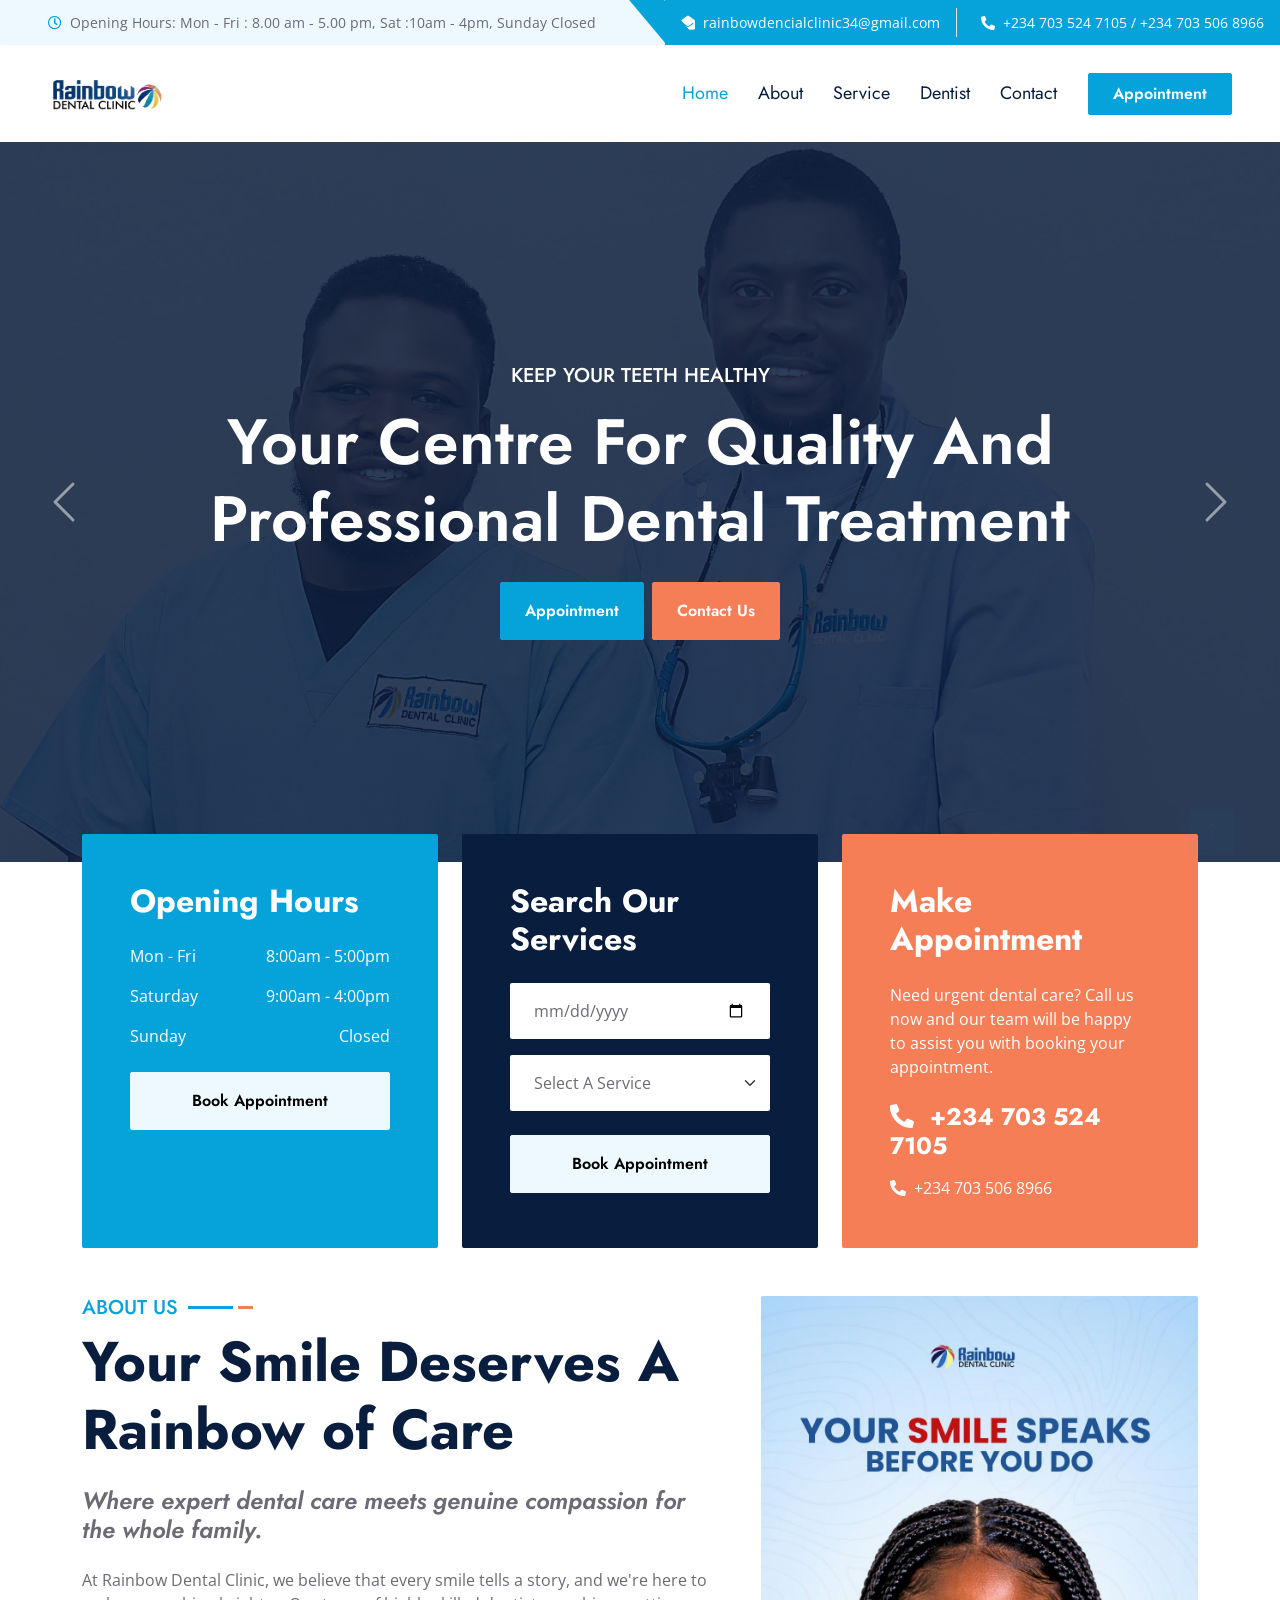
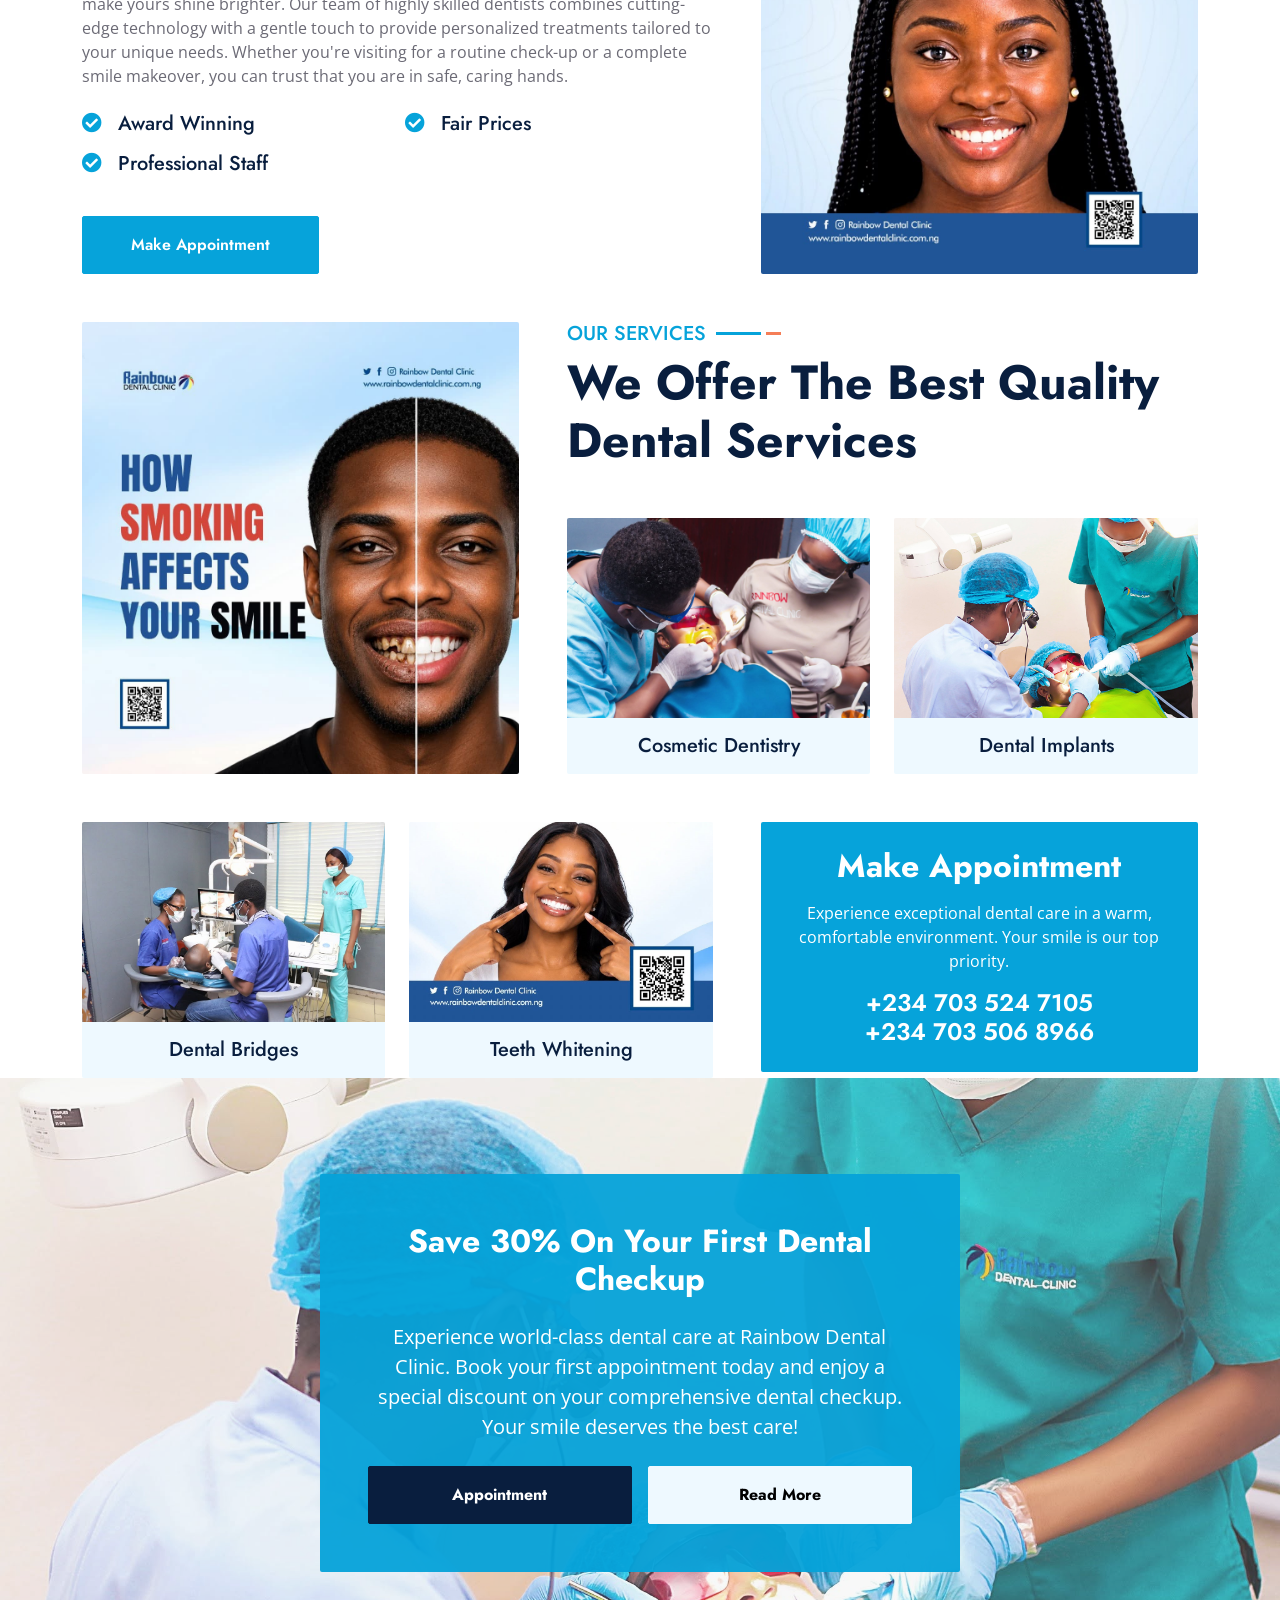
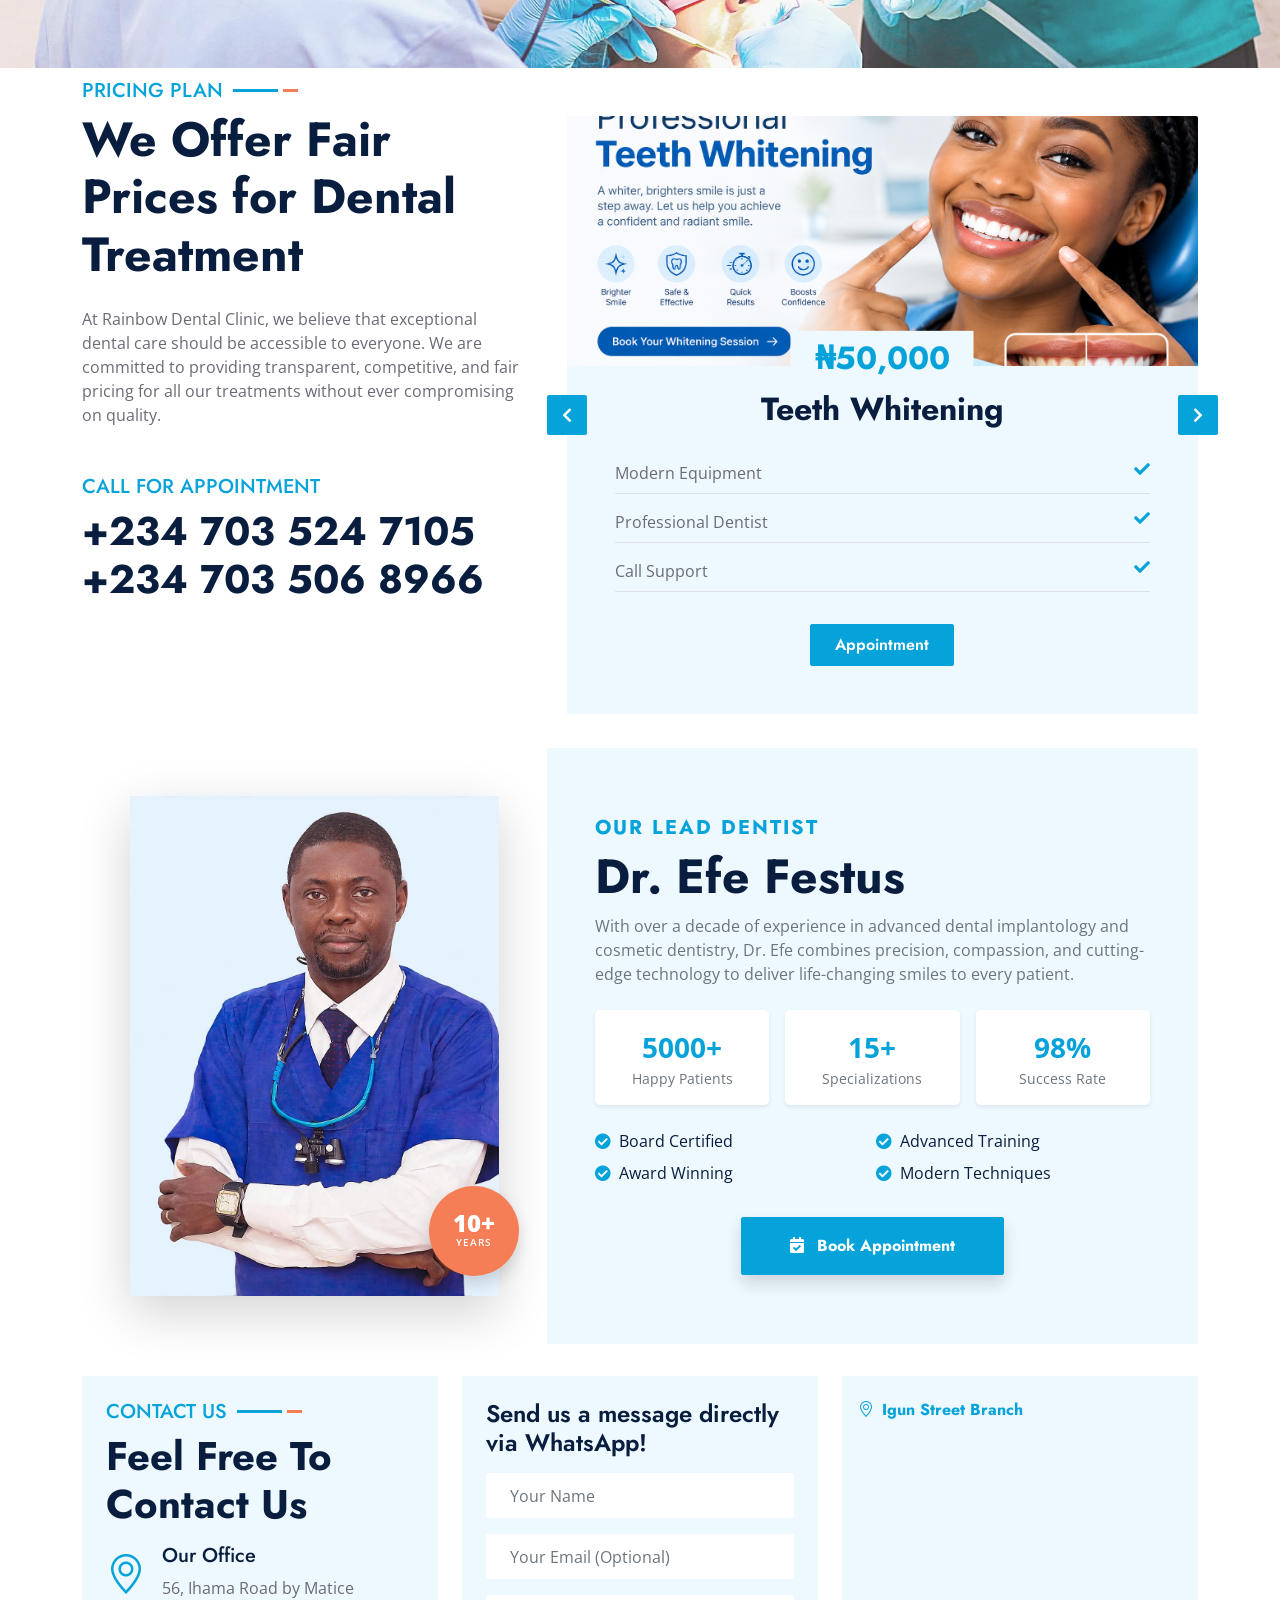
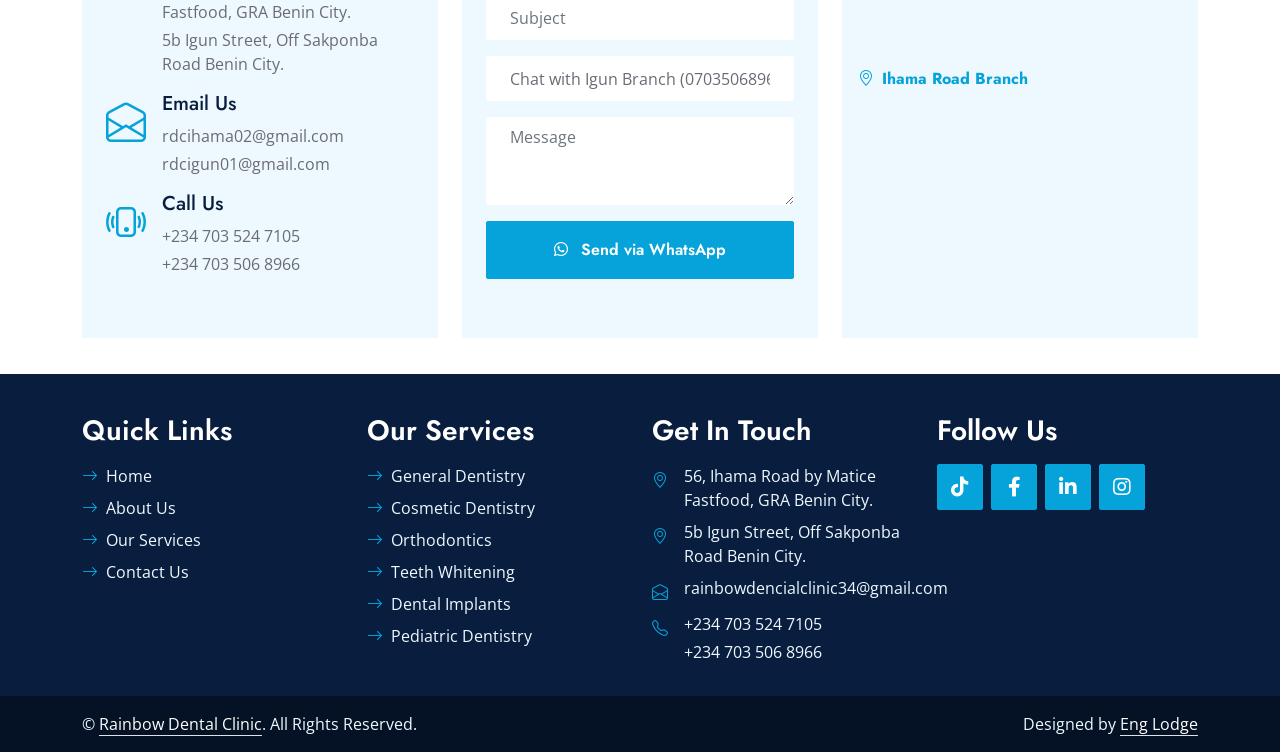
==== index.html @ a0eca693 "Add files via upload" ====
<!DOCTYPE html>
<html lang="en">

<head>
    <meta charset="utf-8">
    <title>Rainbow Dental Clinic</title>
    <meta content="width=device-width, initial-scale=1.0, maximum-scale=5.0" name="viewport">
    <meta content="Dental Clinic, Dentist, Benin City, Rainbow Dental Clinic" name="keywords">
    <meta content="Professional and compassionate dental care in Benin City. Book your appointment today." name="description">

    <!-- Favicon -->
    <link href="img/favicon.png" rel="icon" type="image/png">

    <!-- Google Web Fonts -->
    <link rel="preconnect" href="https://fonts.gstatic.com">
    <link href="https://fonts.googleapis.com/css2?family=Jost:wght@500;600;700&family=Open+Sans:wght@400;600&display=swap" rel="stylesheet"> 

    <!-- Icon Font Stylesheet -->
    <link href="https://cdnjs.cloudflare.com/ajax/libs/font-awesome/5.10.0/css/all.min.css" rel="stylesheet">
    <link href="https://cdn.jsdelivr.net/npm/bootstrap-icons@1.4.1/font/bootstrap-icons.css" rel="stylesheet">

    <!-- Libraries Stylesheet -->
    <link href="lib/animate/animate.min.css" rel="stylesheet">

    <!-- Customized Bootstrap Stylesheet -->
    <link href="css/bootstrap.min.css" rel="stylesheet">

    <!-- Template Stylesheet -->
    <link href="css/style.css" rel="stylesheet">

</head>

<body>
    <!-- Spinner Start -->
    <div id="spinner" class="show bg-white position-fixed translate-middle w-100 vh-100 top-50 start-50 d-flex align-items-center justify-content-center">
        <div class="spinner-grow text-primary m-1" role="status">
            <span class="sr-only">Loading...</span>
        </div>
        <div class="spinner-grow text-dark m-1" role="status">
            <span class="sr-only">Loading...</span>
        </div>
        <div class="spinner-grow text-secondary m-1" role="status">
            <span class="sr-only">Loading...</span>
        </div>
    </div>
    <!-- Spinner End -->

        <!-- Topbar Start (Hidden on mobile by default, which is best practice) -->
    <div class="container-fluid bg-light ps-3 ps-lg-5 pe-0 d-none d-lg-block">
        <div class="row gx-0 align-items-center">
            <!-- Opening Hours -->
            <div class="col-lg-6 text-center text-lg-start mb-2 mb-lg-0">
                <div class="d-inline-flex align-items-center">
                    <small class="py-2">
                        <i class="far fa-clock text-primary me-2"></i>Opening Hours: Mon - Fri : 8.00 am - 5.00 pm, Sat :10am - 4pm, Sunday Closed
                    </small>
                </div>
            </div>
            
            <!-- Email & Phone -->
            <div class="col-lg-6 text-center text-lg-end">
                <div class="position-relative d-inline-flex flex-wrap align-items-center justify-content-center justify-content-lg-end bg-primary text-white top-shape px-3 py-2">
                    <div class="me-3 pe-3 border-end border-white-50 py-1">
                        <!-- text-break ensures the long email wraps cleanly without overflowing -->
                        <p class="m-0 small text-break">
                            <i class="fa fa-envelope-open me-2"></i>rainbowdencialclinic34@gmail.com
                        </p>
                    </div>
                    <div class="py-1 ps-2">
                        <!-- text-nowrap keeps the phone numbers on a single, clean line -->
                        <p class="m-0 small text-nowrap">
                            <i class="fa fa-phone-alt me-2"></i>+234 703 524 7105 / +234 703 506 8966
                        </p>
                    </div>
                </div>
            </div>
        </div>
    </div>
    <!-- Topbar End -->

    <!-- Navbar Start -->
    <nav class="navbar navbar-expand-lg bg-white navbar-light shadow-sm px-3 px-lg-5 py-3 py-lg-0">
        <a href="index.html" class="navbar-brand p-0 d-flex align-items-center">
            <img src="img/logo.png.png" alt="Rainbow Logo" style="height: 75px; width: auto; margin-right: 12px;">
            <!-- <h1 class="m-0 text-primary" style="font-size: 1.25rem;">Rainbow Dental Clinic</h1> -->
        </a>
        <button class="navbar-toggler" type="button" data-bs-toggle="collapse" data-bs-target="#navbarCollapse">
            <span class="navbar-toggler-icon"></span>
        </button>
        <div class="collapse navbar-collapse" id="navbarCollapse">
            <div class="navbar-nav ms-auto py-0">
                <a href="index.html" class="nav-item nav-link active">Home</a>
                <a href="about.html" class="nav-item nav-link">About</a>
                <a href="service.html" class="nav-item nav-link">Service</a>
                <a href="team.html" class="nav-item nav-link">Dentist</a>
                <a href="contact.html" class="nav-item nav-link">Contact</a>
            </div>
            <a href="appointment.html" class="btn btn-primary py-2 px-4 ms-lg-3 mt-3 mt-lg-0">Appointment</a>
        </div>
    </nav>
    <!-- Navbar End -->

    <!-- Carousel Start -->
    <div class="container-fluid p-0 mb-5">
        <div id="header-carousel" class="carousel slide carousel-fade" data-bs-ride="carousel">
            <div class="carousel-inner">
                <div class="carousel-item active">
                    <img class="w-100 carousel-img-mobile" src="img/services_101.jpg" alt="Image" style="height: 80vh; object-fit: cover;">
                    <div class="carousel-caption d-flex flex-column align-items-center justify-content-center">
                        <div class="p-3" style="max-width: 900px;">
                            <h5 class="text-white text-uppercase mb-3 animated slideInDown">Keep Your Teeth Healthy</h5>
                            <h3 class="display-3 display-md-1 text-white mb-md-4 animated zoomIn hero-display-text">Your Centre For Quality And Professional Dental Treatment</h3>
                            <!-- Mobile-friendly button stacking -->
                            <div class="d-flex flex-column flex-md-row justify-content-center gap-2 mt-3">
                                <a href="appointment.html" class="btn btn-primary py-3 px-4 animated slideInLeft">Appointment</a>
                                <a href="contact.html" class="btn btn-secondary py-3 px-4 animated slideInRight">Contact Us</a>
                            </div>
                        </div>
                    </div>
                </div>
                <div class="carousel-item">
                    <img class="w-100 carousel-img-mobile" src="img/service_222.jpg" alt="Image" style="height: 80vh; object-fit: cover;">
                    <div class="carousel-caption d-flex flex-column align-items-center justify-content-center">
                        <div class="p-3" style="max-width: 900px;">
                            <h5 class="text-white text-uppercase mb-3 animated slideInDown">Keep Your Teeth Healthy</h5>
                            <h1 class="display-3 display-md-1 text-white mb-md-4 animated zoomIn hero-display-text">Take The Best Quality Dental Treatment</h1>
                            <!-- Mobile-friendly button stacking -->
                            <div class="d-flex flex-column flex-md-row justify-content-center gap-2 mt-3">
                                <a href="appointment.html" class="btn btn-primary py-3 px-4 animated slideInLeft">Appointment</a>
                                <a href="contact.html" class="btn btn-secondary py-3 px-4 animated slideInRight">Contact Us</a>
                            </div>
                        </div>
                    </div>
                </div>
            </div>
            <button class="carousel-control-prev" type="button" data-bs-target="#header-carousel" data-bs-slide="prev">
                <span class="carousel-control-prev-icon" aria-hidden="true"></span>
                <span class="visually-hidden">Previous</span>
            </button>
            <button class="carousel-control-next" type="button" data-bs-target="#header-carousel" data-bs-slide="next">
                <span class="carousel-control-next-icon" aria-hidden="true"></span>
                <span class="visually-hidden">Next</span>
            </button>
        </div>
    </div>
    <!-- Carousel End -->

    <!-- Booking Start -->
    <div class="container-fluid py-5 py-lg-0 position-relative booking-section" style="margin-top: -100px; z-index: 10;">
        <div class="container">
            <div class="row g-4">
                <!-- 1. Opening Hours Box (Blue) -->
                <div class="col-lg-4 wow slideInUp" data-wow-delay="0.5s">
                    <div class="bg-primary h-100 p-4 p-lg-5 rounded">
                        <h2 class="text-white mb-4">Opening Hours</h2>
                        <div class="d-flex justify-content-between text-white mb-3">
                            <p class="m-0">Mon - Fri</p>
                            <p class="m-0">8:00am - 5:00pm</p>
                        </div>
                        <div class="d-flex justify-content-between text-white mb-3">
                            <p class="m-0">Saturday</p>
                            <p class="m-0">9:00am - 4:00pm</p>
                        </div>
                        <div class="d-flex justify-content-between text-white mb-4">
                            <p class="m-0">Sunday</p>
                            <p class="m-0">Closed</p>
                        </div>
                        <a href="appointment.html" class="btn btn-light py-3 px-4 w-100">Book Appointment</a>
                    </div>
                </div>

                <!-- 2. Search A Doctor Box (Dark Navy) -->
                <div class="col-lg-4 wow slideInUp" data-wow-delay="0.5s">
                    <div class="bg-dark h-100 p-4 p-lg-5 rounded" style="background-color: #091E3E !important;">
                        <h2 class="text-white mb-4">Search Our Services</h2>
                        <form>
                            <div class="form-group mb-3">
                                <input type="date" class="form-control border-0 py-3 px-4" placeholder="Appointment Date">
                            </div>
                            <div class="form-group mb-4">
                                <select class="form-select border-0 py-3 px-4">
                                    <option selected>Select A Service</option>
                                    <option value="1">General Dentistry</option>
                                    <option value="2">Cosmetic Dentistry</option>
                                    <option value="3">Orthodontics</option>
                                    <option value="4">Dental Implants</option>
                                    <option value="5">Pediatric Dentistry</option>
                                    <option value="6">Emergency Care</option>
                                </select>
                            </div>
                            <a href="appointment.html" class="btn btn-light py-3 px-4 w-100">Book Appointment</a>
                            <!-- <button type="submit" class="btn btn-light py-3 px-4 w-100">Book Appointment</button> -->
                        </form>
                    </div>
                </div>

                <!-- 3. Make Appointment Box (Orange) -->
                <div class="col-lg-4 wow slideInUp" data-wow-delay="0.5s">
                    <div class="h-100 p-4 p-lg-5 rounded" style="background-color: #F57E57 !important;">
                        <h2 class="text-white mb-4">Make Appointment</h2>
                        <p class="text-white mb-4">Need urgent dental care? Call us now and our team will be happy to assist you with booking your appointment.</p>
                        <h2 class="text-white mb-0" style="font-size: 1.5rem; font-weight: 700;">
                            <i class="fa fa-phone-alt me-3"></i>+234 703 524 7105
                        </h2>
                        <p class="text-white mt-3 mb-0">
                            <i class="fa fa-phone-alt me-2"></i>+234 703 506 8966
                        </p>
                    </div>
                </div>
            </div>
        </div>
    </div>
    <!-- Booking End -->

    <!-- About Start -->
    <div class="container-fluid py-5 wow fadeInUp" data-wow-delay="0.1s">
        <div class="container">
            <div class="row g-5">
                <div class="col-lg-7">
                    <div class="section-title mb-4">
                        <h5 class="position-relative d-inline-block text-primary text-uppercase">About Us</h5>
                        <h1 class="display-4 mb-0">Your Smile Deserves A Rainbow of Care</h1>
                    </div>
                    <h4 class="text-body fst-italic mb-4">Where expert dental care meets genuine compassion for the whole family.</h4>
                    <p class="mb-4">At Rainbow Dental Clinic, we believe that every smile tells a story, and we're here to make yours shine brighter. Our team of highly skilled dentists combines cutting-edge technology with a gentle touch to provide personalized treatments tailored to your unique needs. Whether you're visiting for a routine check-up or a complete smile makeover, you can trust that you are in safe, caring hands.</p>
                    <div class="row g-3">
                        <div class="col-sm-6 wow zoomIn" data-wow-delay="0.3s">
                            <h5 class="mb-3"><i class="fa fa-check-circle text-primary me-3"></i>Award Winning</h5>
                            <h5 class="mb-3"><i class="fa fa-check-circle text-primary me-3"></i>Professional Staff</h5>
                        </div>
                        <div class="col-sm-6 wow zoomIn" data-wow-delay="0.6s">
                            <h5 class="mb-3"><i class="fa fa-check-circle text-primary me-3"></i>Fair Prices</h5>
                        </div>
                    </div>
                    <a href="appointment.html" class="btn btn-primary py-3 px-5 mt-4 wow zoomIn" data-wow-delay="0.6s">Make Appointment</a>
                </div>
                <div class="col-lg-5 about-img-col" style="min-height: 500px;">
                    <div class="position-relative h-100">
                        <img class="position-absolute w-100 h-100 rounded wow zoomIn" data-wow-delay="0.9s" src="img/smile.jpg" style="object-fit: cover;">
                    </div>
                </div>
            </div>
        </div>
    </div>
    <!-- About End -->

    <!-- Service Start - FIXED MOBILE ORDER -->
    <div class="container-fluid py-6 wow fadeInUp" data-wow-delay="0.1s">
        <div class="container service-mobile-container">
            <!-- Row 1 -->
            <div class="row g-5 mb-5 service-row-1">
                <div class="col-lg-5 service-img-col wow zoomIn order-2 order-lg-1" data-wow-delay="0.3s" style="min-height: 400px;">
                    <div class="h-100 position-relative">
                        <img class="w-100 h-100 rounded" src="img/image_002.jpg" style="object-fit: cover; min-height:400px;">
                    </div>
                </div>
                <div class="col-lg-7 order-1 order-lg-2">
                    <div class="section-title mb-5 wow fadeInUp" data-wow-delay="0.1s">
                        <h5 class="position-relative d-inline-block text-primary text-uppercase">Our Services</h5>
                        <h1 class="display-5 mb-0">We Offer The Best Quality Dental Services</h1>
                    </div>
                    <div class="row g-4">
                        <div class="col-6 service-item wow zoomIn" data-wow-delay="0.6s">
                            <div class="rounded-top overflow-hidden">
                                <img class="img-fluid w-100" src="img/cosmetic.jpg" alt="" style="height:200px; object-fit: cover;">
                            </div>
                            <div class="position-relative bg-light rounded-bottom text-center p-3">
                                <h5 class="m-0">Cosmetic Dentistry</h5>
                            </div>
                        </div>
                        <div class="col-6 service-item wow zoomIn" data-wow-delay="0.9s">
                            <div class="rounded-top overflow-hidden">
                                <img class="img-fluid w-100" src="img/images_07.jpg" alt="" style="height:200px; object-fit: cover;">
                            </div>
                            <div class="position-relative bg-light rounded-bottom text-center p-3">
                                <h5 class="m-0">Dental Implants</h5>
                            </div>
                        </div>
                    </div>
                </div>
            </div>
            <!-- Row 2 -->
            <div class="row g-5 wow fadeInUp service-row-2" data-wow-delay="0.1s">
                <div class="col-lg-7 order-1 order-lg-1">
                    <div class="row g-4">
                        <div class="col-6 service-item wow zoomIn" data-wow-delay="0.3s">
                            <div class="rounded-top overflow-hidden">
                                <img class="img-fluid w-100" src="img/image_01.jpg" alt="" style="height:200px; object-fit: cover;">
                            </div>
                            <div class="position-relative bg-light rounded-bottom text-center p-3">
                                <h5 class="m-0">Dental Bridges</h5>
                            </div>
                        </div>
                        <div class="col-6 service-item wow zoomIn" data-wow-delay="0.6s">
                            <div class="rounded-top overflow-hidden">
                                <img class="img-fluid w-100" src="img/teeth.jpg" alt="" style="height:200px; object-fit: cover;">
                            </div>
                            <div class="position-relative bg-light rounded-bottom text-center p-3">
                                <h5 class="m-0">Teeth Whitening</h5>
                            </div>
                        </div>
                    </div>
                </div>
                <div class="col-lg-5 service-item wow zoomIn order-2 order-lg-2 service-phone-col" data-wow-delay="0.9s">
                    <div class="position-relative bg-primary rounded d-flex flex-column align-items-center justify-content-center text-center p-4" style="min-height: 250px; height: 100%;">                        <h2 class="text-white mb-3">Make Appointment</h2>
                        <p class="text-white mb-3">Experience exceptional dental care in a warm, comfortable environment. Your smile is our top priority.</p>
                        <h4 class="text-white mb-0">+234 703 524 7105</h4> 
                        <h4 class="text-white mb-0">+234 703 506 8966</h4>
                    </div>
                </div>
            </div>
        </div>
    </div>
    <!-- Service End -->


    <!-- Promo Banner Start -->
    <div class="container-fluid py-5" style="background: url('img/images_07.jpg') center center no-repeat; background-size: cover; position: relative;">
        <div style="position: absolute; top: 0; left: 0; width: 100%; height: 100%; background: rgba(226, 226, 228, 0.217);"></div>
        <div class="container py-5 position-relative" style="z-index: 1;">
            <div class="row justify-content-center">
                <div class="col-lg-7 wow zoomIn" data-wow-delay="0.2s">
                    <div class="p-4 p-md-5 text-center rounded" style="background-color: rgba(6, 163, 218, 0.95) !important;">
                        <h1 class="display-4 text-white mb-4" style="font-weight: 700; font-size: 2rem;">Save 30% On Your First Dental Checkup</h1>
                        <p class="text-white mb-4 fs-5">Experience world-class dental care at Rainbow Dental Clinic. Book your first appointment today and enjoy a special discount on your comprehensive dental checkup. Your smile deserves the best care!</p>
                        <!-- Mobile-friendly button stacking -->
                        <div class="d-flex flex-column flex-md-row justify-content-center gap-3 mt-4">
                            <a href="appointment.html" class="btn btn-dark py-3 px-4 fs-6 fw-bold w-100 w-md-auto">Appointment</a>
                            <a href="about.html" class="btn btn-light py-3 px-4 fs-6 fw-bold w-100 w-md-auto">Read More</a>
                        </div>
                    </div>
                </div>
            </div>
        </div>
    </div>
    <!-- Promo Banner End -->

    <!-- Pricing Start -->
    <div class="container-fluid py-5">
        <div class="container">
            <div class="row g-5 align-items-center">
                <!-- Left Side: Text Content -->
                <div class="col-lg-5 wow slideInLeft pricing-text-col" data-wow-delay="0.5s" style="margin-top: -100px;">
                    <div class="section-title mb-4">
                        <h5 class="position-relative d-inline-block text-primary text-uppercase">Pricing Plan</h5>
                        <h1 class="display-5 mb-0">We Offer Fair Prices for Dental Treatment</h1>
                    </div>
                    <p class="mb-5">At Rainbow Dental Clinic, we believe that exceptional dental care should be accessible to everyone. We are committed to providing transparent, competitive, and fair pricing for all our treatments without ever compromising on quality.</p>
                    <h5 class="text-primary text-uppercase mb-2">Call For Appointment</h5>
                    <h1 class="display-6 mb-0">+234 703 524 7105</h1>
                    <h1 class="display-6 mb-0">+234 703 506 8966</h1>
                </div>

                <!-- Right Side: Pricing Slider -->
                <div class="col-lg-7 wow slideInRight" data-wow-delay="0.5s">
                    <div id="pricingCarousel" class="carousel slide" data-bs-ride="carousel" data-bs-interval="5000">
                        <div class="carousel-inner">
                            <!-- Slide 1: Teeth Whitening -->
                            <div class="carousel-item active">
                                <div class="pricing-item bg-light rounded overflow-hidden position-relative shadow-sm">
                                    <div class="position-relative">
                                        <img class="img-fluid w-100" src="img/Teeth white.png" alt="Teeth Whitening" style="height: 250px; object-fit: cover;">
                                        <div class="position-absolute top-100 start-50 translate-middle bg-light px-4 py-2" style="margin-top: -8px; min-width: 100px;">
                                            <h2 class="text-primary mb-0 fw-bold text-center">₦50,000</h2>
                                        </div>
                                    </div>
                                    <!-- Adjusted padding for mobile -->
                                    <div class="text-center p-4 pt-4 p-md-5 pt-md-4">
                                        <h2 class="mb-4 fw-bold">Teeth Whitening</h2>
                                        <div class="d-flex justify-content-between border-bottom py-2 mb-2">
                                            <span>Modern Equipment</span>
                                            <i class="fa fa-check text-primary"></i>
                                        </div>
                                        <div class="d-flex justify-content-between border-bottom py-2 mb-2">
                                            <span>Professional Dentist</span>
                                            <i class="fa fa-check text-primary"></i>
                                        </div>
                                        <div class="d-flex justify-content-between border-bottom py-2 mb-4">
                                            <span>Call Support</span>
                                            <i class="fa fa-check text-primary"></i>
                                        </div>
                                        <a href="appointment.html" class="btn btn-primary py-2 px-4 mt-2">Appointment</a>
                                    </div>
                                </div>
                            </div>

                            <!-- Slide 2: Dental Implant -->
                            <div class="carousel-item">
                                <div class="pricing-item bg-light rounded overflow-hidden position-relative shadow-sm">
                                    <div class="position-relative">
                                        <img class="img-fluid w-100" src="img/images_07.jpg" alt="Dental Implant" style="height: 250px; object-fit: cover;">
                                        <div class="position-absolute top-100 start-50 translate-middle bg-light px-4 py-2" style="margin-top: -8px; min-width: 100px;">
                                            <h2 class="text-primary mb-0 fw-bold text-center">₦40,000</h2>
                                        </div>
                                    </div>
                                    <div class="text-center p-4 pt-4 p-md-5 pt-md-4">
                                        <h2 class="mb-4 fw-bold">Dental Implant</h2>
                                        <div class="d-flex justify-content-between border-bottom py-2 mb-2">
                                            <span>Modern Equipment</span>
                                            <i class="fa fa-check text-primary"></i>
                                        </div>
                                        <div class="d-flex justify-content-between border-bottom py-2 mb-2">
                                            <span>Professional Dentist</span>
                                            <i class="fa fa-check text-primary"></i>
                                        </div>
                                        <div class="d-flex justify-content-between border-bottom py-2 mb-4">
                                            <span>Call Support</span>
                                            <i class="fa fa-check text-primary"></i>
                                        </div>
                                        <a href="appointment.html" class="btn btn-primary py-2 px-4 mt-2">Appointment</a>
                                    </div>
                                </div>
                            </div>

                            <!-- Slide 3: Root Canal -->
                            <div class="carousel-item">
                                <div class="pricing-item bg-light rounded overflow-hidden position-relative shadow-sm">
                                    <div class="position-relative">
                                        <img class="img-fluid w-100" src="https://images.unsplash.com/photo-1588776814546-1ffcf47267a5?ixlib=rb-4.0.3&auto=format&fit=crop&w=800&q=80" alt="Root Canal" style="height: 250px; object-fit: cover;">
                                        <div class="position-absolute top-100 start-50 translate-middle bg-light px-4 py-2" style="margin-top: -8px; min-width: 100px;">
                                            <h2 class="text-primary mb-0 fw-bold text-center">₦40,000</h2>
                                        </div>
                                    </div>
                                    <div class="text-center p-4 pt-4 p-md-5 pt-md-4">
                                        <h2 class="mb-4 fw-bold">Root Canal</h2>
                                        <div class="d-flex justify-content-between border-bottom py-2 mb-2">
                                            <span>Modern Equipment</span>
                                            <i class="fa fa-check text-primary"></i>
                                        </div>
                                        <div class="d-flex justify-content-between border-bottom py-2 mb-2">
                                            <span>Professional Dentist</span>
                                            <i class="fa fa-check text-primary"></i>
                                        </div>
                                        <div class="d-flex justify-content-between border-bottom py-2 mb-4">
                                            <span>Call Support</span>
                                            <i class="fa fa-check text-primary"></i>
                                        </div>
                                        <a href="appointment.html" class="btn btn-primary py-2 px-4 mt-2">Appointment</a>
                                    </div>
                                </div>
                            </div>
                        </div>
                        
                        <!-- Custom Blue Arrow Controls -->
                        <button class="carousel-control-prev" type="button" data-bs-target="#pricingCarousel" data-bs-slide="prev" style="width: 40px; height: 40px; top: 50%; transform: translateY(-50%); left: -20px; opacity: 1;">
                            <span class="bg-primary rounded d-flex align-items-center justify-content-center" style="width: 40px; height: 40px;">
                                <i class="fa fa-chevron-left text-white"></i>
                            </span>
                            <span class="visually-hidden">Previous</span>
                        </button>
                        <button class="carousel-control-next" type="button" data-bs-target="#pricingCarousel" data-bs-slide="next" style="width: 40px; height: 40px; top: 50%; transform: translateY(-50%); right: -20px; opacity: 1;">
                            <span class="bg-primary rounded d-flex align-items-center justify-content-center" style="width: 40px; height: 40px;">
                                <i class="fa fa-chevron-right text-white"></i>
                            </span>
                            <span class="visually-hidden">Next</span>
                        </button>
                    </div>
                </div>
            </div>
        </div>
    </div>
    <!-- Pricing End -->

   <!-- Team Start -->
<div class="container-fluid py-3 team-section" style="margin-top: -30px;">
    <div class="container">
        <div class="row g-0 align-items-stretch">
            
            <!-- Left Side: Doctor Image -->
            <div class="col-lg-5 wow slideInUp" data-wow-delay="0.1s">
                <div class="position-relative h-100 p-4 p-lg-5 d-flex align-items-center justify-content-center" style="background: #ffffff;">
                    
                    <!-- Doctor Image (Added team-doctor-img class for mobile CSS targeting) -->
                    <div class="position-relative" style="z-index: 2;">
                        <img src="img/Dr.Efe.jpg" alt="Dr. Efe Festus" 
                             class="rounded-4 shadow-lg team-doctor-img"
                             style="width: 100%; height: 500px; object-fit: cover; object-position: top center;">
                        
                        <!-- Floating Badge -->
                        <div class="position-absolute d-flex align-items-center justify-content-center rounded-circle shadow" 
                             style="bottom: 20px; right: -20px; width: 90px; height: 90px; background: #F57E57; z-index: 3;">
                            <div class="text-center text-white">
                                <div style="font-size: 1.5rem; font-weight: 800; line-height: 1;">10+</div>
                                <div style="font-size: 0.65rem; font-weight: 600; letter-spacing: 1px;">YEARS</div>
                            </div>
                        </div>
                    </div>
                </div>
            </div>

            <!-- Right Side: Doctor Info & Stats -->
            <div class="col-lg-7 wow slideInUp" data-wow-delay="0.3s">
                <div class="bg-light h-100 p-4 p-lg-5 d-flex flex-column justify-content-center">
                    
                    <!-- Header -->
                    <div class="mb-4">
                        <h5 class="text-primary text-uppercase fw-bold mb-2" style="letter-spacing: 2px;">Our Lead Dentist</h5>
                        <h1 class="display-5 fw-bold text-dark mb-2">Dr. Efe Festus</h1>
                        <p class="text-muted mb-0">With over a decade of experience in advanced dental implantology and cosmetic dentistry, Dr. Efe combines precision, compassion, and cutting-edge technology to deliver life-changing smiles to every patient.</p>
                    </div>

                    <!-- Stats Row -->
                    <div class="row g-3 mb-4">
                        <div class="col-4">
                            <div class="bg-white rounded-3 p-3 text-center shadow-sm">
                                <div class="text-primary fw-bold team-stats-number" style="font-size: 1.75rem;">5000+</div>
                                <div class="text-muted small fw-semibold">Happy Patients</div>
                            </div>
                        </div>
                        <div class="col-4">
                            <div class="bg-white rounded-3 p-3 text-center shadow-sm">
                                <div class="text-primary fw-bold team-stats-number" style="font-size: 1.75rem;">15+</div>
                                <div class="text-muted small fw-semibold">Specializations</div>
                            </div>
                        </div>
                        <div class="col-4">
                            <div class="bg-white rounded-3 p-3 text-center shadow-sm">
                                <div class="text-primary fw-bold team-stats-number" style="font-size: 1.75rem;">98%</div>
                                <div class="text-muted small fw-semibold">Success Rate</div>
                            </div>
                        </div>
                    </div>

                    <!-- Credentials -->
                    <div class="row g-2 mb-4">
                        <div class="col-md-6">
                            <div class="d-flex align-items-center">
                                <i class="fa fa-check-circle text-primary me-2"></i>
                                <span class="text-dark fw-semibold">Board Certified</span>
                            </div>
                        </div>
                        <div class="col-md-6">
                            <div class="d-flex align-items-center">
                                <i class="fa fa-check-circle text-primary me-2"></i>
                                <span class="text-dark fw-semibold">Advanced Training</span>
                            </div>
                        </div>
                        <div class="col-md-6">
                            <div class="d-flex align-items-center">
                                <i class="fa fa-check-circle text-primary me-2"></i>
                                <span class="text-dark fw-semibold">Award Winning</span>
                            </div>
                        </div>
                        <div class="col-md-6">
                            <div class="d-flex align-items-center">
                                <i class="fa fa-check-circle text-primary me-2"></i>
                                <span class="text-dark fw-semibold">Modern Techniques</span>
                            </div>
                        </div>
                    </div>

                    <!-- CTA Button -->
                    <!-- CTA Button - CENTERED & MOBILE FRIENDLY -->
                    <div class="text-center mt-2">
                        <a href="appointment.html" class="btn btn-primary py-3 px-5  fw-bold shadow">
                            <i class="fa fa-calendar-check me-2"></i> Book Appointment
                        </a>
                    </div>

                </div>
            </div>

        </div>
    </div>
</div>
<!-- Team End -->

    <!-- Contact Start -->
    <div class="container-fluid py-3">
        <div class="container">
            <div class="row g-4">
                <!-- 1. Contact Info Container -->
                <div class="col-xl-4 col-lg-4 wow slideInUp" data-wow-delay="0.1s">
                    <div class="bg-light rounded h-100 p-4">
                        <div class="section-title">
                            <h5 class="position-relative d-inline-block text-primary text-uppercase">Contact Us</h5>
                            <h1 class="display-6 mb-3">Feel Free To Contact Us</h1>
                        </div>
                        <div class="d-flex align-items-start mb-3">
                            <i class="bi bi-geo-alt fs-1 text-primary me-3"></i>
                            <div class="text-start">
                                <h5 class="mb-2">Our Office</h5>
                                <p class="mb-1">56, Ihama Road by Matice Fastfood, GRA Benin City.</p>
                                <p class="mb-0">5b Igun Street, Off Sakponba Road Benin City.</p>
                            </div>
                        </div>
                        <div class="d-flex align-items-start mb-3">
                            <i class="bi bi-envelope-open fs-1 text-primary me-3"></i>
                            <div class="text-start">
                                <h5 class="mb-2">Email Us</h5>
                                <p class="mb-1">rdcihama02@gmail.com</p>
                                <p class="mb-0">rdcigun01@gmail.com</p>
                            </div>
                        </div>
                        <div class="d-flex align-items-start">
                            <i class="bi bi-phone-vibrate fs-1 text-primary me-3"></i>
                            <div class="text-start">
                                <h5 class="mb-2">Call Us</h5>
                                <p class="mb-1">+234 703 524 7105</p>
                                <p class="mb-0">+234 703 506 8966</p>
                            </div>
                        </div>
                    </div>
                </div>

                <!-- 2. WhatsApp Form Container -->
                <div class="col-xl-4 col-lg-4 wow slideInUp" data-wow-delay="0.3s">
                    <div class="bg-light rounded h-100 p-4">
                        <h4 class="mb-3">Send us a message directly via WhatsApp!</h4>
                        <form onsubmit="sendToWhatsApp(event)">
                            <div class="row g-3">
                                <div class="col-12">
                                    <input type="text" id="wa-name" class="form-control border-0 bg-white px-4" placeholder="Your Name" style="height: 45px;" required>
                                </div>
                                <div class="col-12">
                                    <input type="email" id="wa-email" class="form-control border-0 bg-white px-4" placeholder="Your Email (Optional)" style="height: 45px;">
                                </div>
                                <div class="col-12">
                                    <input type="text" id="wa-subject" class="form-control border-0 bg-white px-4" placeholder="Subject" style="height: 45px;" required>
                                </div>
                                <div class="col-12">
                                    <select id="wa-number" class="form-control border-0 bg-white px-4" style="height: 45px;" required>
                                        <option value="2347035068966">Chat with Igun Branch (07035068966)</option>
                                        <option value="2347035247105">Chat with Ihama Branch (07035247105)</option>
                                    </select>
                                </div>
                                <div class="col-12">
                                    <textarea id="wa-message" class="form-control border-0 bg-white px-4 py-2" rows="3" placeholder="Message" required></textarea>
                                </div>
                                <div class="col-12">
                                    <button class="btn btn-primary w-100 py-3" type="submit">
                                        <i class="fab fa-whatsapp me-2"></i> Send via WhatsApp
                                    </button>
                                </div>
                            </div>
                        </form>                       
                    </div>
                </div>

                <!-- 3. Google Maps Container (BOTH LOCATIONS!) -->
                <div class="col-xl-4 col-lg-4 wow slideInUp" data-wow-delay="0.6s">
                    <div class="bg-light rounded h-100 p-3">
                        <h6 class="text-primary mb-2 mt-2 fw-bold">
                            <i class="bi bi-geo-alt me-2"></i>Igun Street Branch
                        </h6>
                        <iframe 
                            src="https://www.google.com/maps/embed?pb=!1m18!1m12!1m3!1d3965.4757713157696!2d5.622429273115902!3d6.332353525358964!2m3!1f0!2f0!3f0!3m2!1i1024!2i768!4f13.1!3m3!1m2!1s0x1040d39f810fd01b%3A0x724dd5a859687347!2s5%20Igun%20St%2C%20Avbiama%2C%20Benin%20City%20300102%2C%20Edo!5e0!3m2!1sen!2sng!4v1789419782314!5m2!1sen!2sng" 
                            class="position-relative rounded w-100 mb-3"
                            style="height: 220px; border:0;" 
                            allowfullscreen="" 
                            loading="lazy" 
                            referrerpolicy="strict-origin-when-cross-origin">
                        </iframe>

                        <h6 class="text-primary mb-2 fw-bold">
                            <i class="bi bi-geo-alt me-2"></i>Ihama Road Branch
                        </h6>
                        <iframe 
                            src="https://www.google.com/maps/embed?pb=!1m18!1m12!1m3!1d3965.6510062628536!2d5.613685473115751!3d6.309496825617106!2m3!1f0!2f0!3f0!3m2!1i1024!2i768!4f13.1!3m3!1m2!1s0x1040d3f45092261f%3A0xb0896c34bc5c70e3!2sRainbow%20Dental%20Clinic!5e0!3m2!1sen!2sng!4v1789420106029!5m2!1sen!2sng" 
                            class="position-relative rounded w-100"
                            style="height: 220px; border:0;" 
                            allowfullscreen="" 
                            loading="lazy" 
                            referrerpolicy="strict-origin-when-cross-origin">
                        </iframe>
                    </div>
                </div>
            </div>
        </div>
    </div>
    <!-- Contact End -->

    <!-- Footer Start -->
    <div class="container-fluid bg-dark text-light py-4 wow fadeInUp" data-wow-delay="0.3s" style="margin-top: 20px;">
        <div class="container pt-3">
            <div class="row g-4">
                <!-- 1. Quick Links -->
                <div class="col-lg-3 col-md-6">
                    <h3 class="text-white mb-3">Quick Links</h3>
                    <div class="d-flex flex-column justify-content-start">
                        <a class="text-light mb-2" href="#"><i class="bi bi-arrow-right text-primary me-2"></i>Home</a>
                        <a class="text-light mb-2" href="#"><i class="bi bi-arrow-right text-primary me-2"></i>About Us</a>
                        <a class="text-light mb-2" href="#"><i class="bi bi-arrow-right text-primary me-2"></i>Our Services</a>
                        <a class="text-light" href="#"><i class="bi bi-arrow-right text-primary me-2"></i>Contact Us</a>
                        
                    </div>
                </div>

                <!-- 2. Popular Links -->
                <div class="col-lg-3 col-md-6">
                    <h3 class="text-white mb-3">Our Services</h3>
                    <div class="d-flex flex-column justify-content-start">
                        <a class="text-light mb-2" href="#"><i class="bi bi-arrow-right text-primary me-2"></i>General Dentistry</a>
                        <a class="text-light mb-2" href="#"><i class="bi bi-arrow-right text-primary me-2"></i>Cosmetic Dentistry</a>
                        <a class="text-light mb-2" href="#"><i class="bi bi-arrow-right text-primary me-2"></i>Orthodontics</a>
                        <a class="text-light mb-2" href="#"><i class="bi bi-arrow-right text-primary me-2"></i>Teeth Whitening</a>
                        <a class="text-light mb-2" href="#"><i class="bi bi-arrow-right text-primary me-2"></i>Dental Implants</a>
                        <a class="text-light" href="#"><i class="bi bi-arrow-right text-primary me-2"></i>Pediatric Dentistry</a>
                    </div>
                </div>

                <!-- 3. Get In Touch -->
                <div class="col-lg-3 col-md-6">
                    <h3 class="text-white mb-3">Get In Touch</h3>
                    <div class="d-flex flex-column">
                        <div class="d-flex align-items-start mb-2">
                            <i class="bi bi-geo-alt text-primary me-3 mt-1"></i>
                            <p class="text-light mb-0">56, Ihama Road by Matice Fastfood, GRA Benin City.</p>
                        </div>
                        <div class="d-flex align-items-start mb-2">
                            <i class="bi bi-geo-alt text-primary me-3 mt-1"></i>
                            <p class="text-light mb-0">5b Igun Street, Off Sakponba Road Benin City.</p>
                        </div>
                        <div class="d-flex align-items-start mb-2">
                            <i class="bi bi-envelope-open text-primary me-3 mt-1"></i>
                            <p class="text-light mb-0">rainbowdencialclinic34@gmail.com</p>
                        </div>
                        <div class="d-flex align-items-start mb-2">
                            <i class="bi bi-telephone text-primary me-3 mt-1"></i>
                            <div>
                                <p class="text-light mb-1">+234 703 524 7105</p>
                                <p class="text-light mb-0">+234 703 506 8966</p>
                            </div>
                        </div>
                    </div>
                </div>

                <!-- 4. Follow Us -->
                <div class="col-lg-3 col-md-6">
                    <h3 class="text-white mb-3">Follow Us</h3>
                    <div class="d-flex">
                        <a class="btn btn-lg btn-primary btn-lg-square rounded me-2 mb-2 mb-md-0" href="https://www.tiktok.com/@rainbowdentalclinic"><i class="fab fa-tiktok fw-normal"></i></a>
                        <a class="btn btn-lg btn-primary btn-lg-square rounded me-2 mb-2 mb-md-0" href="https://www.facebook.com/rainbowdentalclinic34/"><i class="fab fa-facebook-f fw-normal"></i></a>
                        <a class="btn btn-lg btn-primary btn-lg-square rounded me-2 mb-2 mb-md-0" href="#"><i class="fab fa-linkedin-in fw-normal"></i></a>
                        <a class="btn btn-lg btn-primary btn-lg-square rounded" href="https://www.instagram.com/rainbowdentalclinic/"><i class="fab fa-instagram fw-normal"></i></a>
                    </div>
                </div>
            </div>
        </div>
    </div>

        <!-- Copyright Section -->
    <div class="container-fluid text-light py-3" style="background: #051225;">
        <div class="container">
            <div class="row g-0">
                <!-- Left side: Left-aligned on mobile AND desktop -->
                <div class="col-md-6 text-start text-md-start">
                    <p class="mb-md-0">&copy; <a class="text-white border-bottom" href="#">Rainbow Dental Clinic</a>. All Rights Reserved.</p>
                </div>
                <!-- Right side: Left-aligned on mobile, Right-aligned on desktop -->
                <div class="col-md-6 text-start text-md-end">
                    <p class="mb-0">Designed by <a class="text-white border-bottom" href="#">Eng Lodge</a></p>
                </div>
            </div>
        </div>
    </div>
    <!-- Footer End -->
   
    <!-- WhatsApp Script -->
    <script>
        function sendToWhatsApp(event) {
            event.preventDefault(); 
            
            const name = document.getElementById('wa-name').value.trim();
            const email = document.getElementById('wa-email').value.trim();
            const subject = document.getElementById('wa-subject').value.trim();
            const message = document.getElementById('wa-message').value.trim();
            
            const selectedNumber = document.getElementById('wa-number').value;
            
            if (!name || !subject || !message) {
                alert("Please fill in your Name, Subject, and Message.");
                return; 
            }

            const text = `*Rainbow Dental Clinic*\n\n*Name:* ${name}\n*Email:* ${email || "Not provided"}\n*Subject:* ${subject}\n*Message:* ${message}`;
            
            const url = `https://wa.me/${selectedNumber}?text=${encodeURIComponent(text)}`;
            window.open(url, '_blank');
        }
    </script>   
    <!-- end whatsap script -->

    <!-- Back to Top -->
    <a href="#" class="btn btn-lg btn-primary btn-lg-square rounded back-to-top"><i class="bi bi-arrow-up"></i></a>

    <!-- JavaScript Libraries -->
    <script src="https://code.jquery.com/jquery-3.4.1.min.js"></script>
    <script src="https://cdn.jsdelivr.net/npm/bootstrap@5.0.0/dist/js/bootstrap.bundle.min.js"></script>
    <script src="lib/wow/wow.min.js"></script>
    <script src="lib/easing/easing.min.js"></script>
    <script src="lib/waypoints/waypoints.min.js"></script>

    <!-- Template Javascript -->
    <script src="js/main.js"></script>
</body>
</html>
---- css/style.css ----
/********** Template CSS **********/
:root {
    --primary: #06A3DA;
    --secondary: #F57E57;
    --light: #EEF9FF;
    --dark: #091E3E;
}

/* ========================================= */
/* TYPOGRAPHY & BASE STYLES                  */
/* ========================================= */
h1, h2, .font-weight-bold { font-weight: 700 !important; }
h3, h4, .font-weight-semi-bold { font-weight: 600 !important; }
h5, h6, .font-weight-medium { font-weight: 500 !important; }

/* ========================================= */
/* BUTTONS                                   */
/* ========================================= */
.btn {
    font-family: 'Jost', sans-serif;
    font-weight: 600;
    transition: .5s;
}

.btn-primary, .btn-secondary { color: #FFFFFF; }
.btn-primary:hover { background: var(--secondary); border-color: var(--secondary); }
.btn-secondary:hover { background: var(--primary); border-color: var(--primary); }

.btn-square { width: 36px; height: 36px; }
.btn-sm-square { width: 28px; height: 28px; }
.btn-lg-square { width: 46px; height: 46px; }

.btn-square, .btn-sm-square, .btn-lg-square {
    padding-left: 0;
    padding-right: 0;
    text-align: center;
}

/* ========================================= */
/* SPINNER & BACK TO TOP                     */
/* ========================================= */
#spinner {
    opacity: 0;
    visibility: hidden;
    transition: opacity .5s ease-out, visibility 0s linear .5s;
    z-index: 99999;
}

#spinner.show {
    transition: opacity .5s ease-out, visibility 0s linear 0s;
    visibility: visible;
    opacity: 1;
}

.back-to-top {
    position: fixed;
    display: none;
    right: 45px;
    bottom: 45px;
    z-index: 99;
}

/* ========================================= */
/* NAVBAR & TOPBAR                           */
/* ========================================= */
.top-shape::before {
    position: absolute;
    content: "";
    width: 35px;
    height: 100%;
    top: 0;
    left: -17px;
    background: var(--primary);
    transform: skew(40deg);
}

.navbar-light .navbar-nav .nav-link {
    font-family: 'Jost', sans-serif;
    padding: 35px 15px;
    font-size: 18px;
    color: var(--dark);
    outline: none;
    transition: .5s;
}

.sticky-top.navbar-light .navbar-nav .nav-link { padding: 20px 15px; }

.navbar-light .navbar-nav .nav-link:hover,
.navbar-light .navbar-nav .nav-link.active { color: var(--primary); }

/* ========================================= */
/* CAROUSEL & HERO                           */
/* ========================================= */
.carousel-caption {
    top: 0; left: 0; right: 0; bottom: 0;
    background: rgba(9, 30, 62, .85);
    z-index: 1;
}

.carousel-control-prev, .carousel-control-next { width: 10%; }
.carousel-control-prev-icon, .carousel-control-next-icon { width: 3rem; height: 3rem; }

.hero-header {
    background: linear-gradient(rgba(9, 30, 62, .85), rgba(9, 30, 62, .85)), url(../img/services_101.jpg) center center no-repeat;
    background-size: cover;
}

/* ========================================= */
/* SECTION TITLES                            */
/* ========================================= */
.section-title h5::before {
    position: absolute;
    content: "";
    width: 45px;
    height: 3px;
    right: -55px;
    bottom: 11px;
    background: var(--primary);
}

.section-title h5::after {
    position: absolute;
    content: "";
    width: 15px;
    height: 3px;
    right: -75px;
    bottom: 11px;
    background: var(--secondary);
}

/* ========================================= */
/* SERVICES & TEAM ITEMS                     */
/* ========================================= */
.service-item {
    display: flex;
    flex-direction: column;
    height: 100%;
}

.service-item img,
.service-item .bg-light,
.service-item .bg-light h5,
.team-item .team-text { transition: .5s; }

.service-item .rounded-top { overflow: hidden; }
.service-item:hover img { transform: scale(1.15); }

.team-item .team-text::after,
.service-item .bg-light::after {
    position: absolute;
    content: "";
    top: 50%;
    bottom: 0;
    left: 15px;
    right: 15px;
    border-radius: 100px / 15px;
    box-shadow: 0 0 15px rgba(0, 0, 0, .7);
    opacity: 0;
    transition: .5s;
    z-index: -1;
}

.team-item:hover .team-text::after,
.service-item:hover .bg-light::after { opacity: 1; }


/* ========================================= */
/* RESPONSIVE MEDIA QUERIES (MOBILE/TABLET)  */
/* ========================================= */

/* Tablets (Max Width 991px) */
@media (max-width: 991.98px) {
    .navbar-light .navbar-nav .nav-link,
    .sticky-top.navbar-light .navbar-nav .nav-link {
        padding: 10px 0;
    }
    
    /* Team Section Tablet Fix */
    .team-section {
        margin-top: 0 !important;
    }
}

/* Mobile Devices (Max Width 767px) */
@media (max-width: 767.98px) {
    
    /* 1. Global Safety: Prevent ANY horizontal scrolling or cut-off */
    html, body {
        overflow-x: hidden !important;
        max-width: 100vw !important;
    }

    /* 2. Navbar Fixes */
    .navbar-brand { max-width: 75vw !important; }
    .navbar-brand h1 {
        font-size: 1rem !important;
        line-height: 1.2 !important;
        white-space: normal !important;
    }
    .navbar-brand img {
        height: 35px !important;
        margin-right: 8px !important;
    }

    /* 3. Carousel & Hero Fixes */
    .carousel-caption h5 {
        font-size: 0.85rem !important;
        line-height: 1.3 !important;
    }
    .hero-display-text, 
    .display-1, .display-2, .display-3, .display-4, .display-5, .display-6 {
        font-size: 1.5rem !important; 
        line-height: 1.3 !important;
        word-wrap: break-word !important;
        overflow-wrap: break-word !important;
    }
    .carousel-item img {
        height: 50vh !important;
        min-height: 350px !important;
        object-fit: cover !important;
    }

       /* 4. Booking Section Fixes - Move Opening Hours UP */
    .booking-section {
        margin-top: 0 !important;
        padding-top: 0.5rem !important; /* was 2rem */
    }
    .booking-section .rounded { border-radius: 0.5rem !important; }
    /* Opening Hours inside Booking */
    .booking-section .col-lg-6:last-child,
    .booking-section .bg-light,
    .booking-section .opening-hours,
    .booking-section .border {
        margin-top: -15px !important;
        padding-top: 0.5rem !important;
    }

        /* 5. Pricing Section Fixes */
    .pricing-text-col {
        margin-top: 0 !important; 
        margin-bottom: 1rem !important;
        text-align: center !important;
    }
    .pricing-section-wrapper,
    .container-fluid:has(.pricing-text-col) {
        margin-top: 50px !important;
        padding-top: 1rem !important;
    }
    #pricingCarousel .carousel-control-prev { left: 0 !important; }
    #pricingCarousel .carousel-control-next { right: 0 !important; }

    /* 6. Team Section Fixes (Stacked Vertical Layout) */
    .team-section {
        margin-top: 0 !important;
        padding-top: 0rem !important;
        padding-bottom: 2rem !important;
    }

    /* Right Side Content Container */
    .team-section .col-lg-7 > .bg-light {
        padding: 2rem 1.25rem !important;
        text-align: center !important;
    }

    /* Header Text */
    .team-section .col-lg-7 .mb-4 h1.display-5 {
        font-size: 1.75rem !important;
        line-height: 1.2 !important;
        margin-bottom: 0.75rem !important;
    }
    .team-section .col-lg-7 .mb-4 p {
        font-size: 0.95rem !important;
        line-height: 1.5 !important;
    }

    /* Stats Row - Make each box full width on mobile */
    .team-section .col-lg-7 .row.g-3.mb-4 .col-4 {
        width: 100% !important;
        max-width: 100% !important;
        flex: 0 0 100% !important;
        padding: 0.5rem !important;
    }
    .team-section .col-lg-7 .row.g-3.mb-4 .bg-white {
        padding: 1.25rem 1rem !important;
        display: flex !important;
        align-items: center !important;
        justify-content: space-between !important;
        text-align: left !important;
    }
    .team-section .col-lg-7 .row.g-3.mb-4 .bg-white .team-stats-number {
        font-size: 1.75rem !important;
        margin: 0 !important;
        flex: 0 0 auto !important;
    }
    .team-section .col-lg-7 .row.g-3.mb-4 .bg-white .small {
        font-size: 0.9rem !important;
        margin: 0 !important;
        flex: 1 !important;
        text-align: right !important;
    }

    /* Credentials List */
    .team-section .col-lg-7 .row.g-2.mb-4 .col-md-6 {
        margin-bottom: 0.5rem !important;
    }
    .team-section .col-lg-7 .row.g-2.mb-4 .d-flex {
        justify-content: flex-start !important;
    }

    /* CTA Button */
    .team-section .col-lg-7 .text-center.mt-2 .btn-primary {
        width: 100% !important; 
        max-width: 280px !important;
        padding: 0.75rem 1rem !important;
        font-size: 1rem !important;
    }

       /* Doctor Image - FULL WIDTH EQUAL TO OTHERS */
    .team-section .position-relative.h-100.p-4 {
        padding: 0 !important;
        width: 100% !important;
        margin-bottom: 1.5rem !important;
    }
    .team-section .position-relative.h-100 .position-relative[style*="z-index: 2"] {
        width: 100% !important;
    }
    .team-doctor-img {
        width: 100% !important;
        max-width: 100% !important;
        height: 400px !important;
        object-fit: cover !important;
        border-radius: 1rem !important;
    }
    .team-section .position-absolute.rounded-circle {
        right: 10px !important;
        bottom: 10px !important;
        width: 70px !important;
        height: 70px !important;
    }

     /* 7. About & Service Sections Fixes */
    .about-img-col, .service-img-col {
        min-height: 250px !important;
        margin-bottom: 1rem !important;
    }
    .section-title h1, 
    .section-title .display-4, 
    .section-title .display-5 {
        font-size: 1.6rem !important;
        line-height: 1.3 !important;
    }
    /* 8. Contact & Forms Fixes */
    .bg-light.rounded iframe { height: 200px !important; }
    input, select, textarea { font-size: 16px !important; }
   

    /* 9. Footer Fixes - LEFT ALIGN */
    .container-fluid.bg-dark.text-light .col-md-6 {
        text-align: left !important;
        margin-bottom: 1.5rem !important;
    }
    .container-fluid.bg-dark.text-light .d-flex.flex-column { 
        align-items: flex-start !important; 
    }
    .container-fluid.bg-dark.text-light .d-flex.align-items-start {
        flex-direction: row !important;
        align-items: flex-start !important;
        text-align: left !important;
    }
    .container-fluid.bg-dark.text-light .d-flex.align-items-start i {
        margin-right: 12px !important;
        margin-bottom: 0 !important;
    }
    .container-fluid.bg-dark.text-light .d-flex {
        justify-content: flex-start !important;
    }

    /* 10. Back to Top Button Fixes */
    .back-to-top {
        right: 15px !important;
        bottom: 15px !important;
        width: 40px !important;
        height: 40px !important;
        line-height: 40px !important;
        font-size: 1rem !important;
    }

   
}
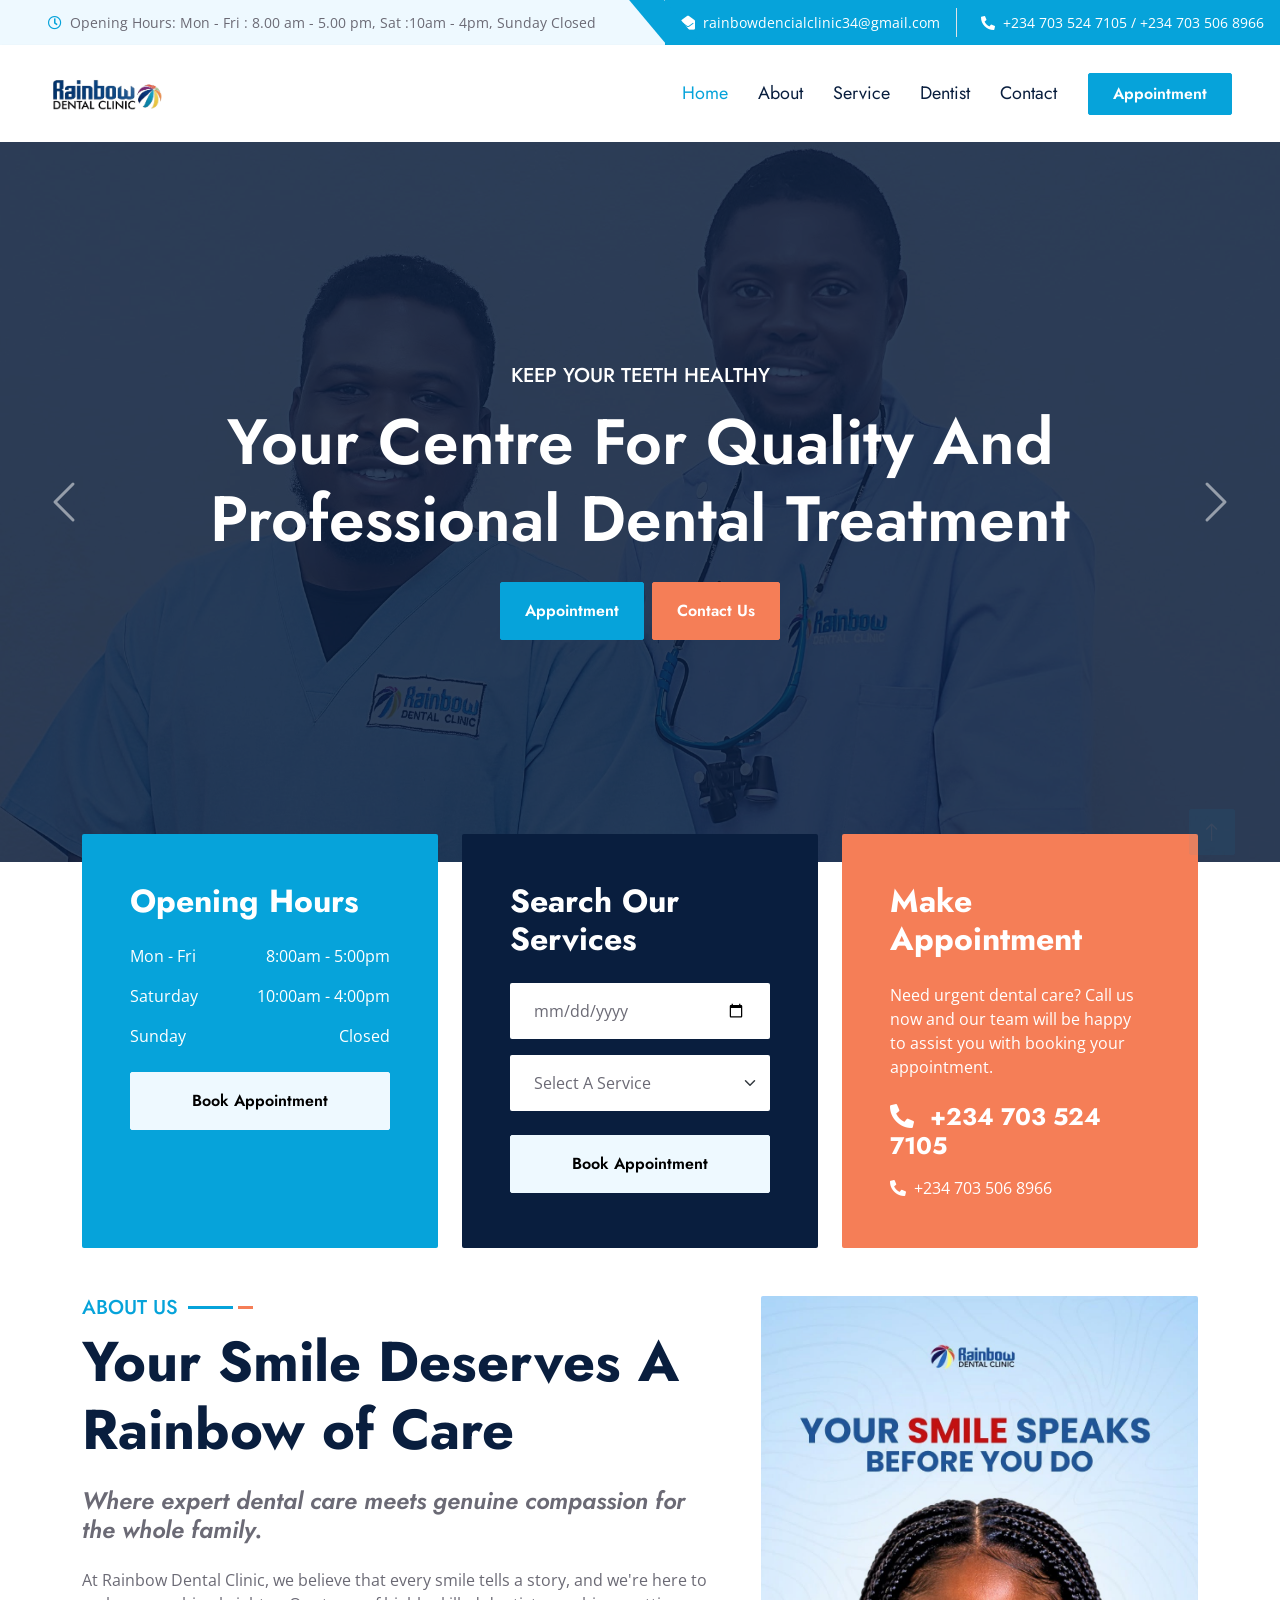
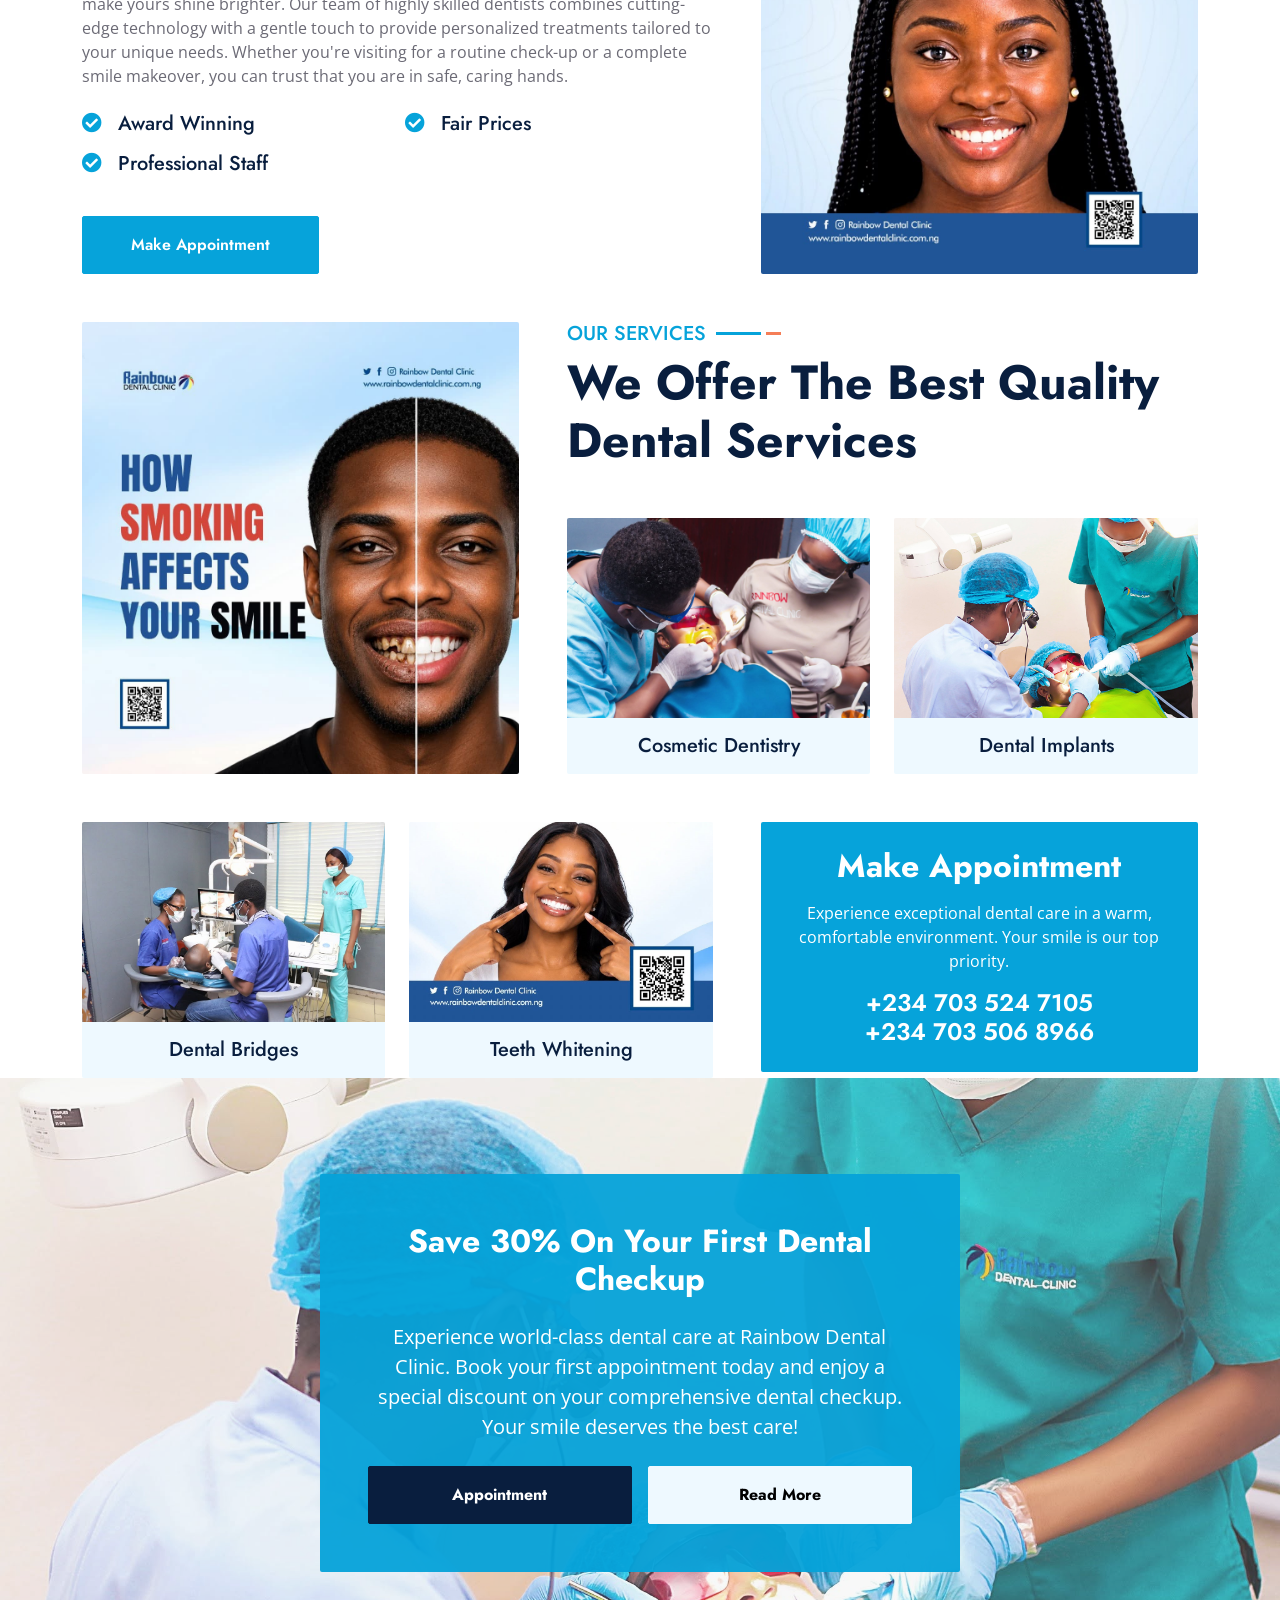
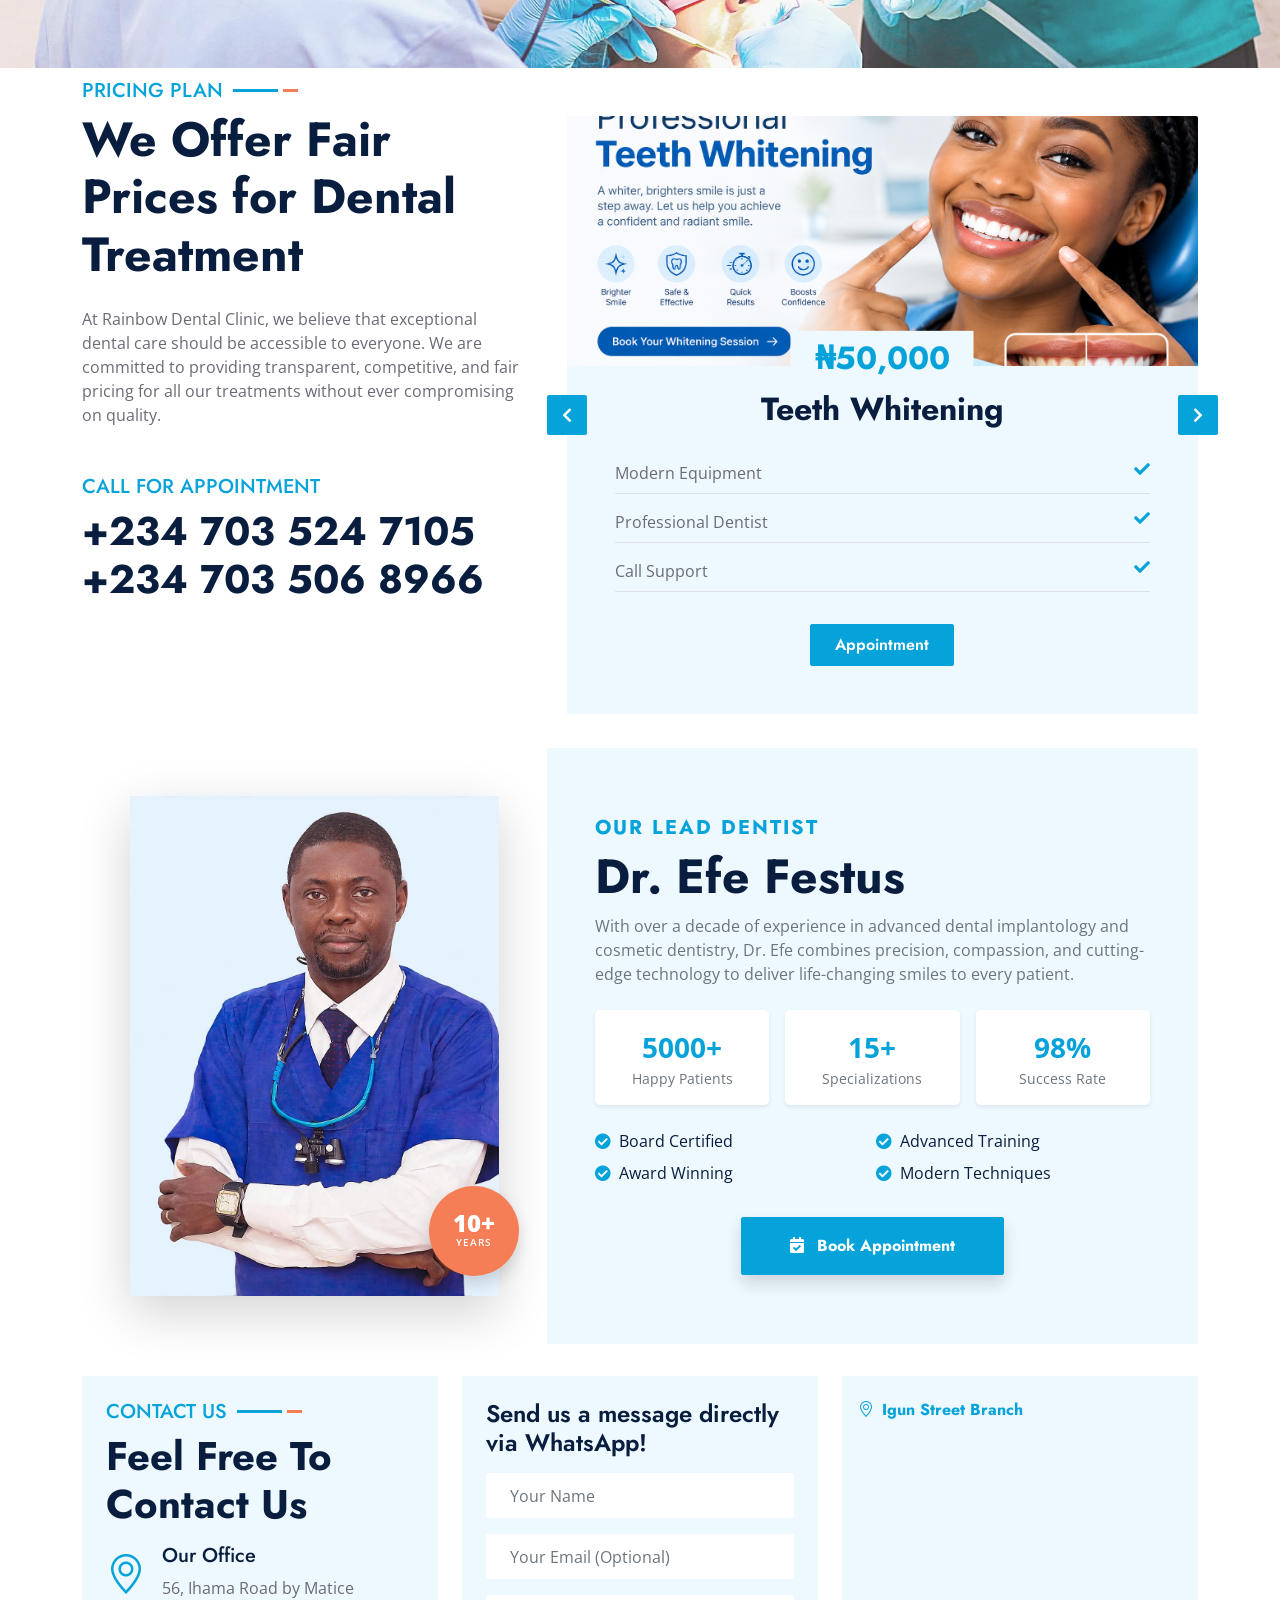
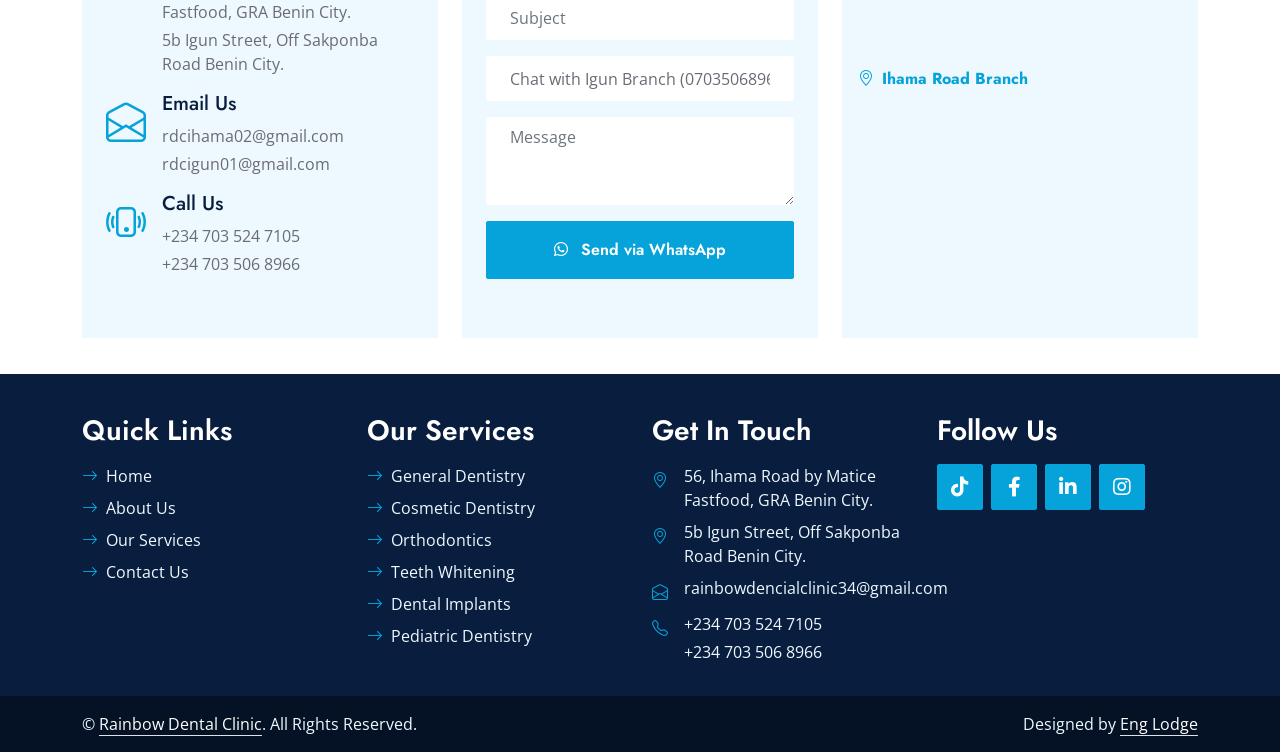
==== commit f70bb6f7: "Add files via upload" ====
--- a/index.html
+++ b/index.html
@@ -159,7 +159,7 @@
                         </div>
                         <div class="d-flex justify-content-between text-white mb-3">
                             <p class="m-0">Saturday</p>
-                            <p class="m-0">9:00am - 4:00pm</p>
+                            <p class="m-0">10:00am - 4:00pm</p>
                         </div>
                         <div class="d-flex justify-content-between text-white mb-4">
                             <p class="m-0">Sunday</p>
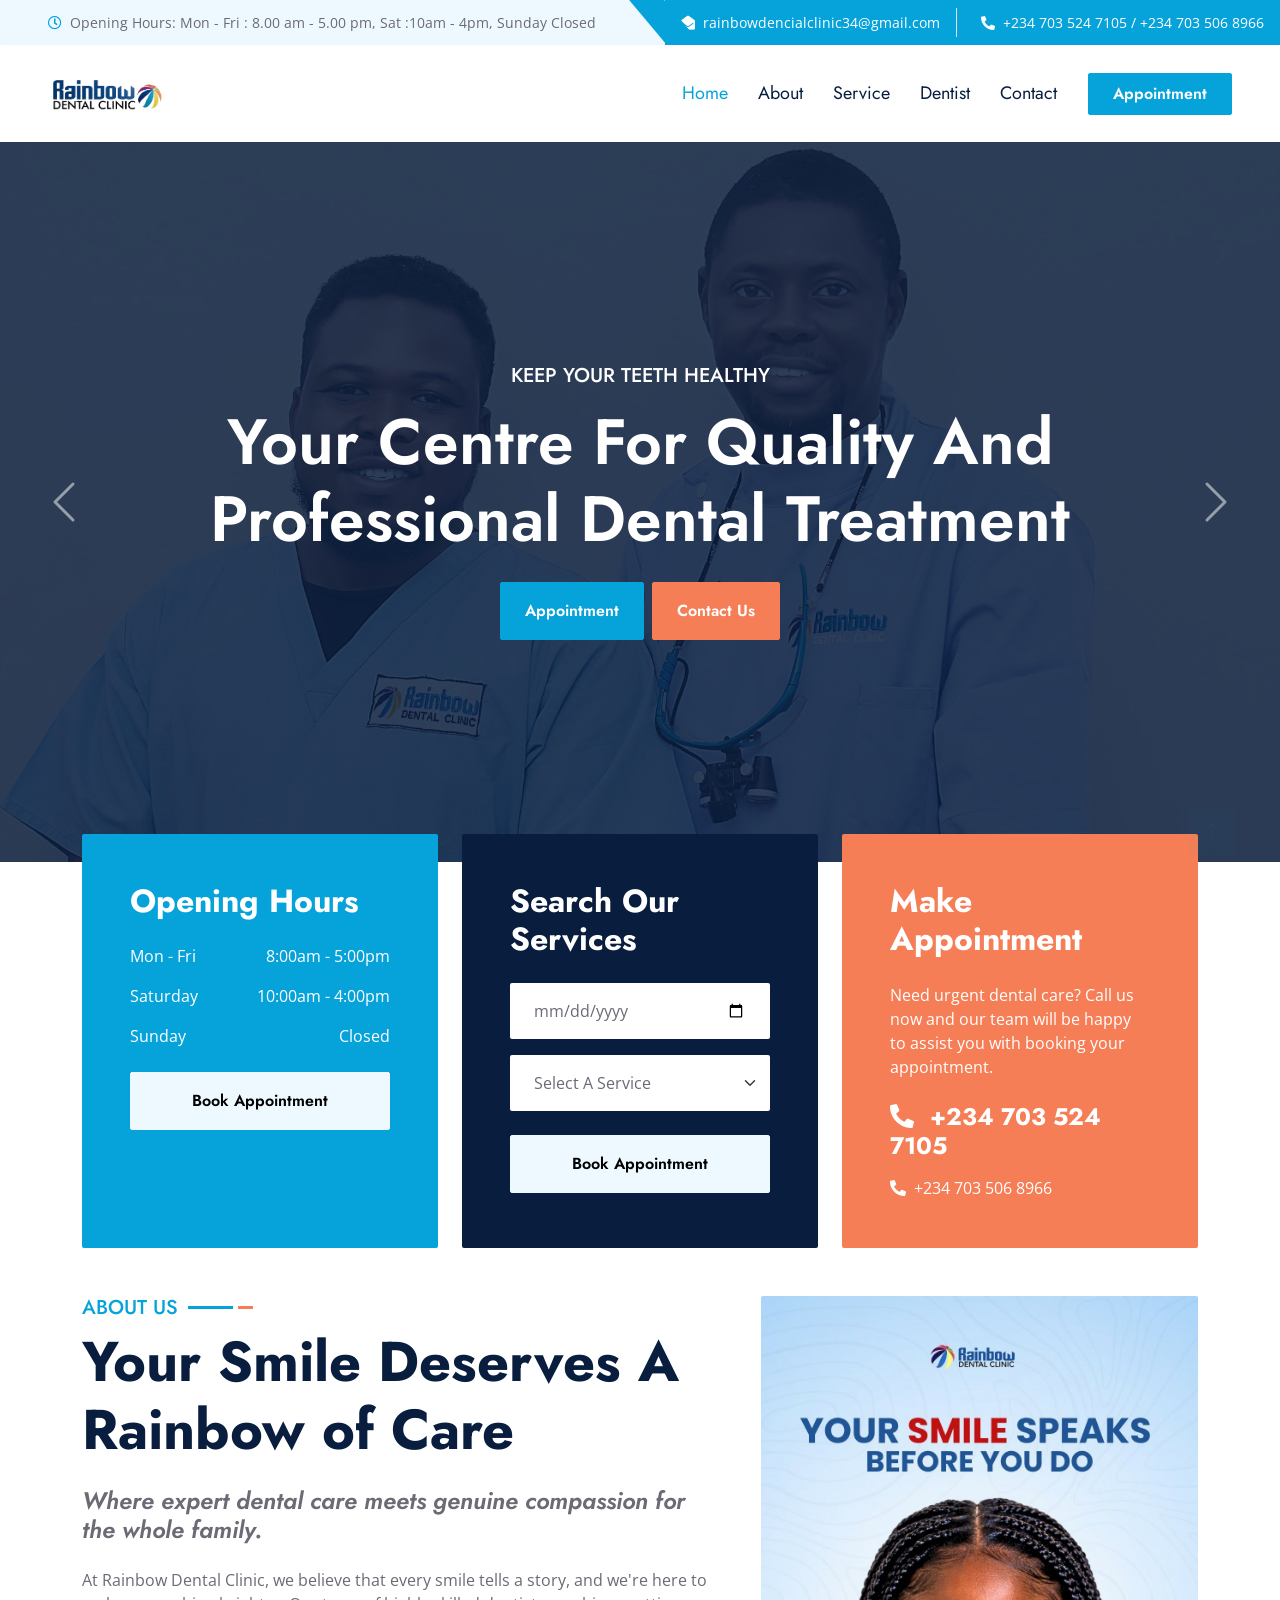
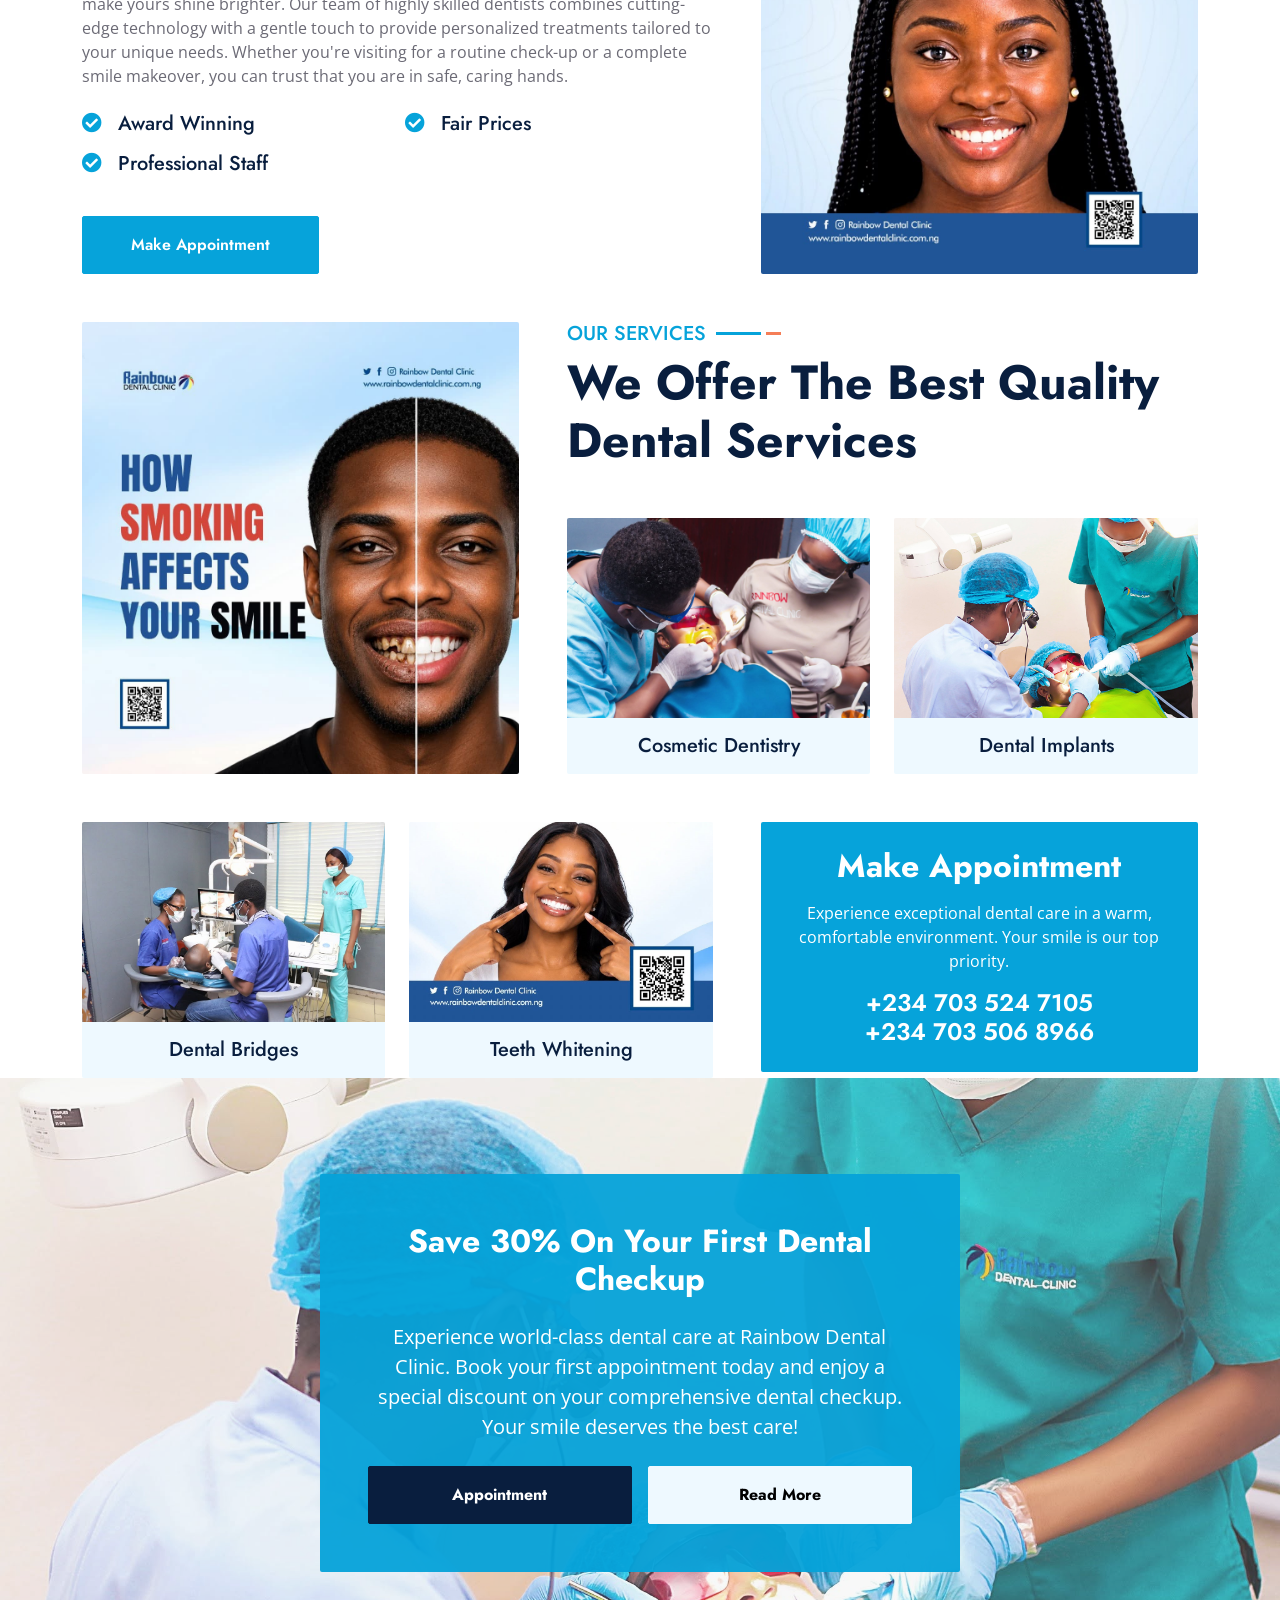
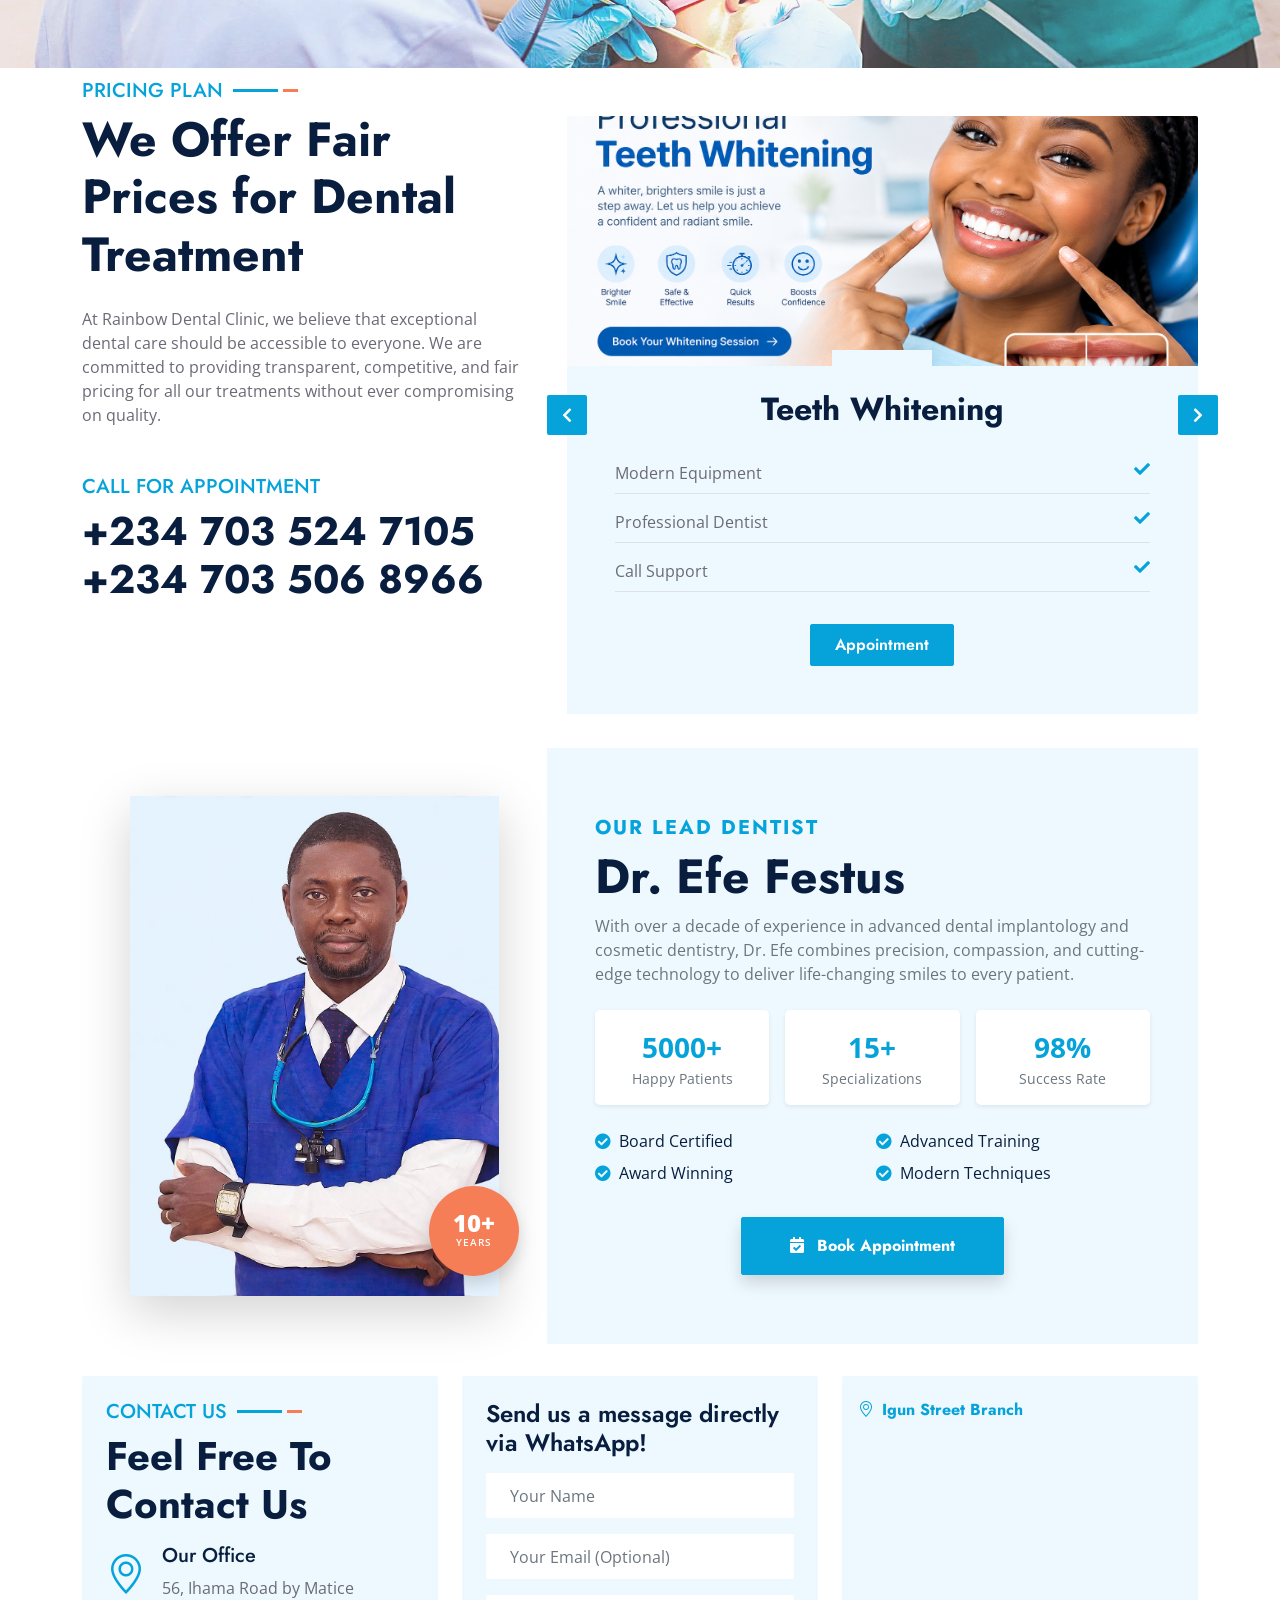
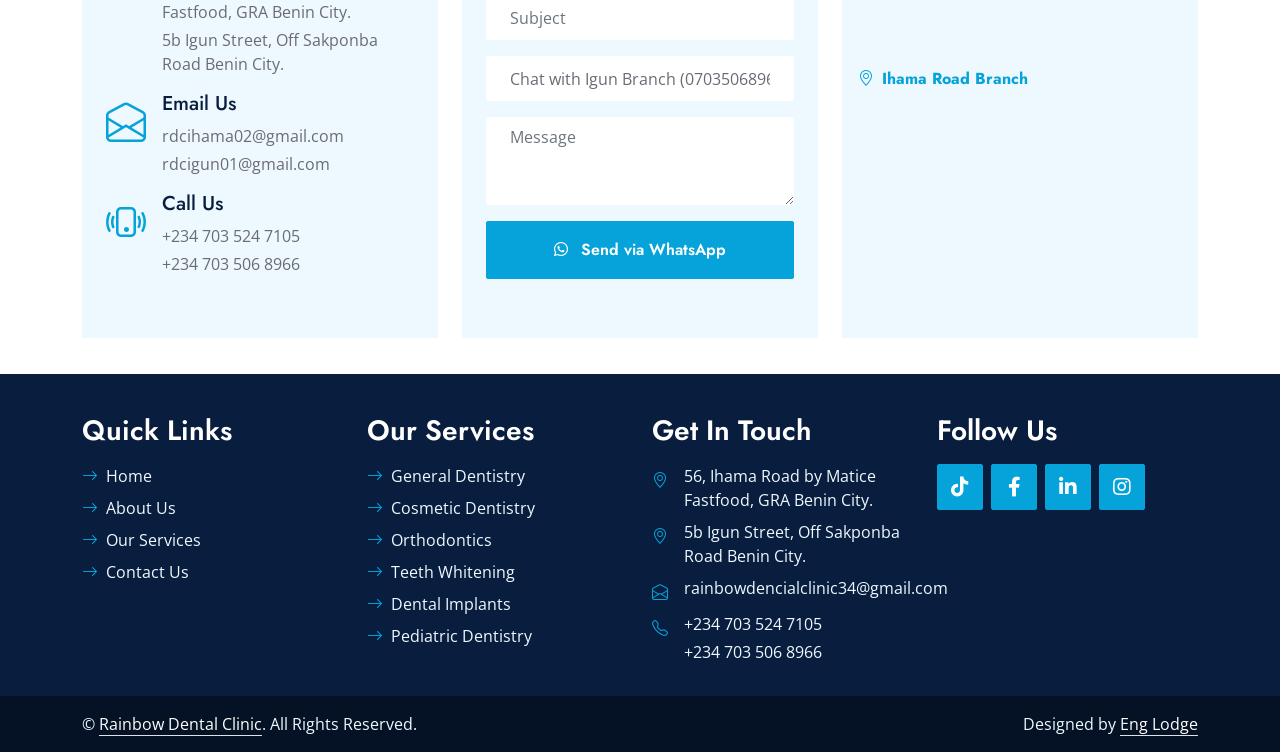
==== commit 43ec46a7: "Add files via upload" ====
--- a/index.html
+++ b/index.html
@@ -361,7 +361,6 @@
                                     <div class="position-relative">
                                         <img class="img-fluid w-100" src="img/Teeth white.png" alt="Teeth Whitening" style="height: 250px; object-fit: cover;">
                                         <div class="position-absolute top-100 start-50 translate-middle bg-light px-4 py-2" style="margin-top: -8px; min-width: 100px;">
-                                            <h2 class="text-primary mb-0 fw-bold text-center">₦50,000</h2>
                                         </div>
                                     </div>
                                     <!-- Adjusted padding for mobile -->
@@ -390,7 +389,6 @@
                                     <div class="position-relative">
                                         <img class="img-fluid w-100" src="img/images_07.jpg" alt="Dental Implant" style="height: 250px; object-fit: cover;">
                                         <div class="position-absolute top-100 start-50 translate-middle bg-light px-4 py-2" style="margin-top: -8px; min-width: 100px;">
-                                            <h2 class="text-primary mb-0 fw-bold text-center">₦40,000</h2>
                                         </div>
                                     </div>
                                     <div class="text-center p-4 pt-4 p-md-5 pt-md-4">
@@ -418,7 +416,6 @@
                                     <div class="position-relative">
                                         <img class="img-fluid w-100" src="https://images.unsplash.com/photo-1588776814546-1ffcf47267a5?ixlib=rb-4.0.3&auto=format&fit=crop&w=800&q=80" alt="Root Canal" style="height: 250px; object-fit: cover;">
                                         <div class="position-absolute top-100 start-50 translate-middle bg-light px-4 py-2" style="margin-top: -8px; min-width: 100px;">
-                                            <h2 class="text-primary mb-0 fw-bold text-center">₦40,000</h2>
                                         </div>
                                     </div>
                                     <div class="text-center p-4 pt-4 p-md-5 pt-md-4">
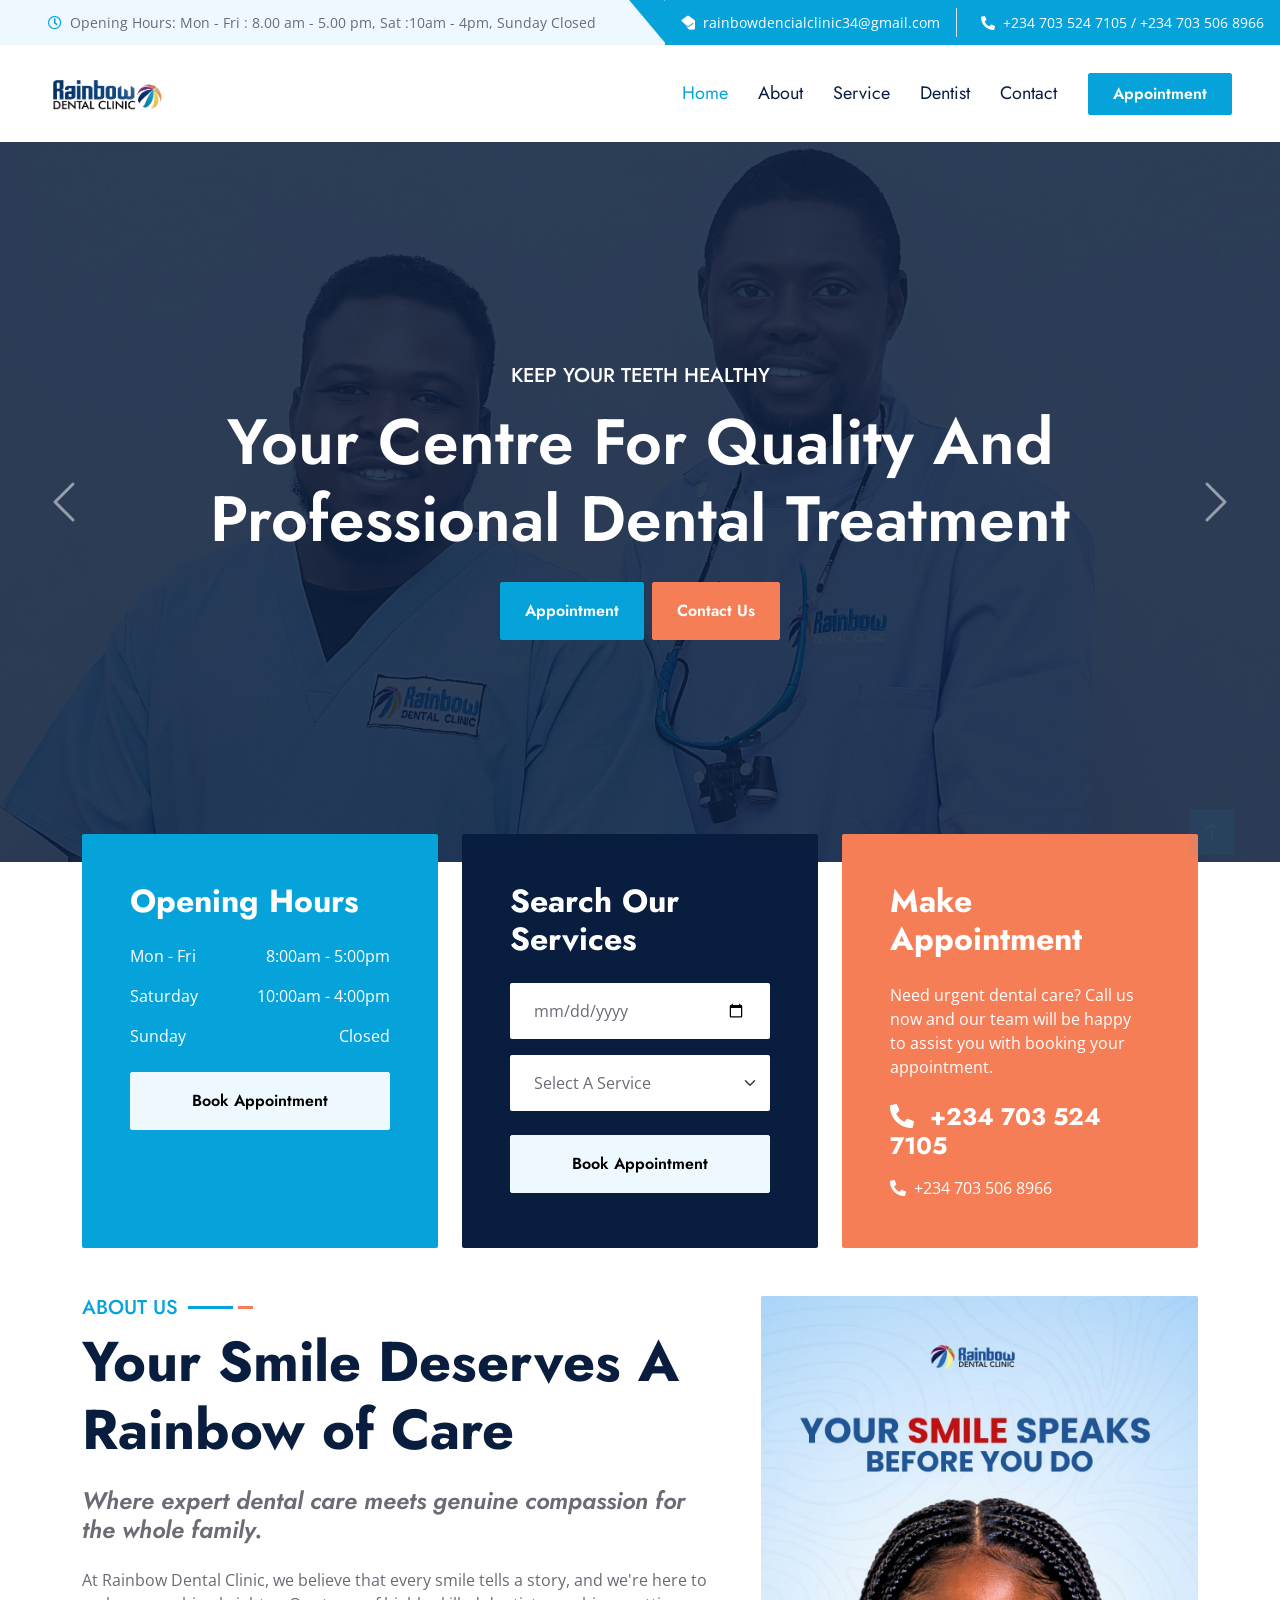
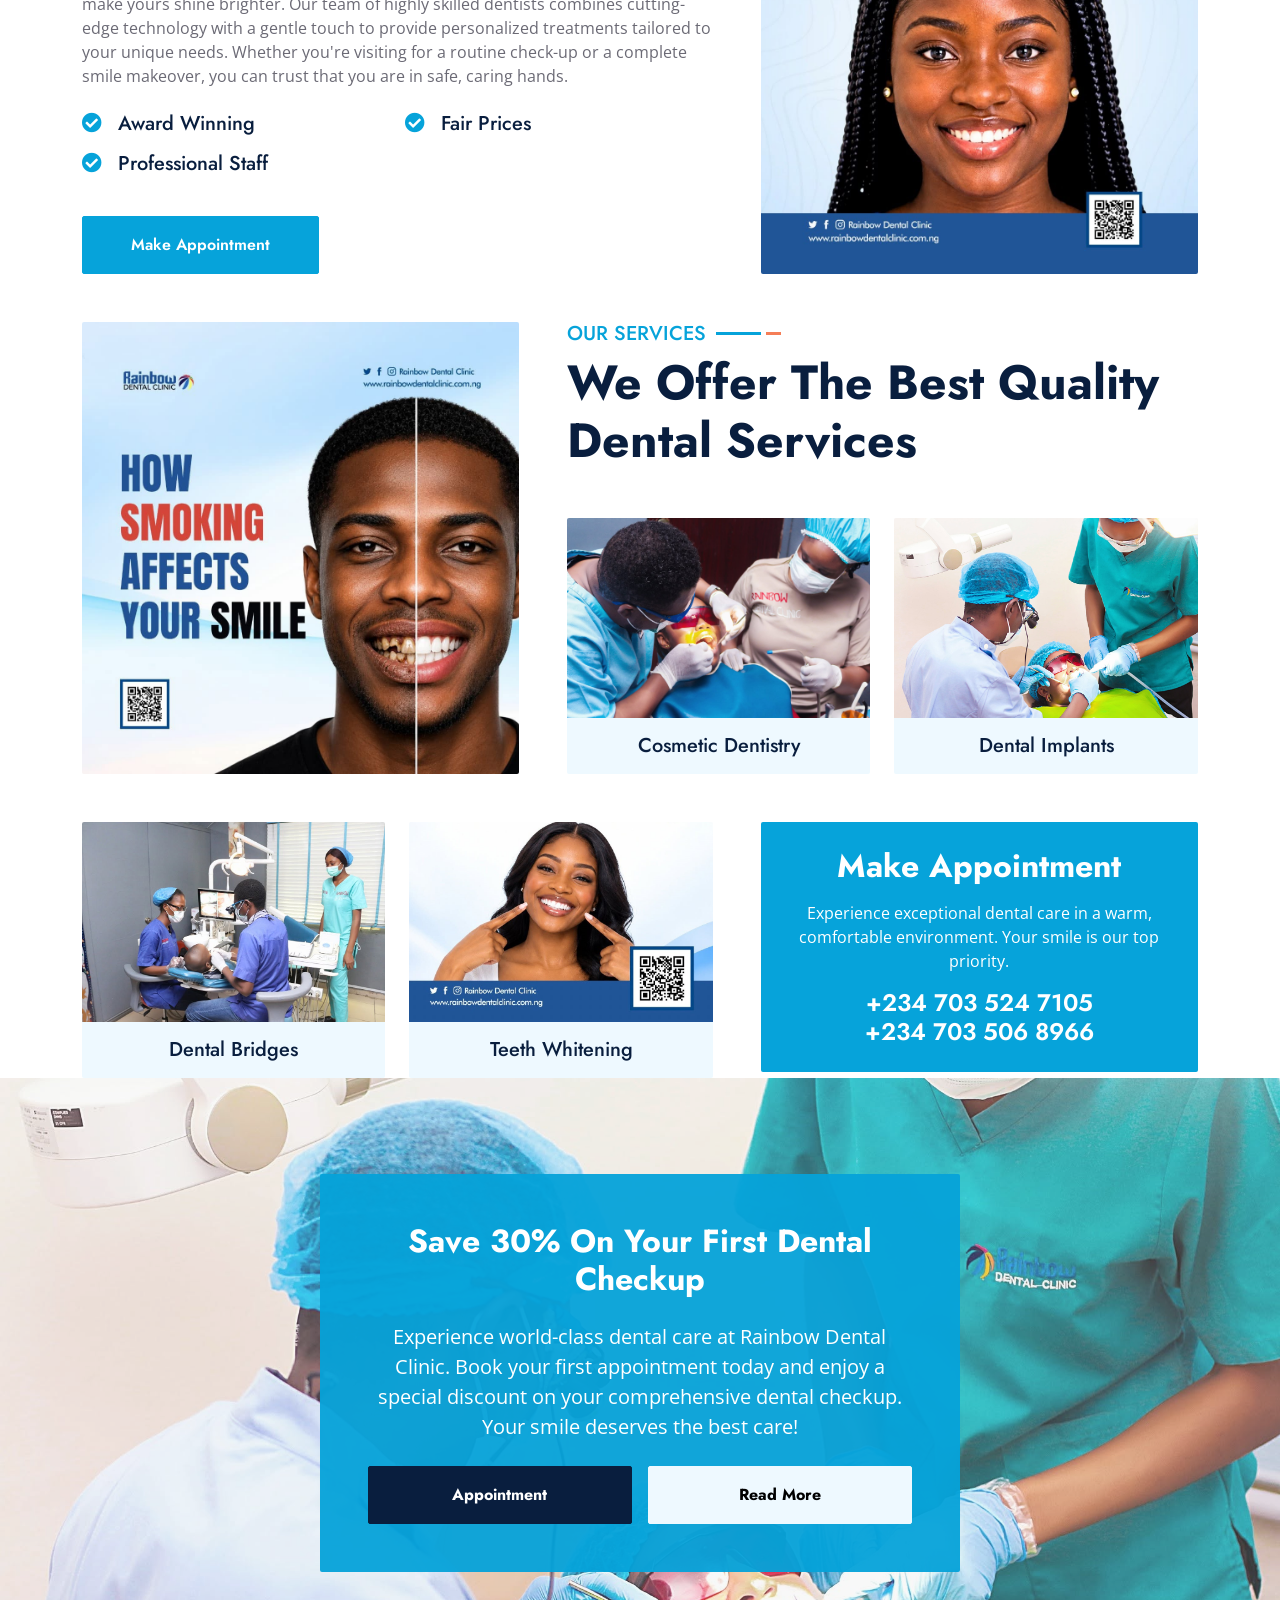
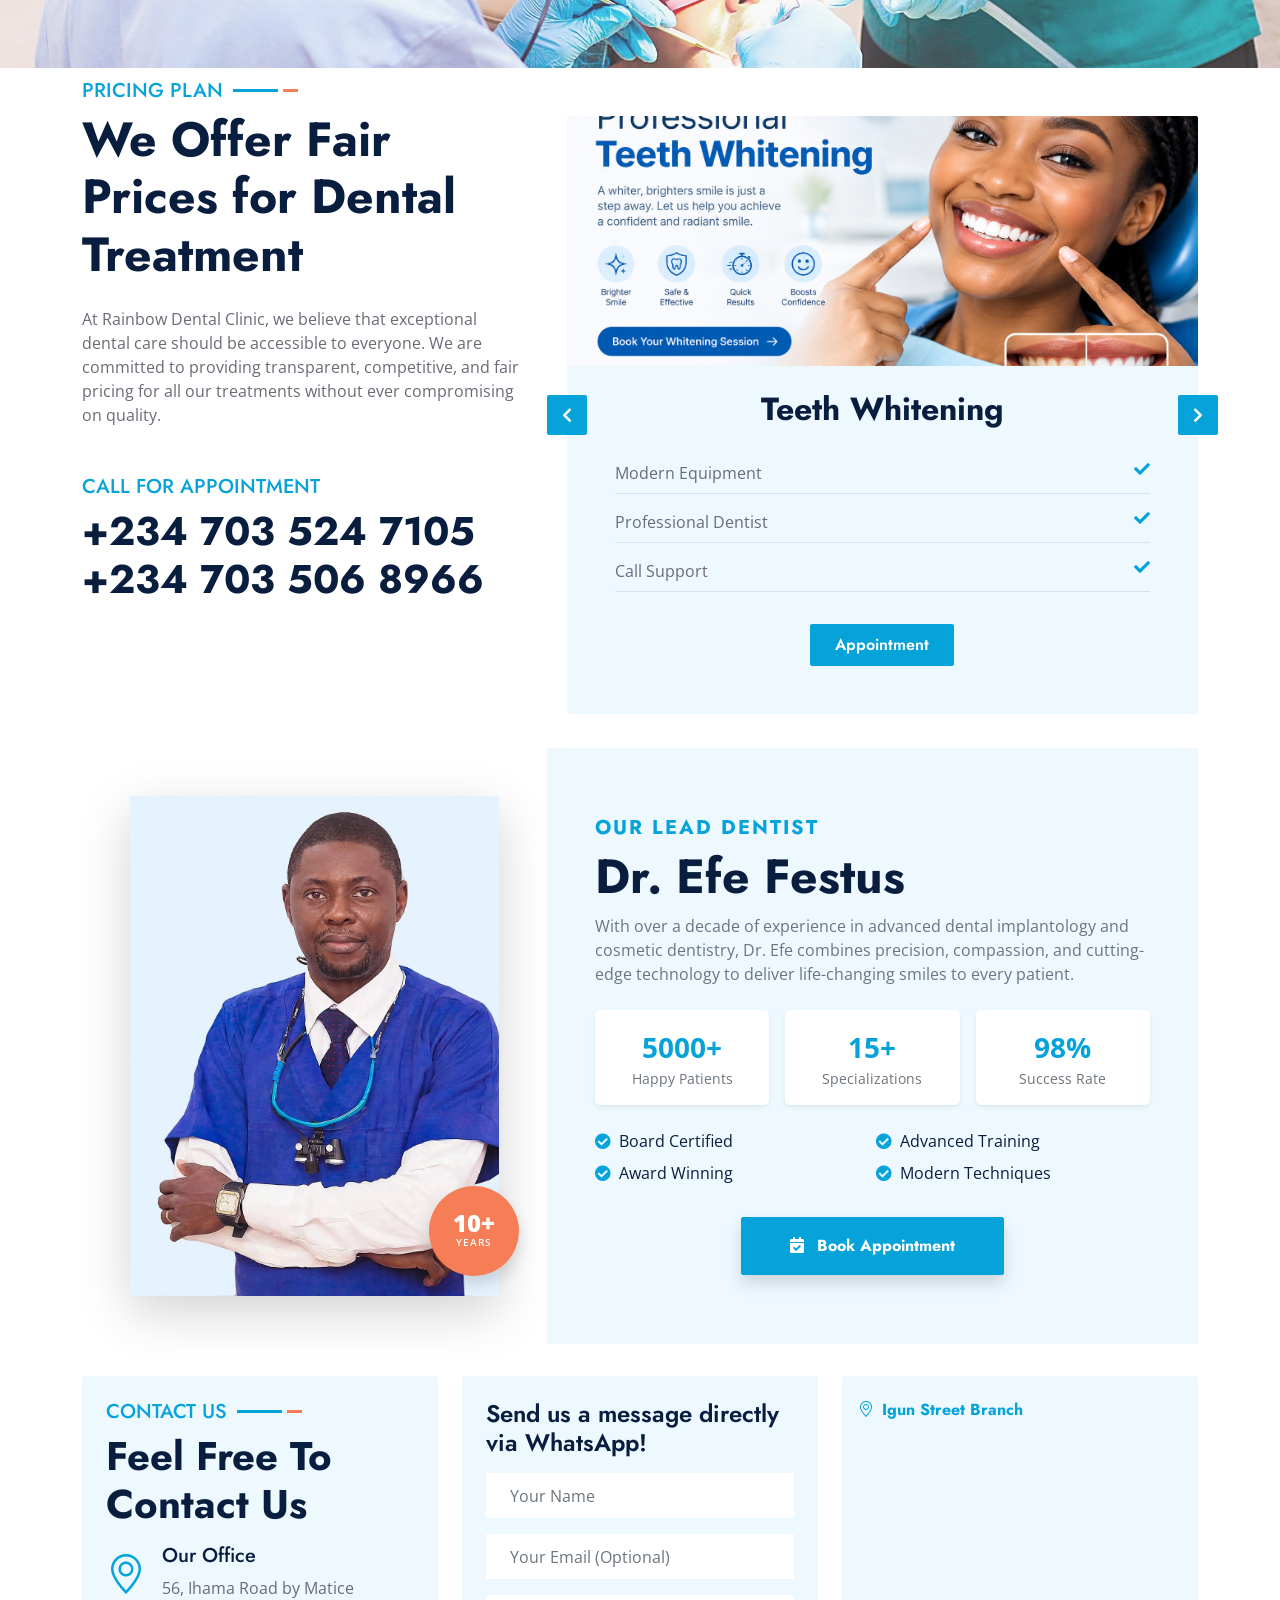
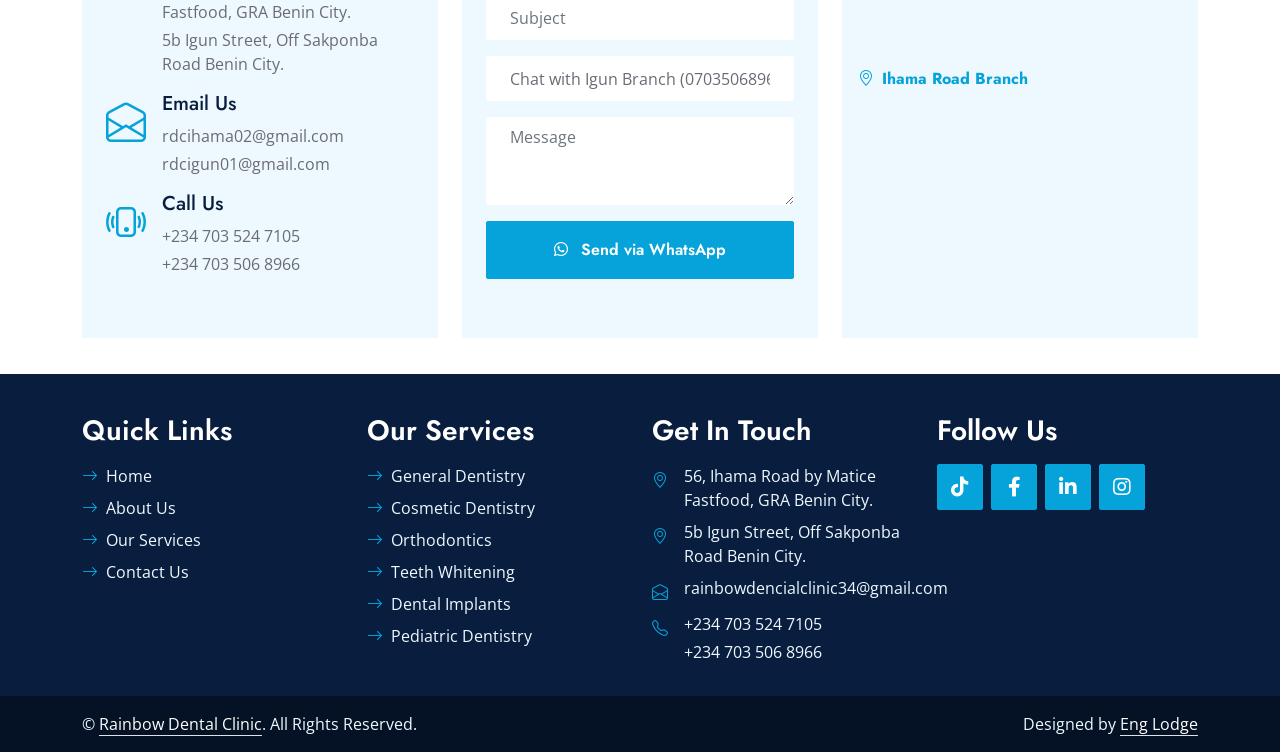
==== commit e89d6514: "Add files via upload" ====
--- a/index.html
+++ b/index.html
@@ -360,7 +360,7 @@
                                 <div class="pricing-item bg-light rounded overflow-hidden position-relative shadow-sm">
                                     <div class="position-relative">
                                         <img class="img-fluid w-100" src="img/Teeth white.png" alt="Teeth Whitening" style="height: 250px; object-fit: cover;">
-                                        <div class="position-absolute top-100 start-50 translate-middle bg-light px-4 py-2" style="margin-top: -8px; min-width: 100px;">
+                                        <div class="position-absolute top-100 start-50 translate-middle  px-4 py-2" style="margin-top: -8px; min-width: 100px;">
                                         </div>
                                     </div>
                                     <!-- Adjusted padding for mobile -->
@@ -388,7 +388,7 @@
                                 <div class="pricing-item bg-light rounded overflow-hidden position-relative shadow-sm">
                                     <div class="position-relative">
                                         <img class="img-fluid w-100" src="img/images_07.jpg" alt="Dental Implant" style="height: 250px; object-fit: cover;">
-                                        <div class="position-absolute top-100 start-50 translate-middle bg-light px-4 py-2" style="margin-top: -8px; min-width: 100px;">
+                                        <div class="position-absolute top-100 start-50 translate-middle  px-4 py-2" style="margin-top: -8px; min-width: 100px;">
                                         </div>
                                     </div>
                                     <div class="text-center p-4 pt-4 p-md-5 pt-md-4">
@@ -415,7 +415,7 @@
                                 <div class="pricing-item bg-light rounded overflow-hidden position-relative shadow-sm">
                                     <div class="position-relative">
                                         <img class="img-fluid w-100" src="https://images.unsplash.com/photo-1588776814546-1ffcf47267a5?ixlib=rb-4.0.3&auto=format&fit=crop&w=800&q=80" alt="Root Canal" style="height: 250px; object-fit: cover;">
-                                        <div class="position-absolute top-100 start-50 translate-middle bg-light px-4 py-2" style="margin-top: -8px; min-width: 100px;">
+                                        <div class="position-absolute top-100 start-50 translate-middle  px-4 py-2" style="margin-top: -8px; min-width: 100px;">
                                         </div>
                                     </div>
                                     <div class="text-center p-4 pt-4 p-md-5 pt-md-4">
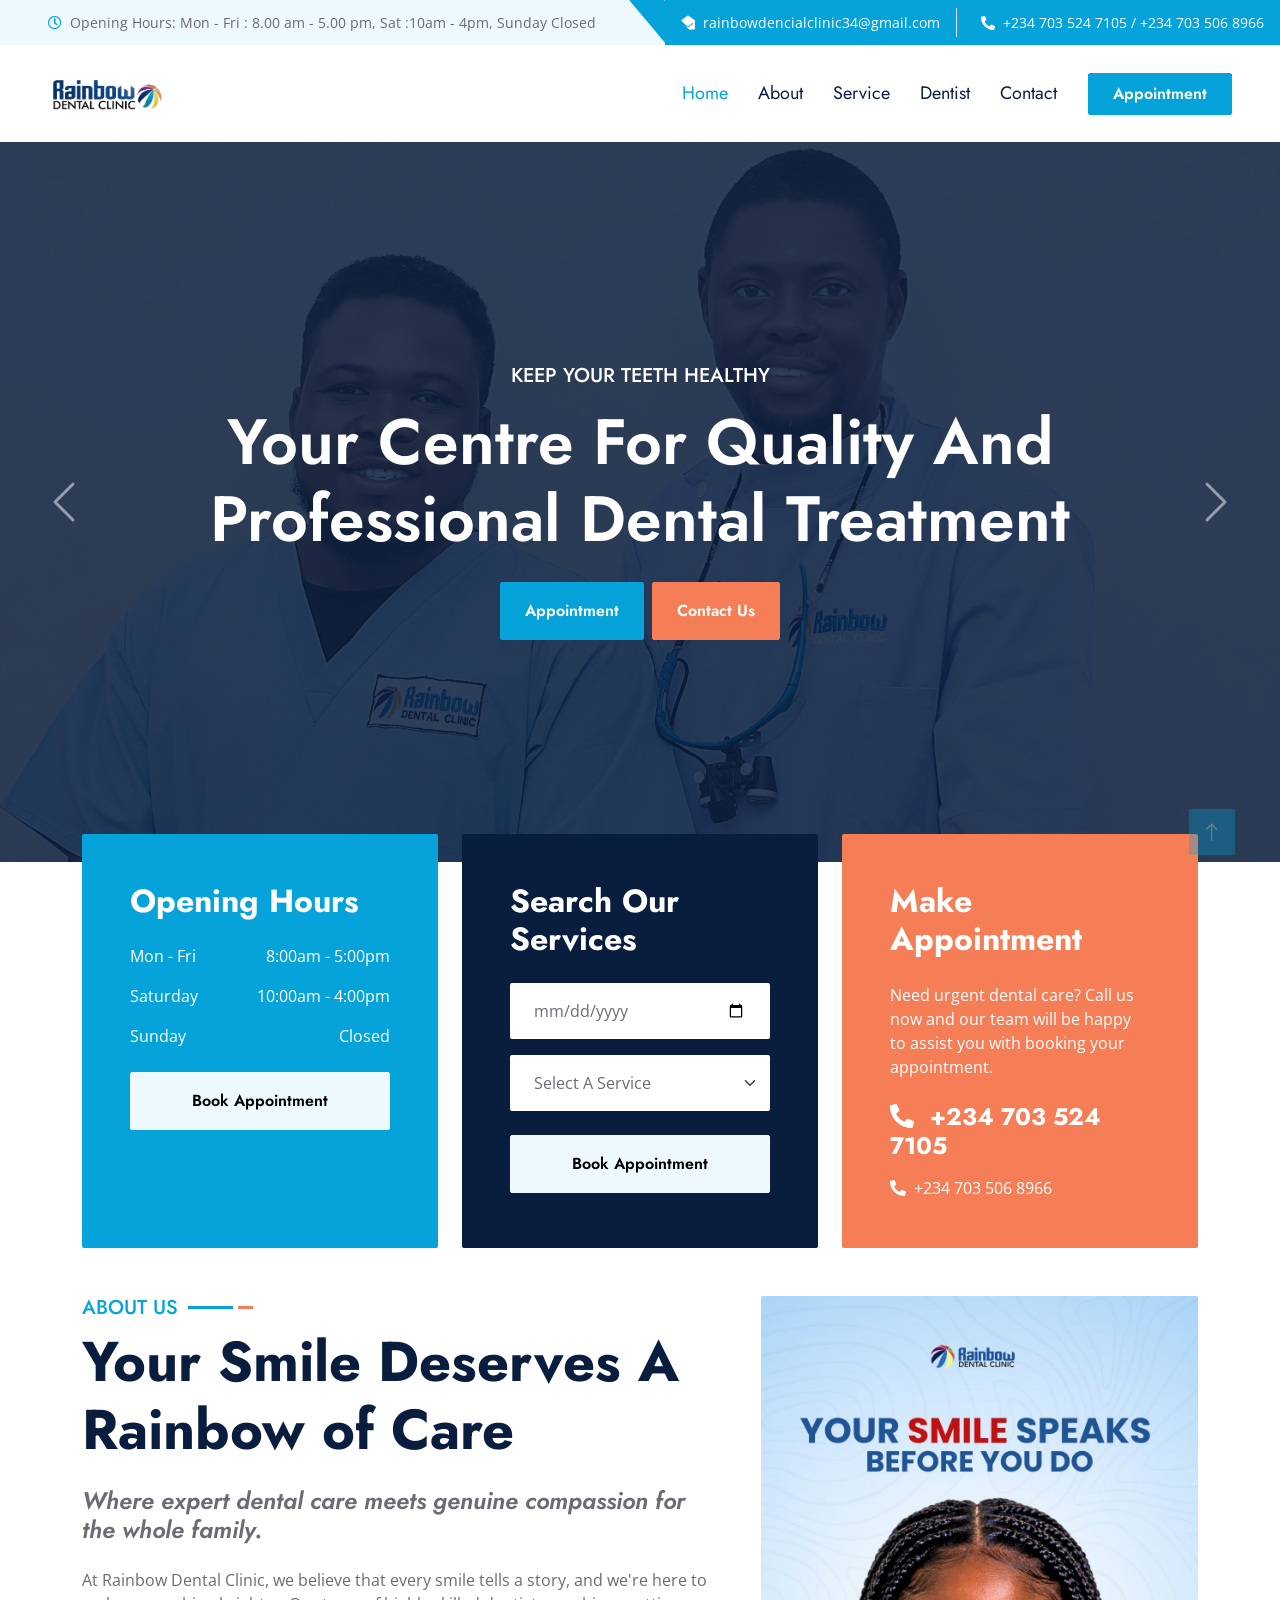
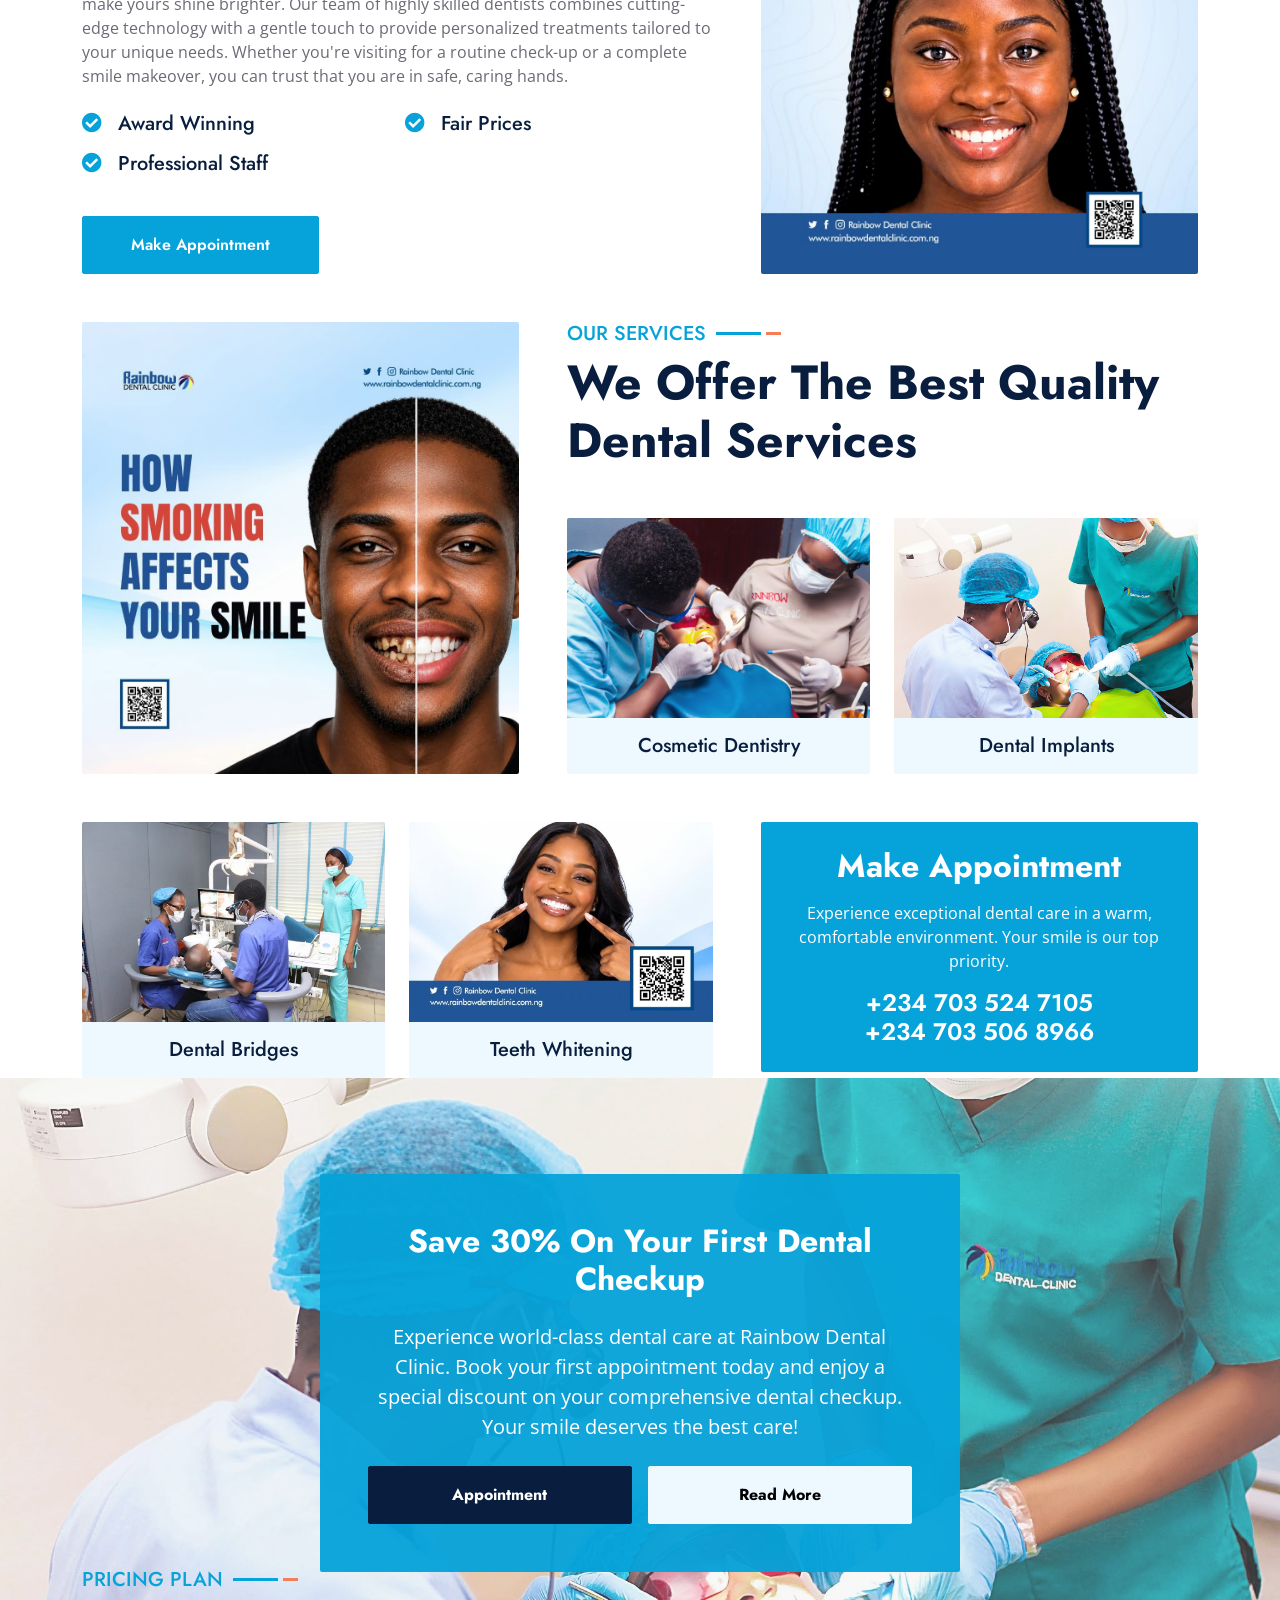
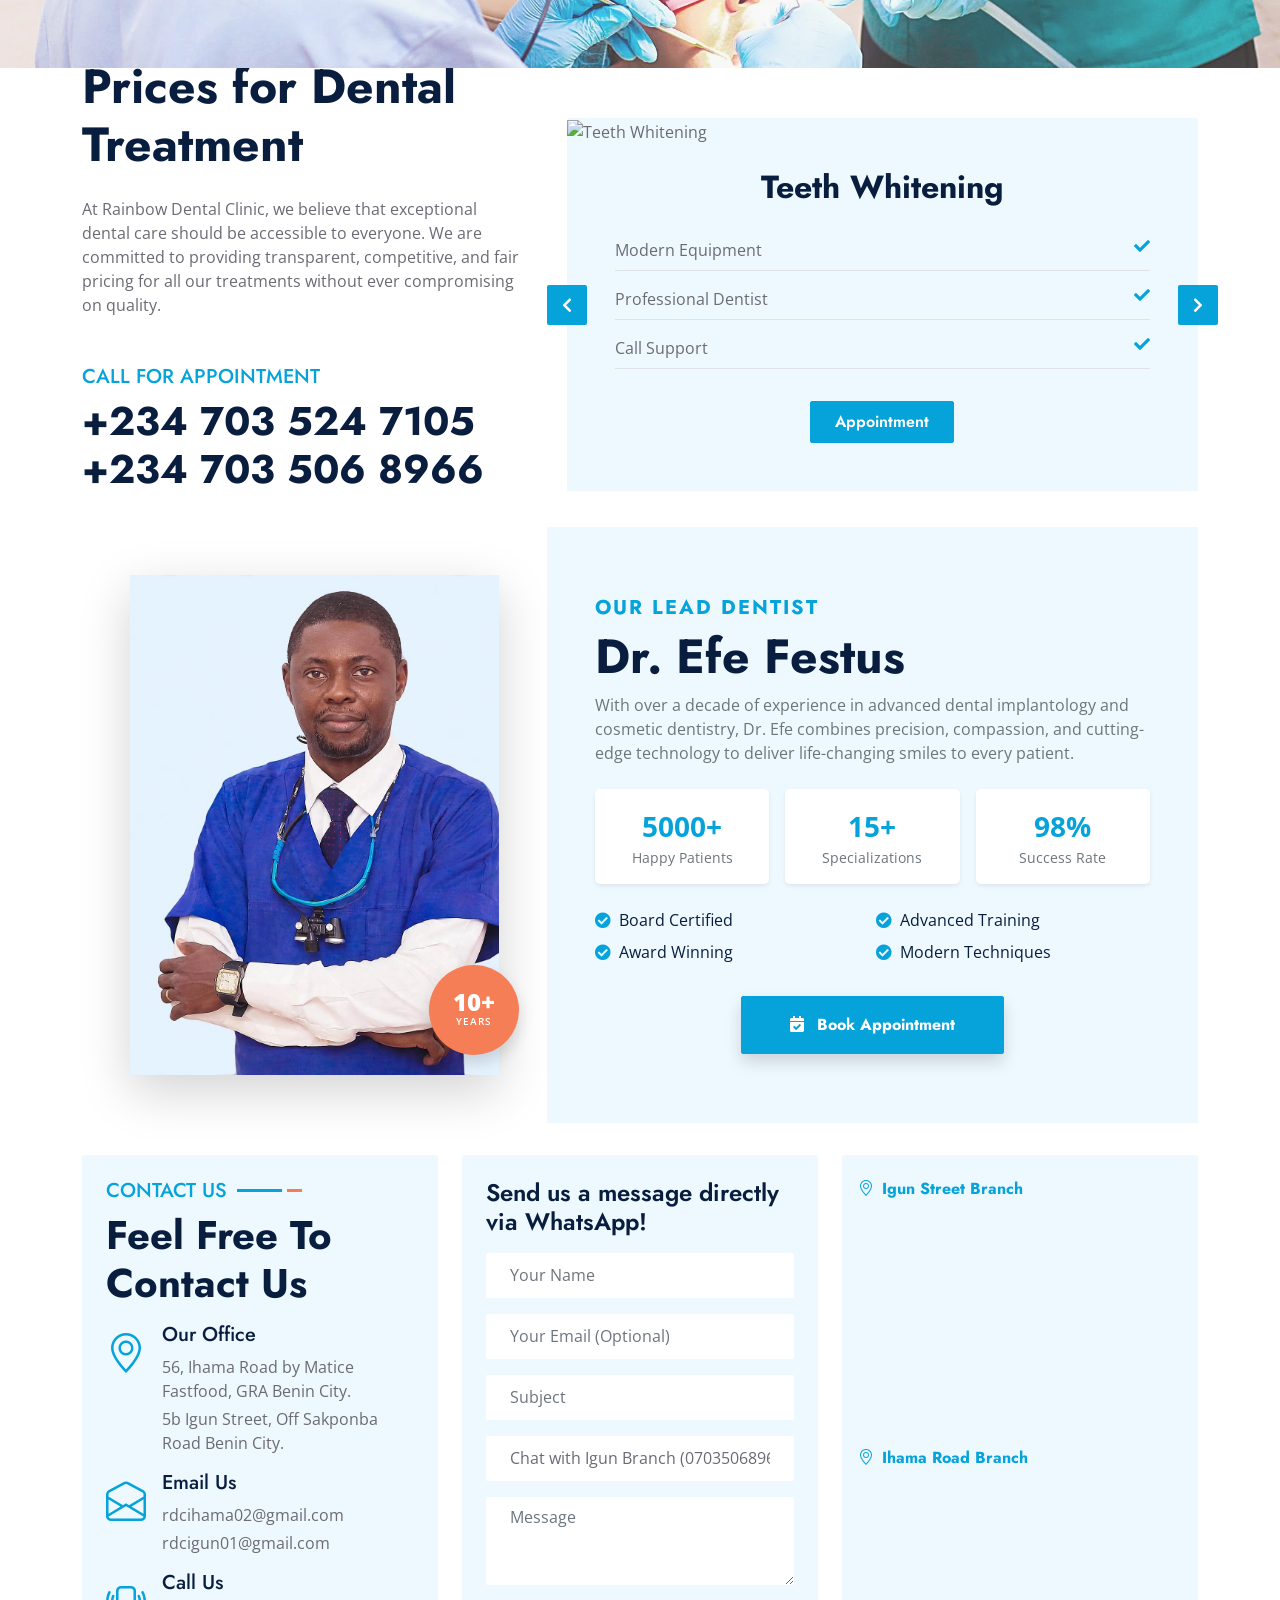
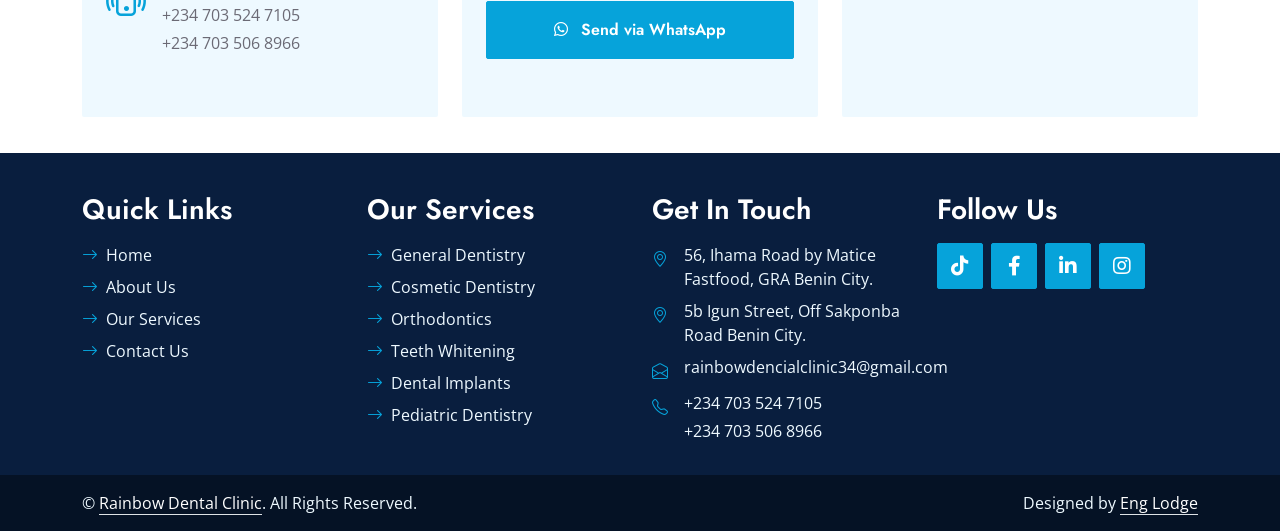
==== commit f9d5d349: "Add files via upload" ====
--- a/index.html
+++ b/index.html
@@ -359,7 +359,7 @@
                             <div class="carousel-item active">
                                 <div class="pricing-item bg-light rounded overflow-hidden position-relative shadow-sm">
                                     <div class="position-relative">
-                                        <img class="img-fluid w-100" src="img/Teeth white.png" alt="Teeth Whitening" style="height: 250px; object-fit: cover;">
+                                        <img class="img-fluid w-100" src="img/Teeth white.jpeg" alt="Teeth Whitening" style="height: 250px; object-fit: cover;">
                                         <div class="position-absolute top-100 start-50 translate-middle  px-4 py-2" style="margin-top: -8px; min-width: 100px;">
                                         </div>
                                     </div>
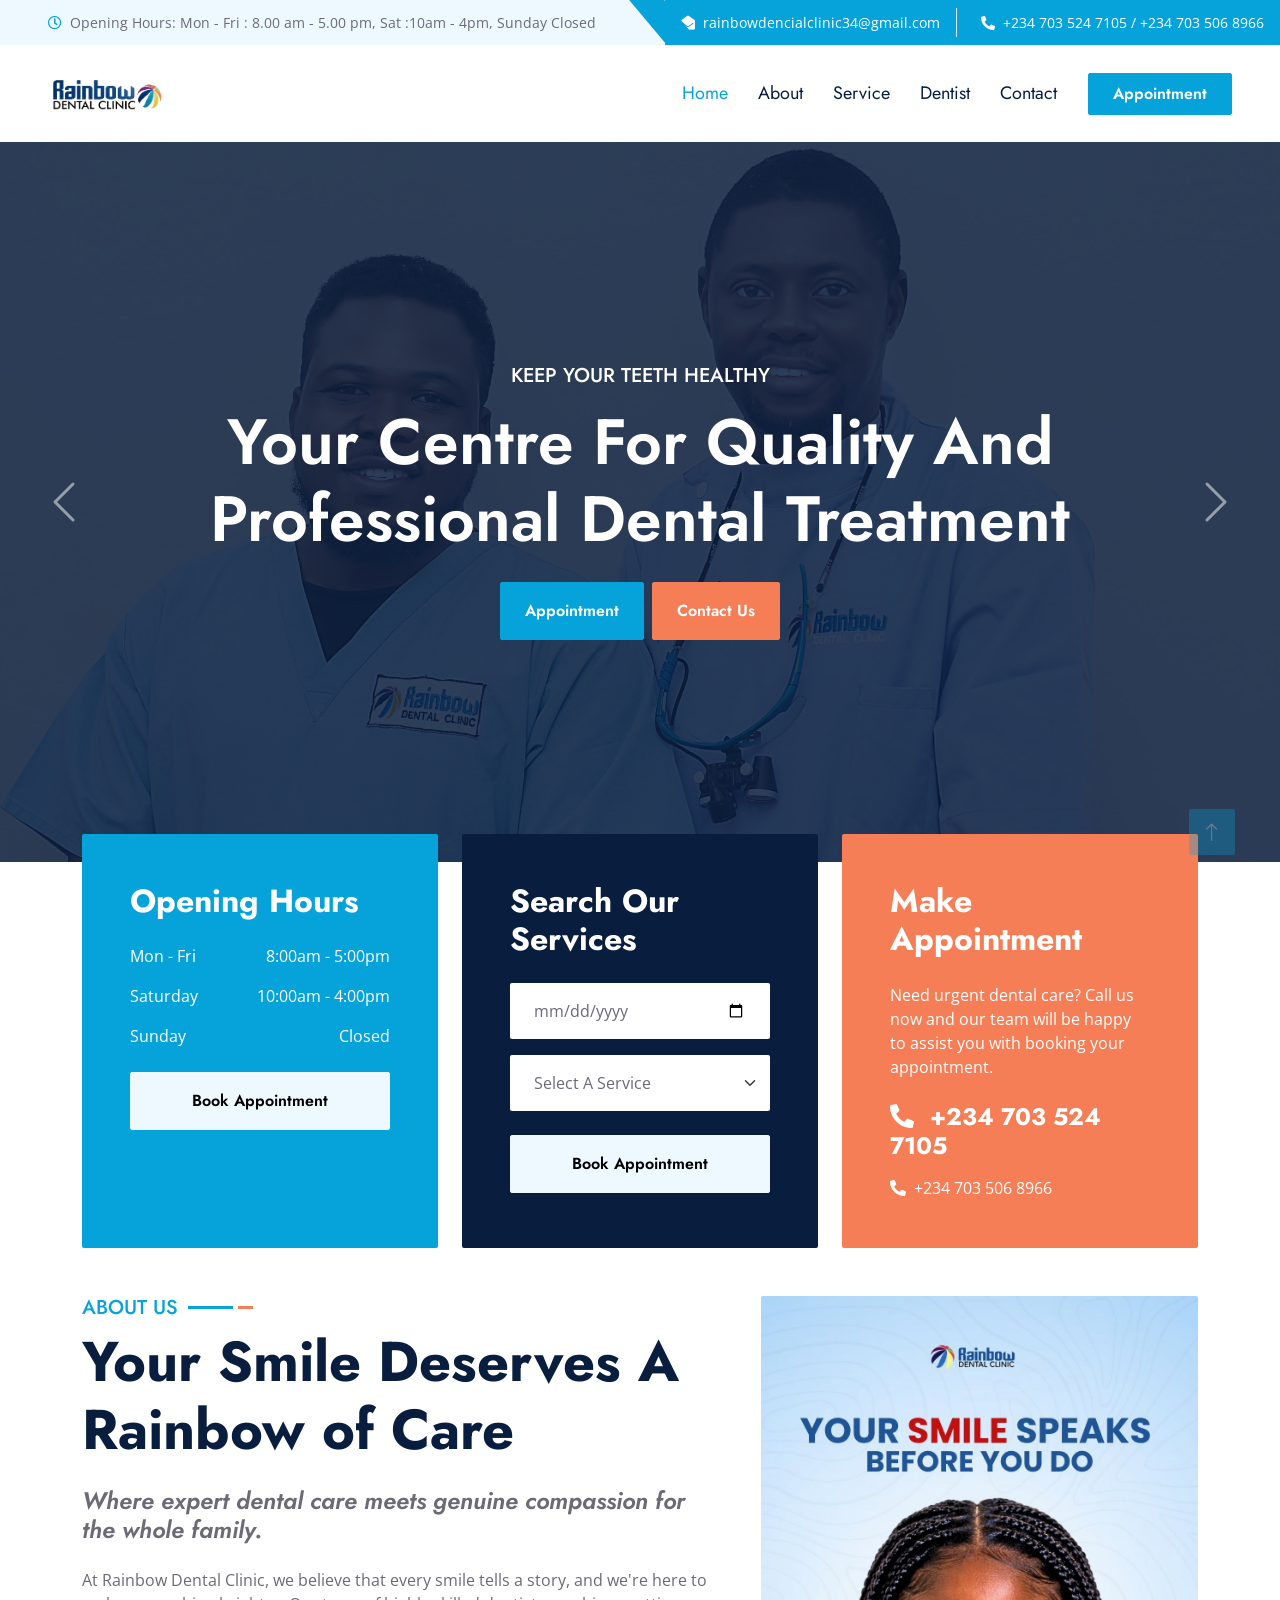
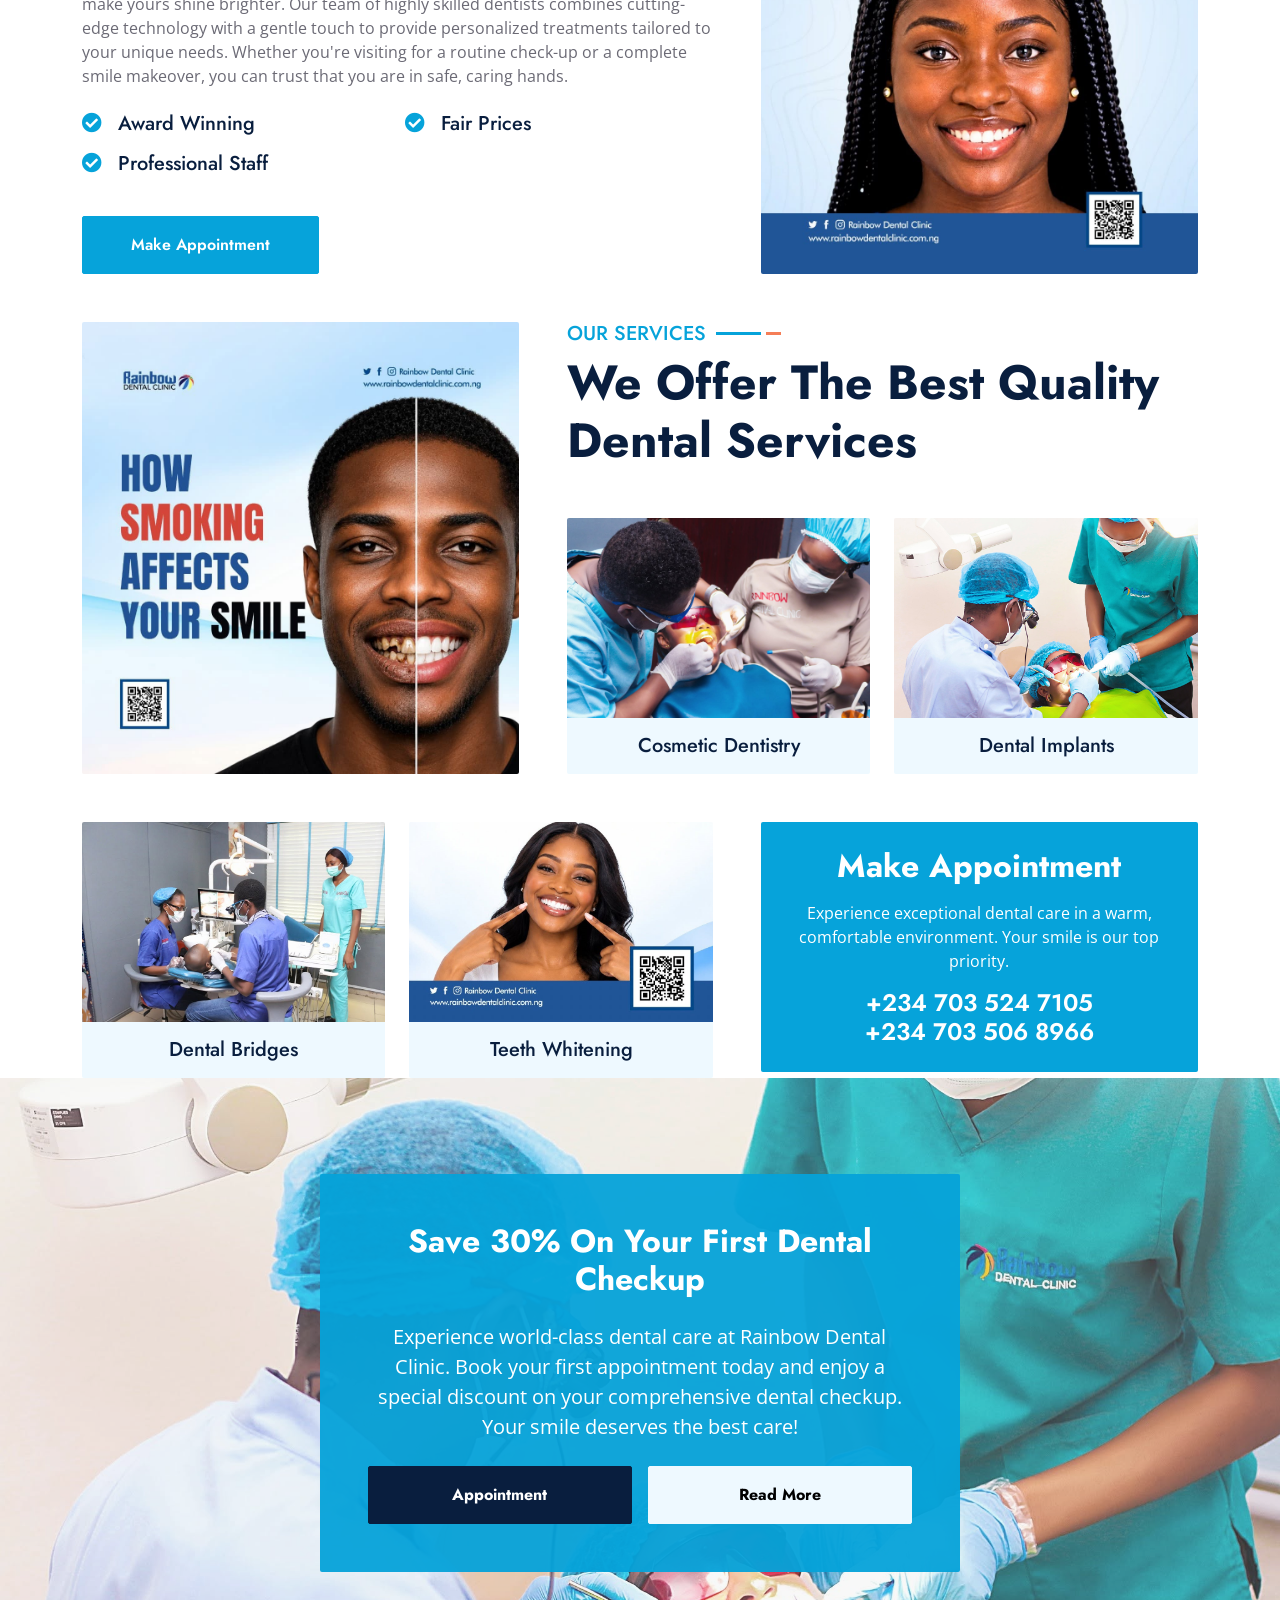
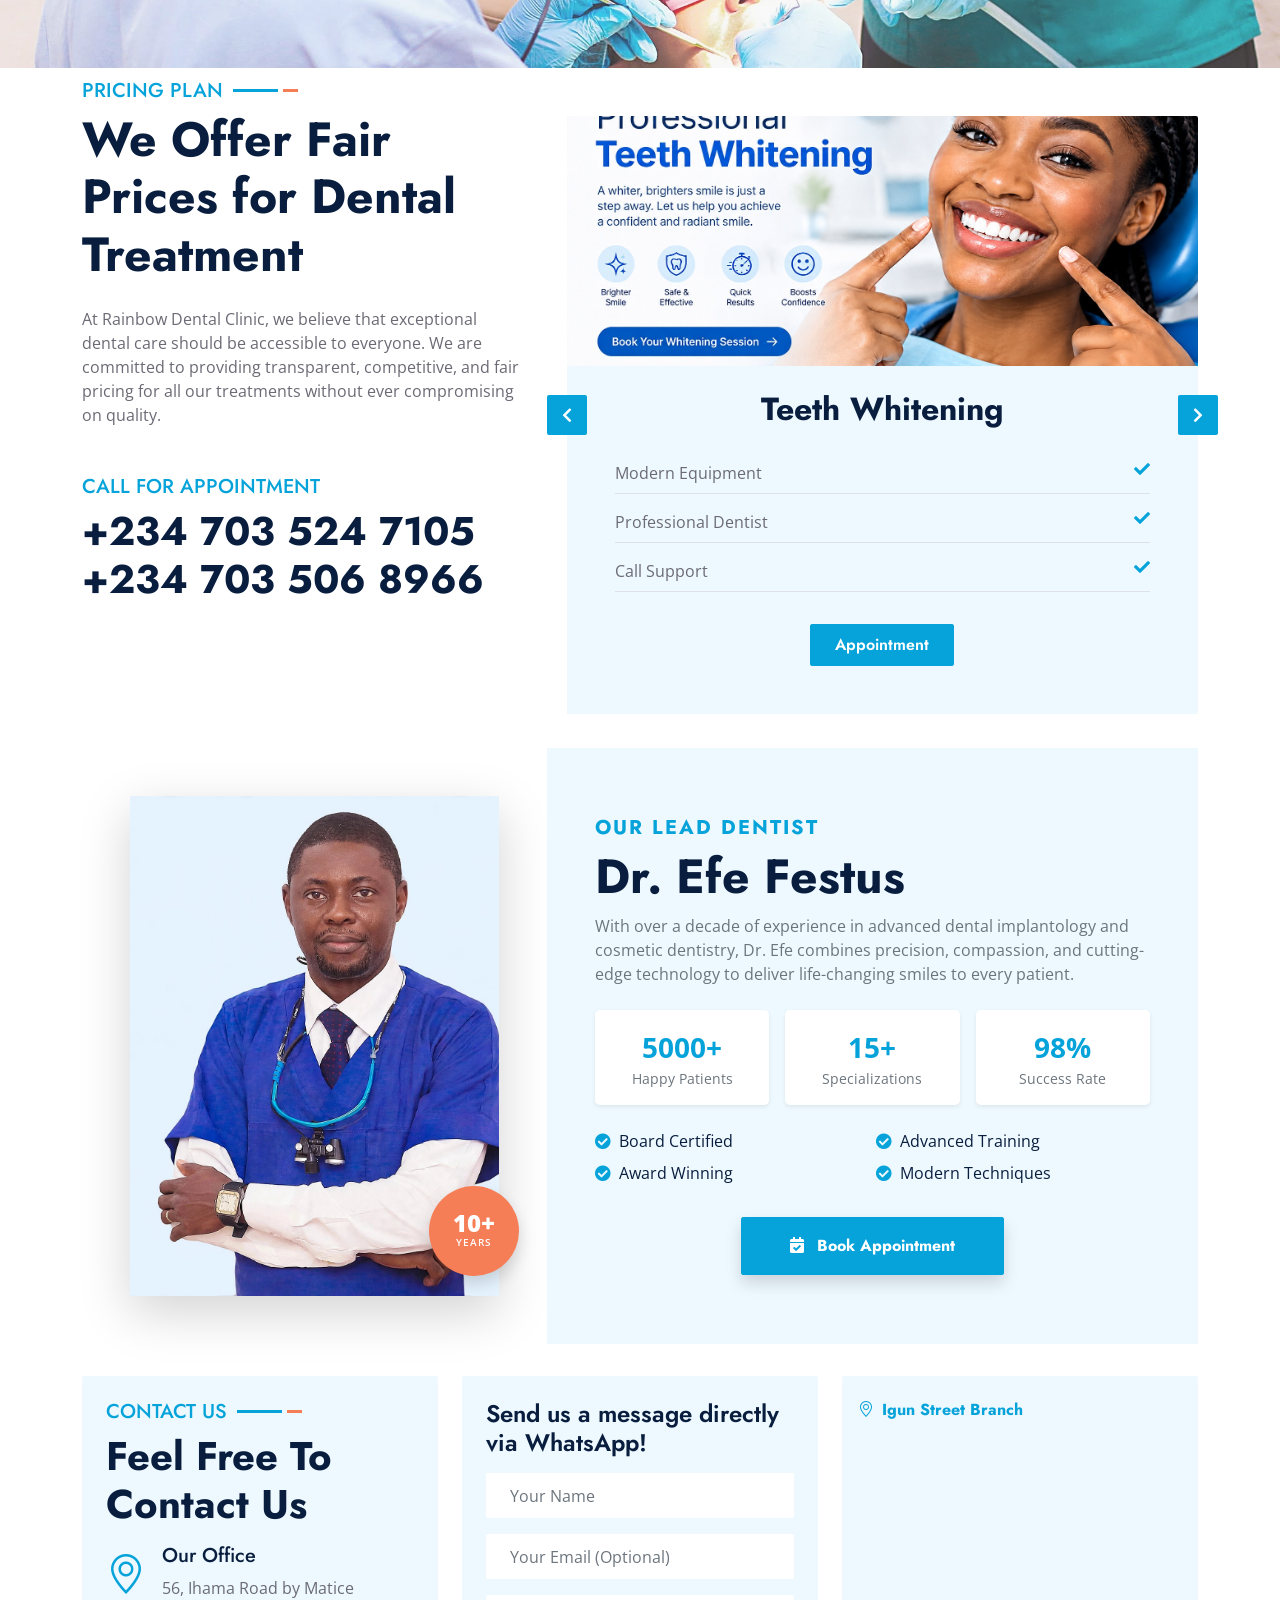
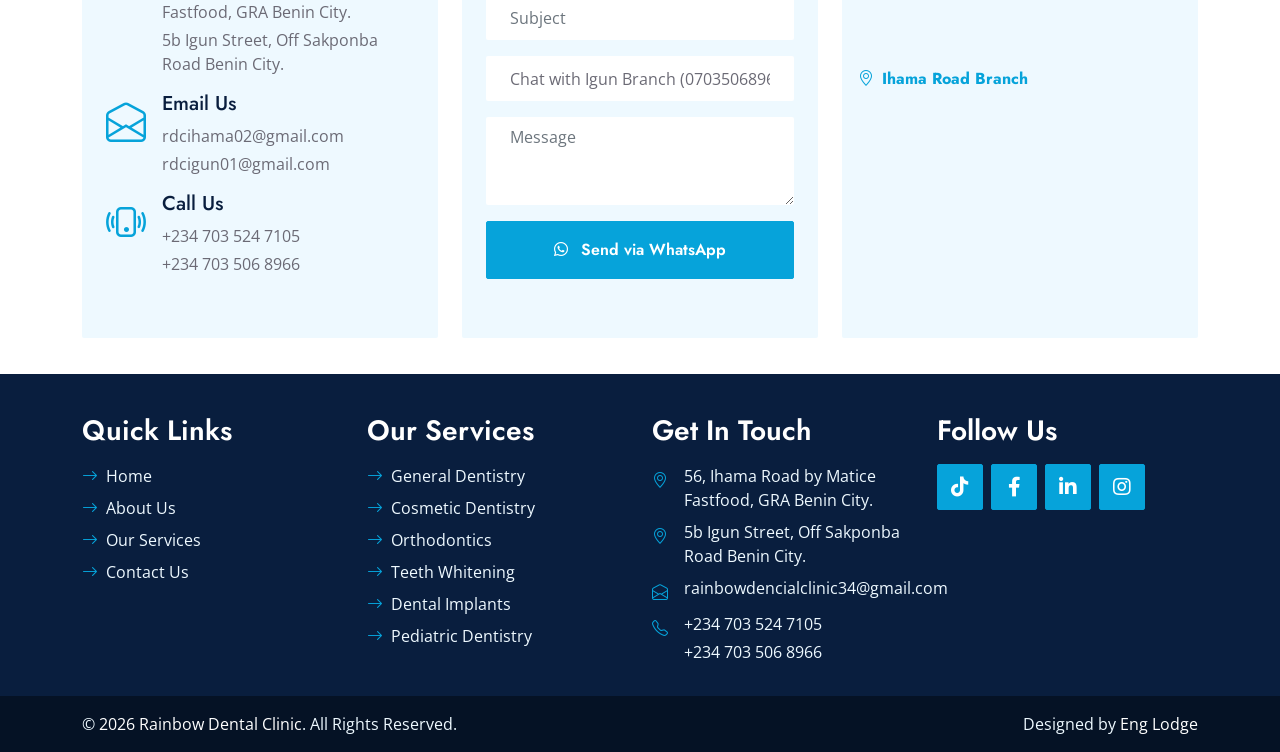
==== commit f6bc1859: "Add files via upload" ====
--- a/index.html
+++ b/index.html
@@ -742,11 +742,11 @@
             <div class="row g-0">
                 <!-- Left side: Left-aligned on mobile AND desktop -->
                 <div class="col-md-6 text-start text-md-start">
-                    <p class="mb-md-0">&copy; <a class="text-white border-bottom" href="#">Rainbow Dental Clinic</a>. All Rights Reserved.</p>
+                    <p class="mb-md-0">&copy; <a class="text-white" href="#">2026 Rainbow Dental Clinic</a>. All Rights Reserved.</p>
                 </div>
                 <!-- Right side: Left-aligned on mobile, Right-aligned on desktop -->
                 <div class="col-md-6 text-start text-md-end">
-                    <p class="mb-0">Designed by <a class="text-white border-bottom" href="#">Eng Lodge</a></p>
+                    <p class="mb-0">Designed by <a class="text-white" href="#">Eng Lodge</a></p>
                 </div>
             </div>
         </div>
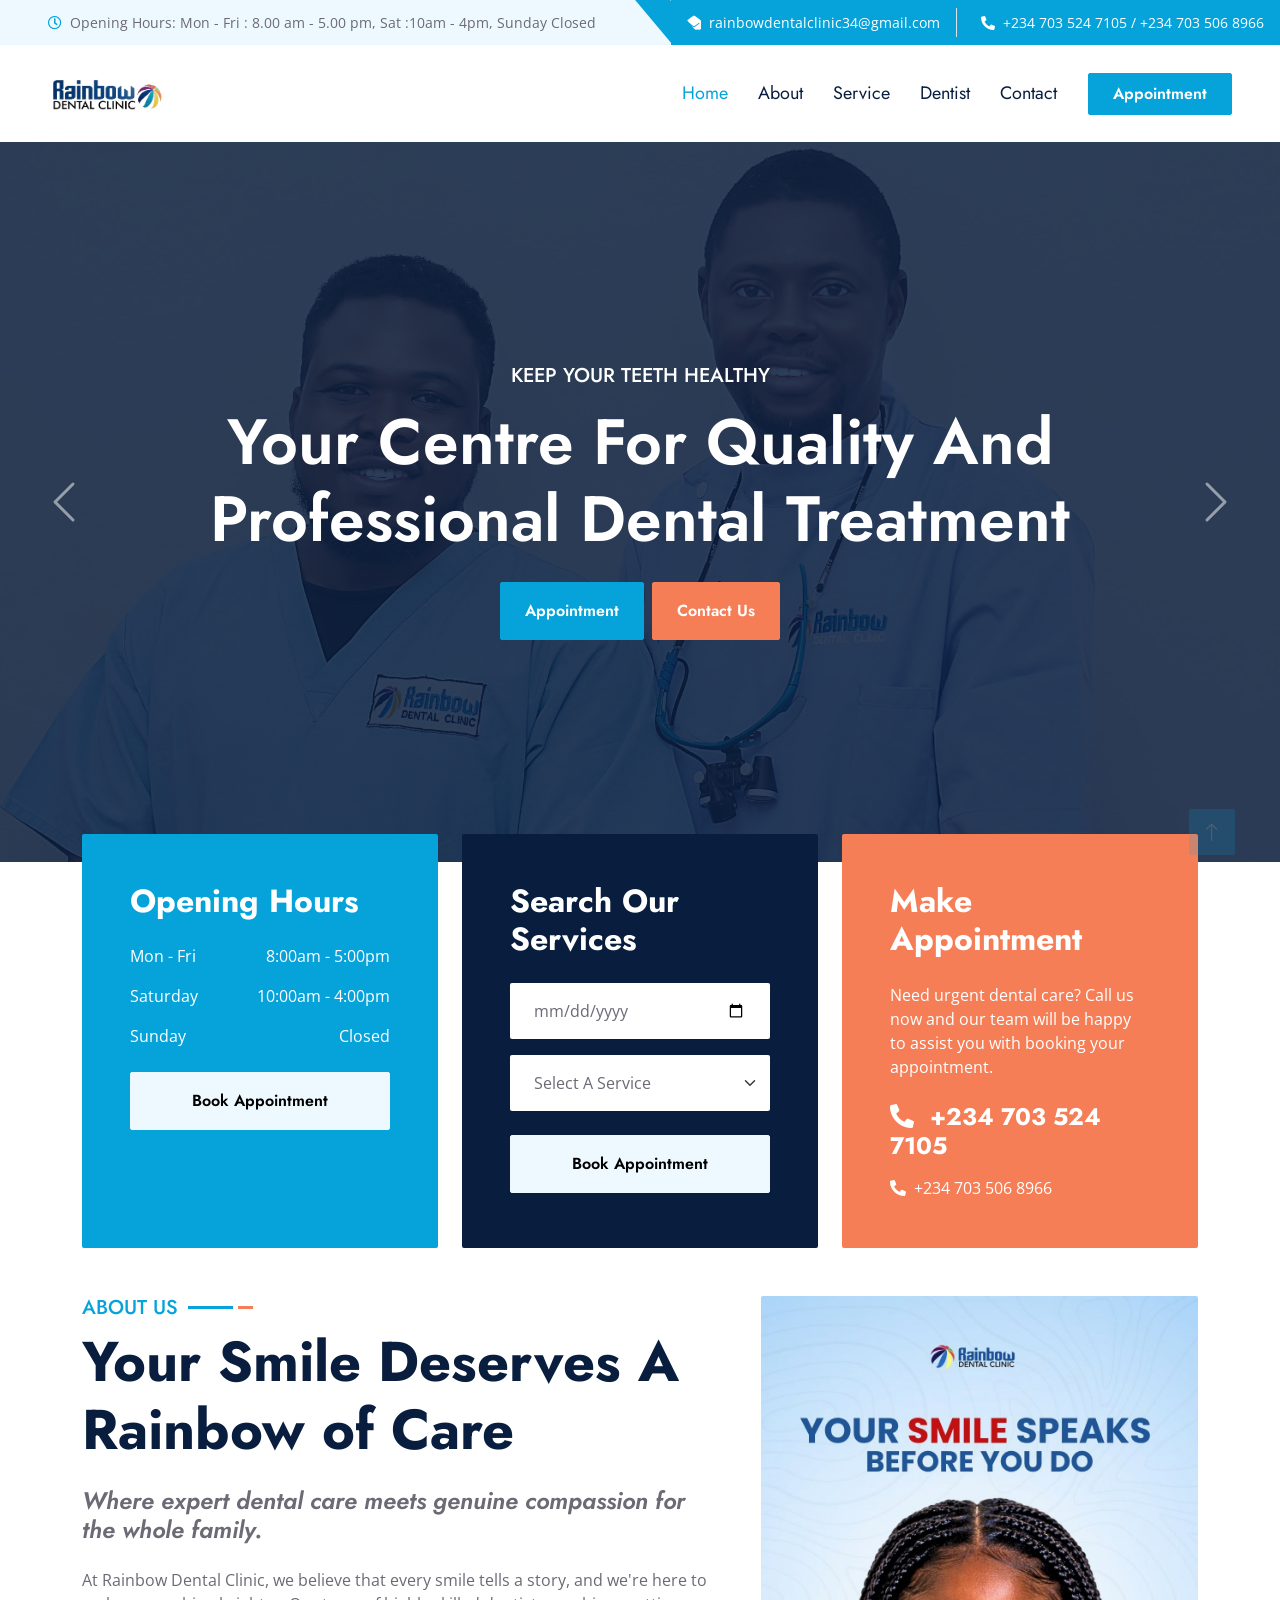
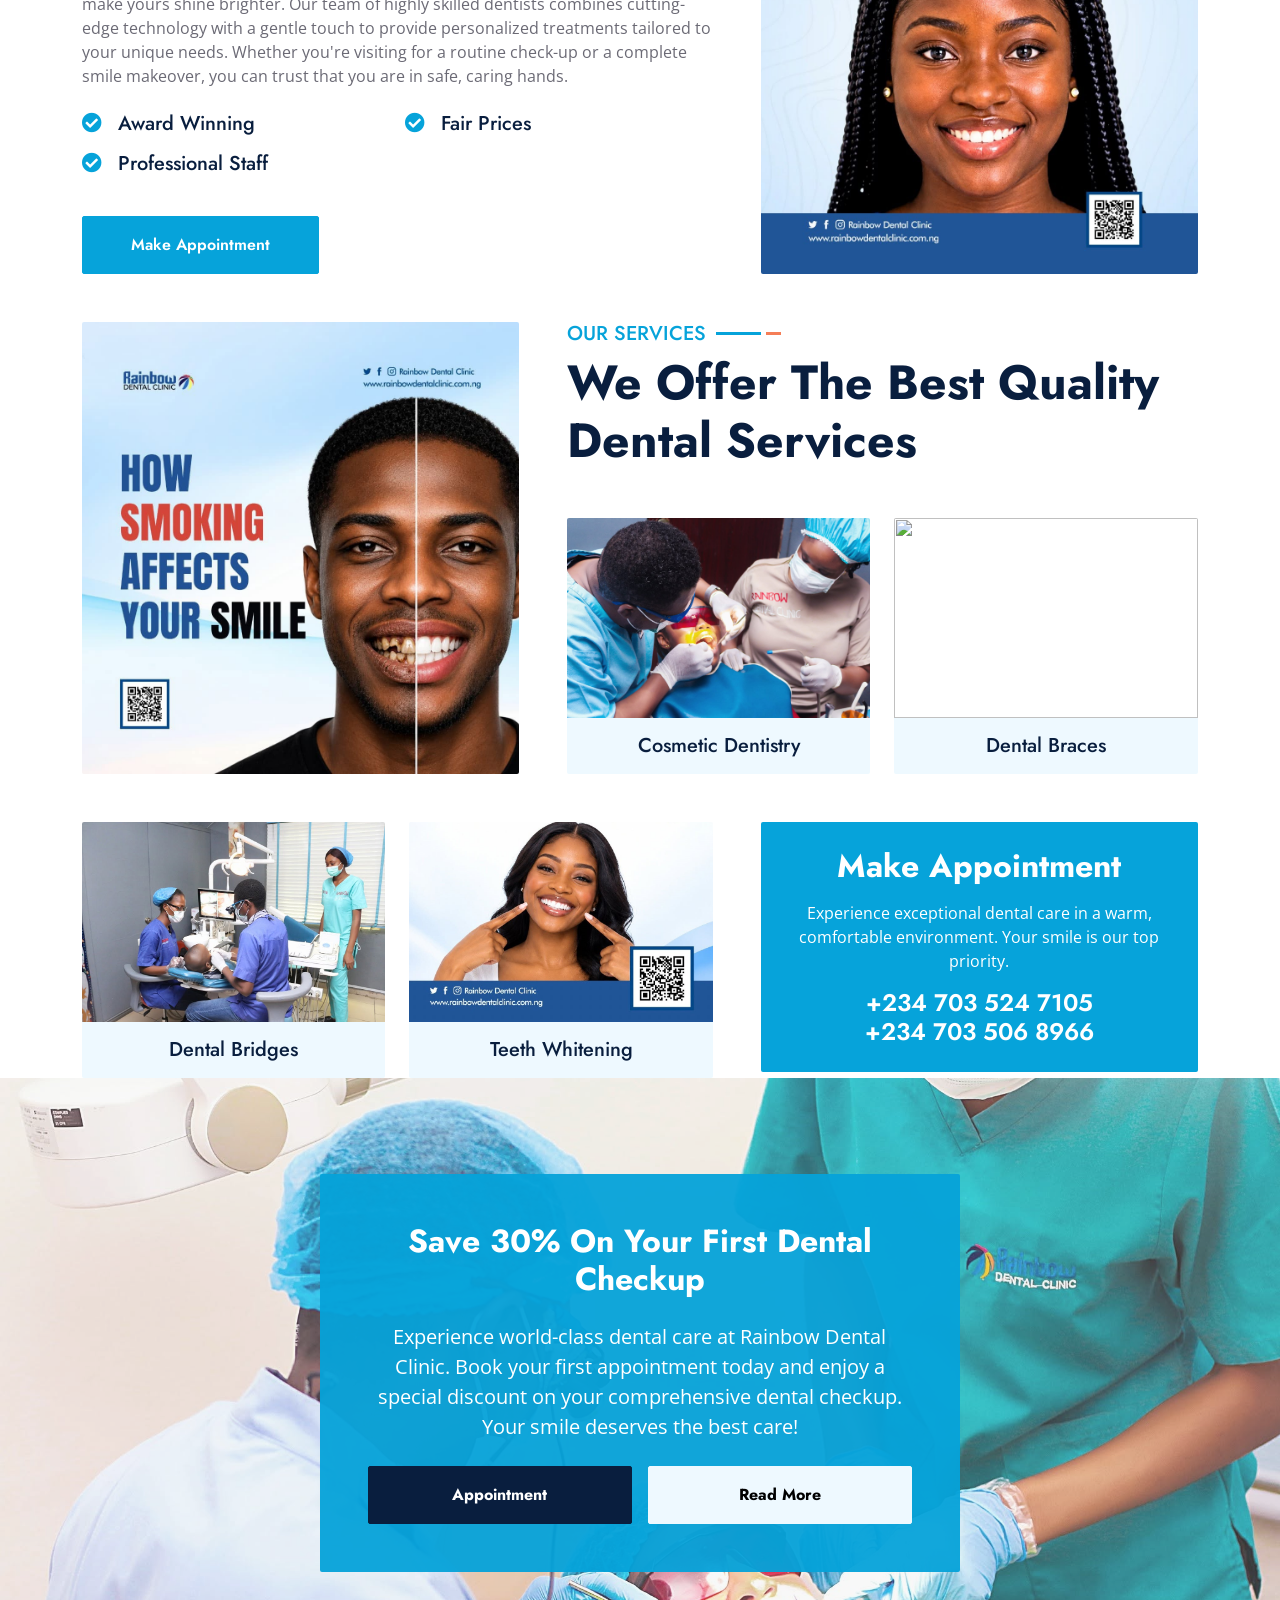
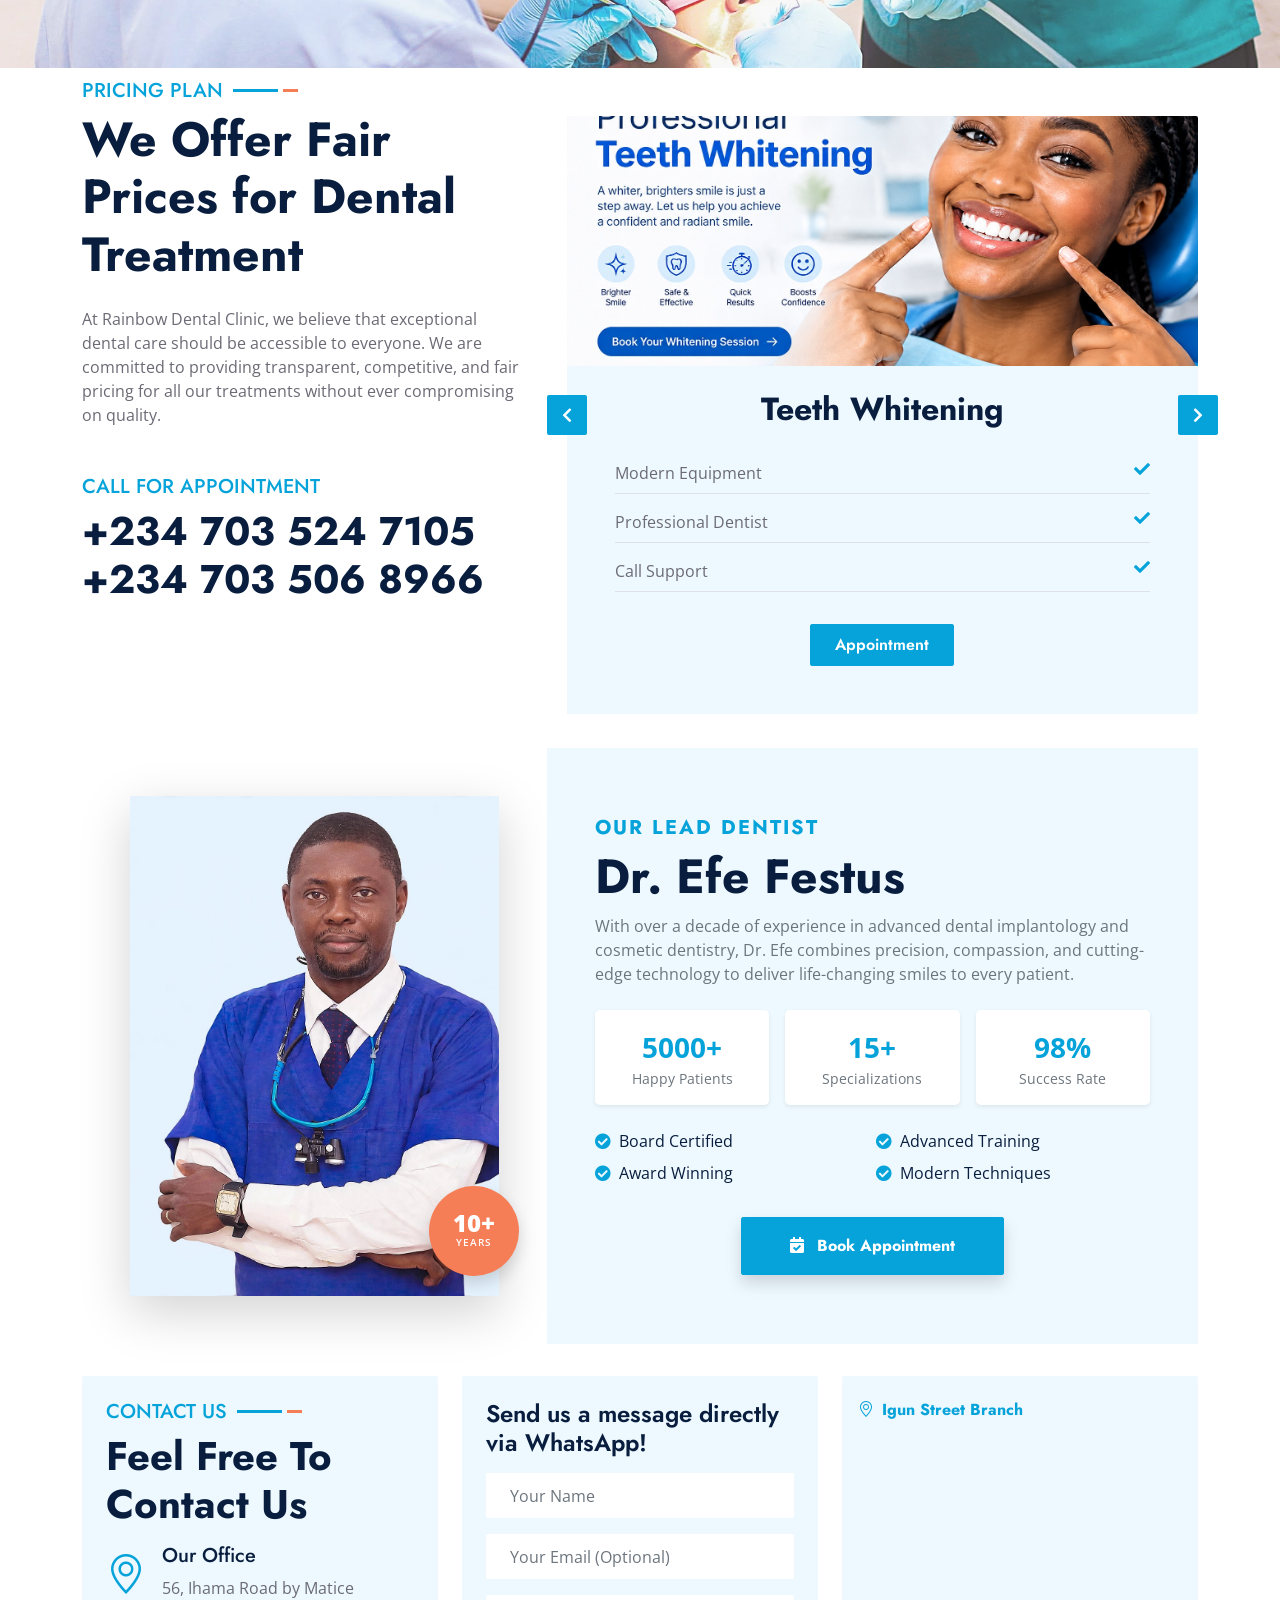
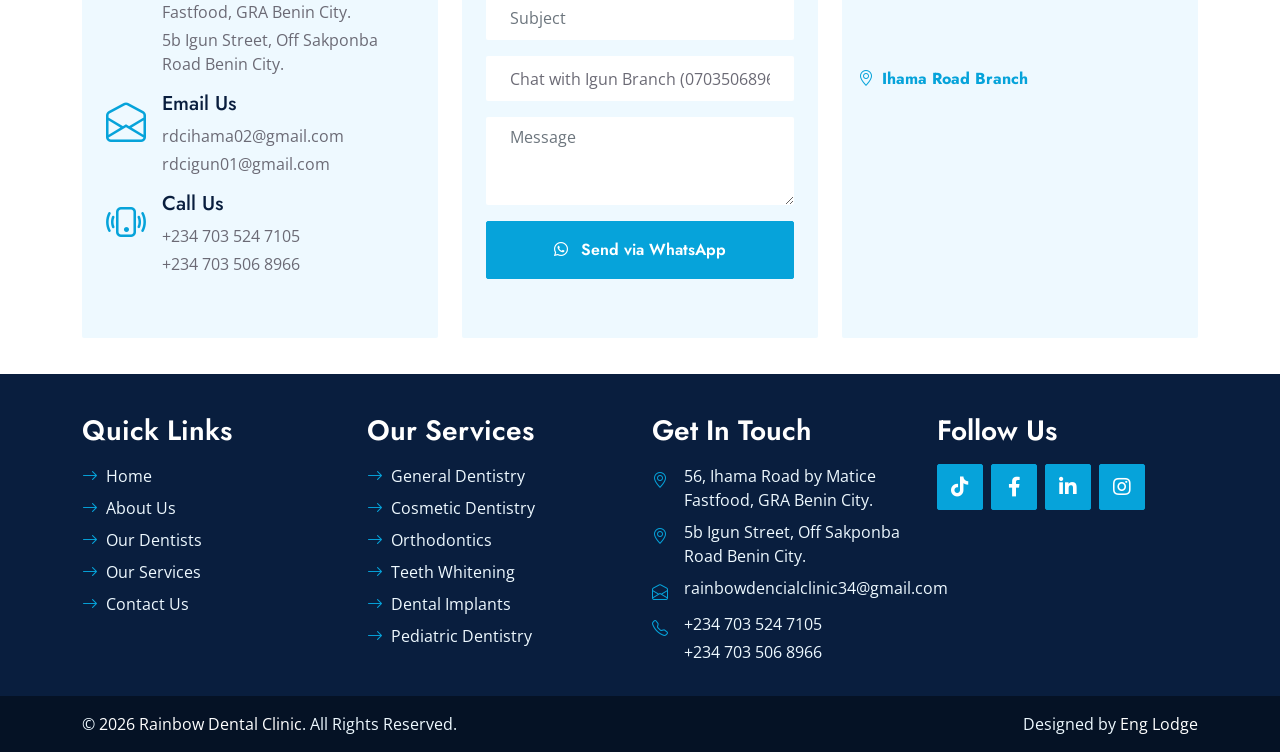
==== commit ace95160: "Add files via upload" ====
--- a/index.html
+++ b/index.html
@@ -63,7 +63,7 @@
                     <div class="me-3 pe-3 border-end border-white-50 py-1">
                         <!-- text-break ensures the long email wraps cleanly without overflowing -->
                         <p class="m-0 small text-break">
-                            <i class="fa fa-envelope-open me-2"></i>rainbowdencialclinic34@gmail.com
+                            <i class="fa fa-envelope-open me-2"></i>rainbowdentalclinic34@gmail.com
                         </p>
                     </div>
                     <div class="py-1 ps-2">
@@ -270,10 +270,10 @@
                         </div>
                         <div class="col-6 service-item wow zoomIn" data-wow-delay="0.9s">
                             <div class="rounded-top overflow-hidden">
-                                <img class="img-fluid w-100" src="img/images_07.jpg" alt="" style="height:200px; object-fit: cover;">
+                                <img class="img-fluid w-100" src="img/smile.jpeg" alt="" style="height:200px; object-fit: cover;">
                             </div>
                             <div class="position-relative bg-light rounded-bottom text-center p-3">
-                                <h5 class="m-0">Dental Implants</h5>
+                                <h5 class="m-0">Dental Braces</h5>
                             </div>
                         </div>
                     </div>
@@ -675,10 +675,11 @@
                 <div class="col-lg-3 col-md-6">
                     <h3 class="text-white mb-3">Quick Links</h3>
                     <div class="d-flex flex-column justify-content-start">
-                        <a class="text-light mb-2" href="#"><i class="bi bi-arrow-right text-primary me-2"></i>Home</a>
-                        <a class="text-light mb-2" href="#"><i class="bi bi-arrow-right text-primary me-2"></i>About Us</a>
-                        <a class="text-light mb-2" href="#"><i class="bi bi-arrow-right text-primary me-2"></i>Our Services</a>
-                        <a class="text-light" href="#"><i class="bi bi-arrow-right text-primary me-2"></i>Contact Us</a>
+                        <a class="text-light mb-2" href="index.html"><i class="bi bi-arrow-right text-primary me-2"></i>Home</a>
+                        <a class="text-light mb-2" href="about.html"><i class="bi bi-arrow-right text-primary me-2"></i>About Us</a>
+                        <a class="text-light mb-2" href="team.html"><i class="bi bi-arrow-right text-primary me-2"></i>Our Dentists</a>
+                        <a class="text-light mb-2" href="service.html"><i class="bi bi-arrow-right text-primary me-2"></i>Our Services</a>
+                        <a class="text-light" href="contact.html"><i class="bi bi-arrow-right text-primary me-2"></i>Contact Us</a>
                         
                     </div>
                 </div>
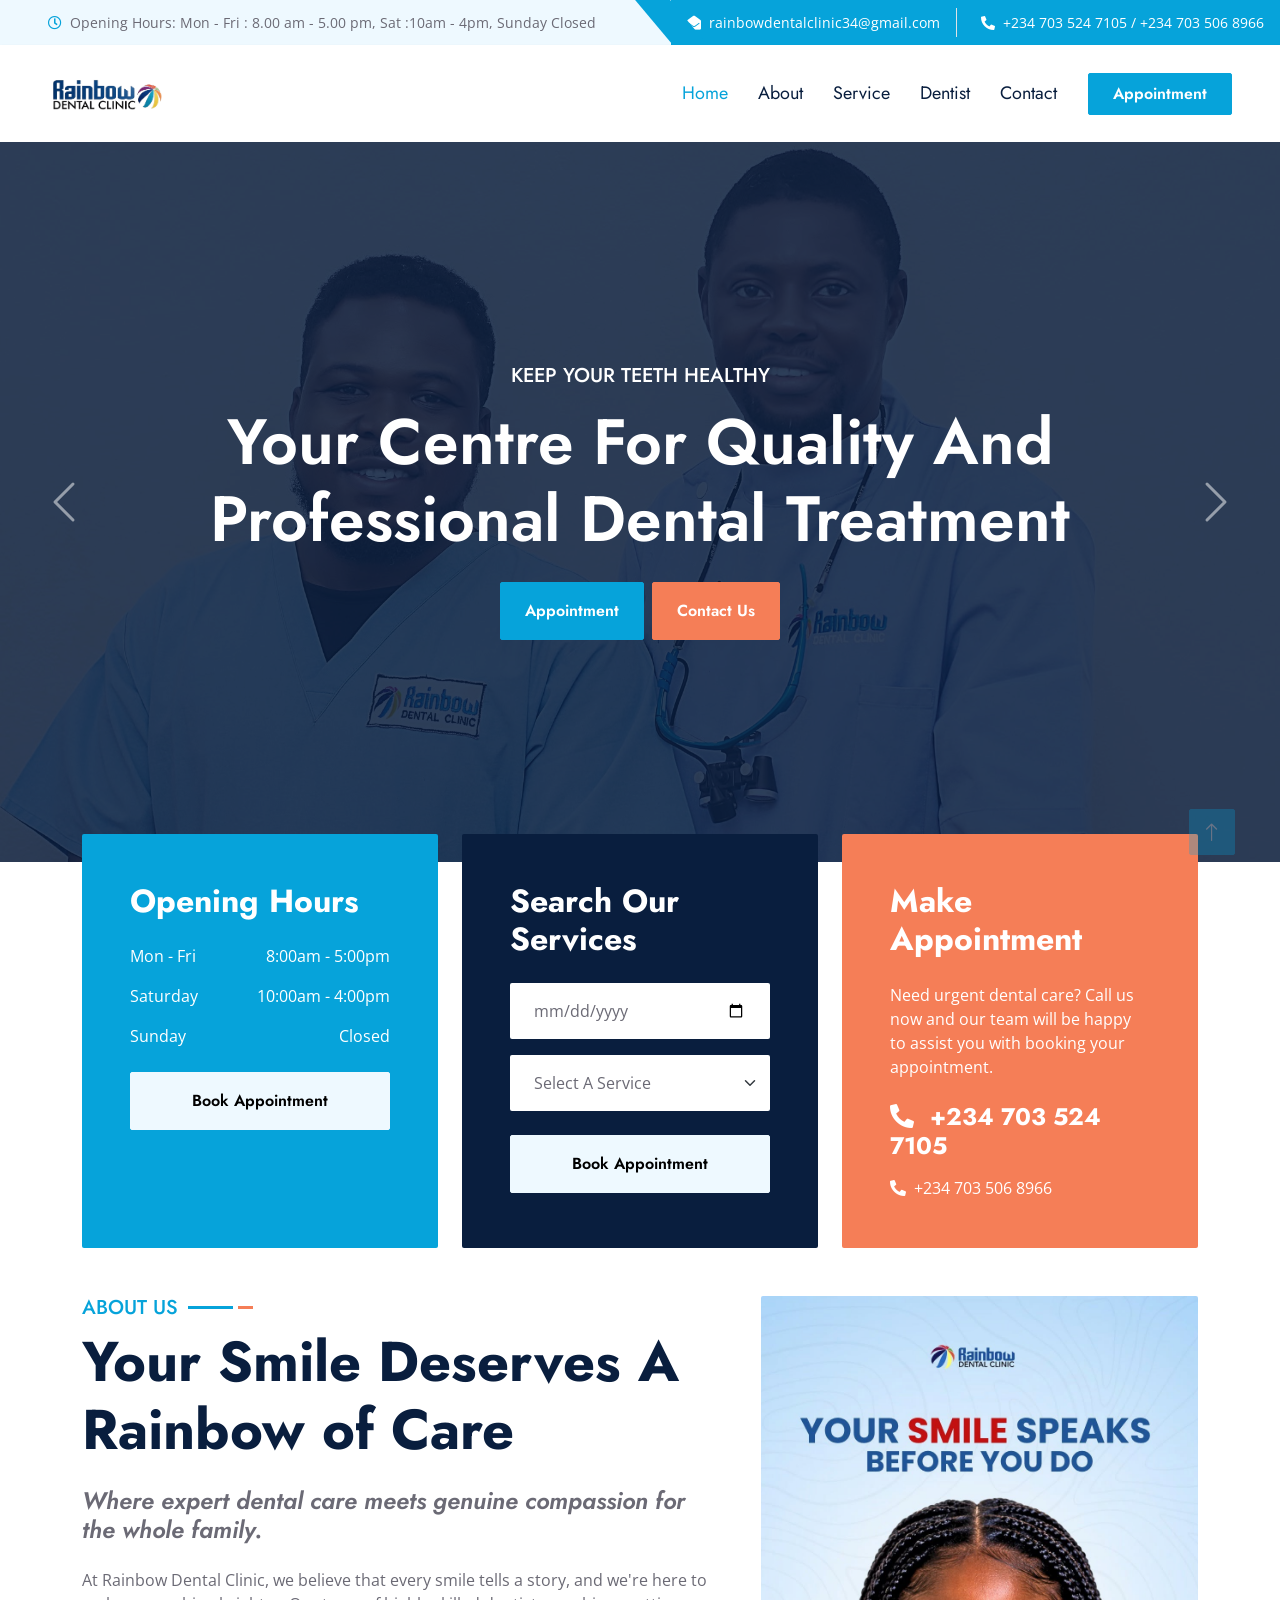
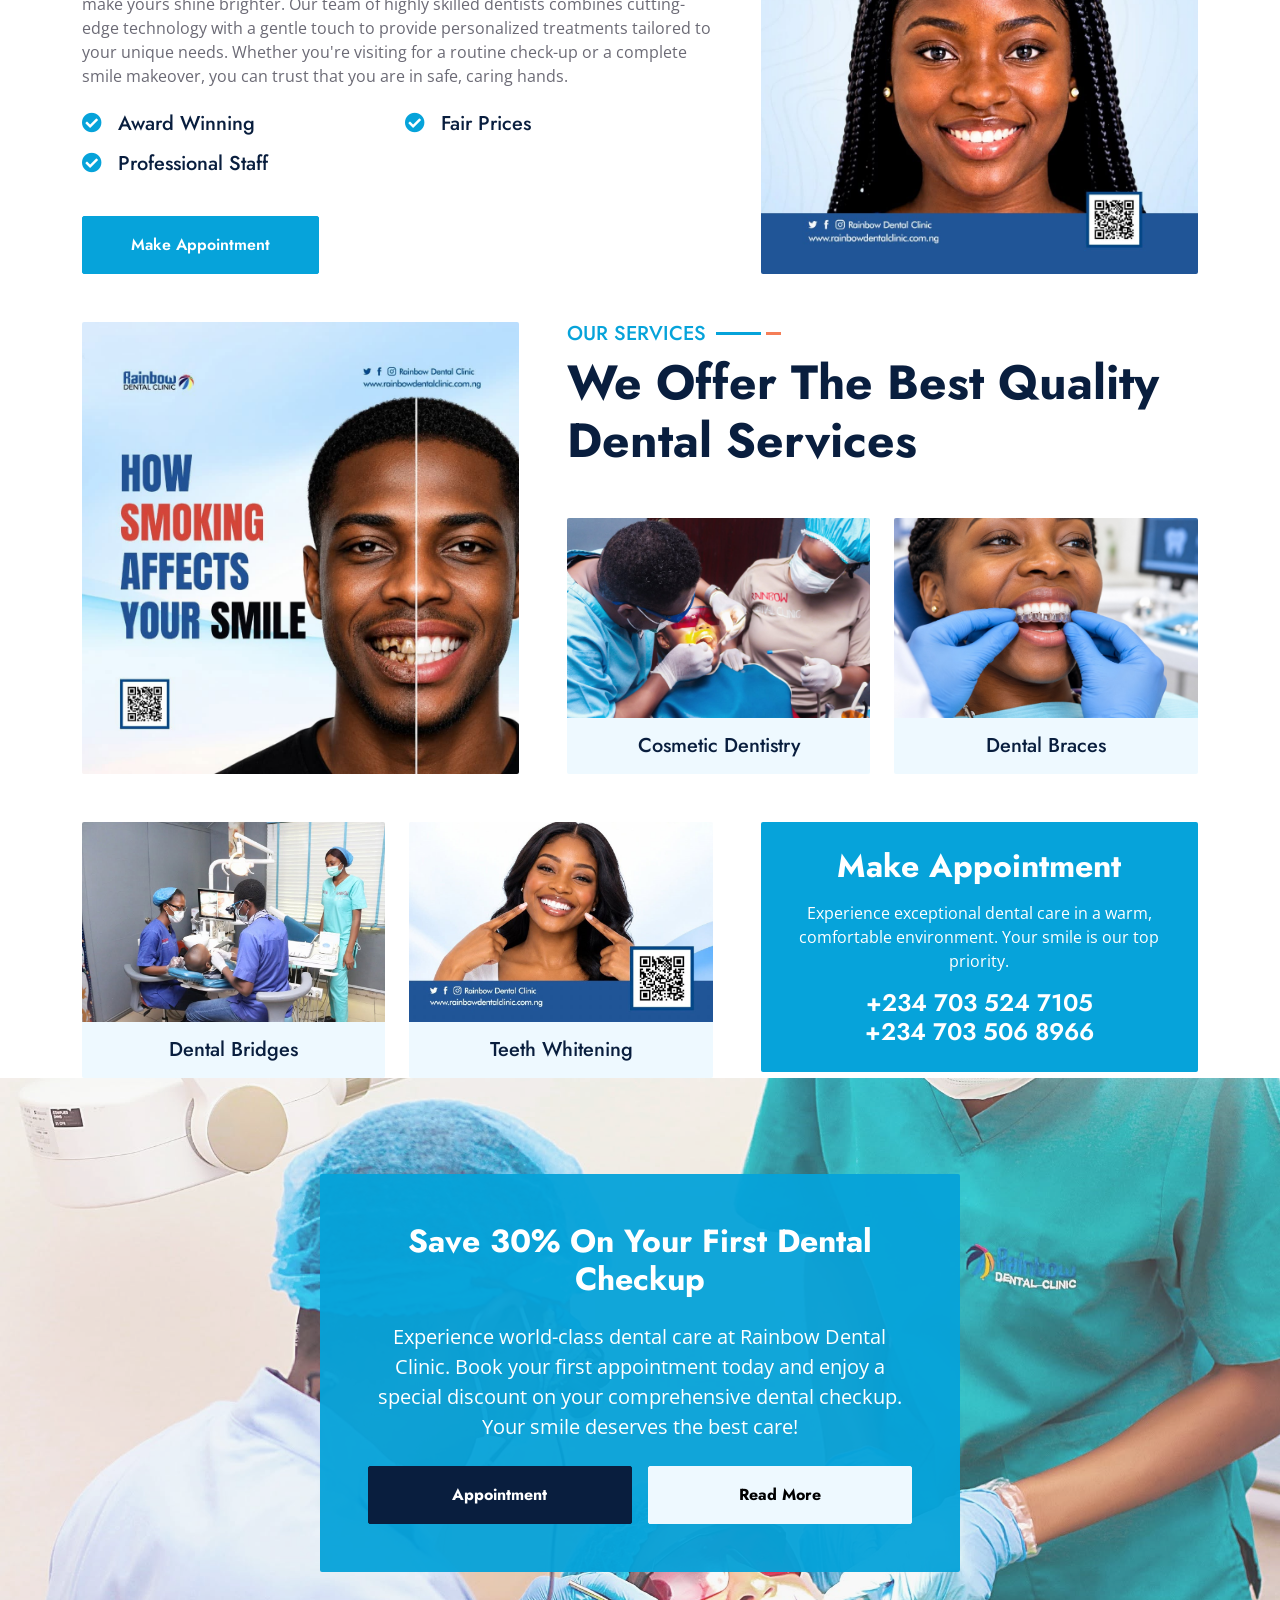
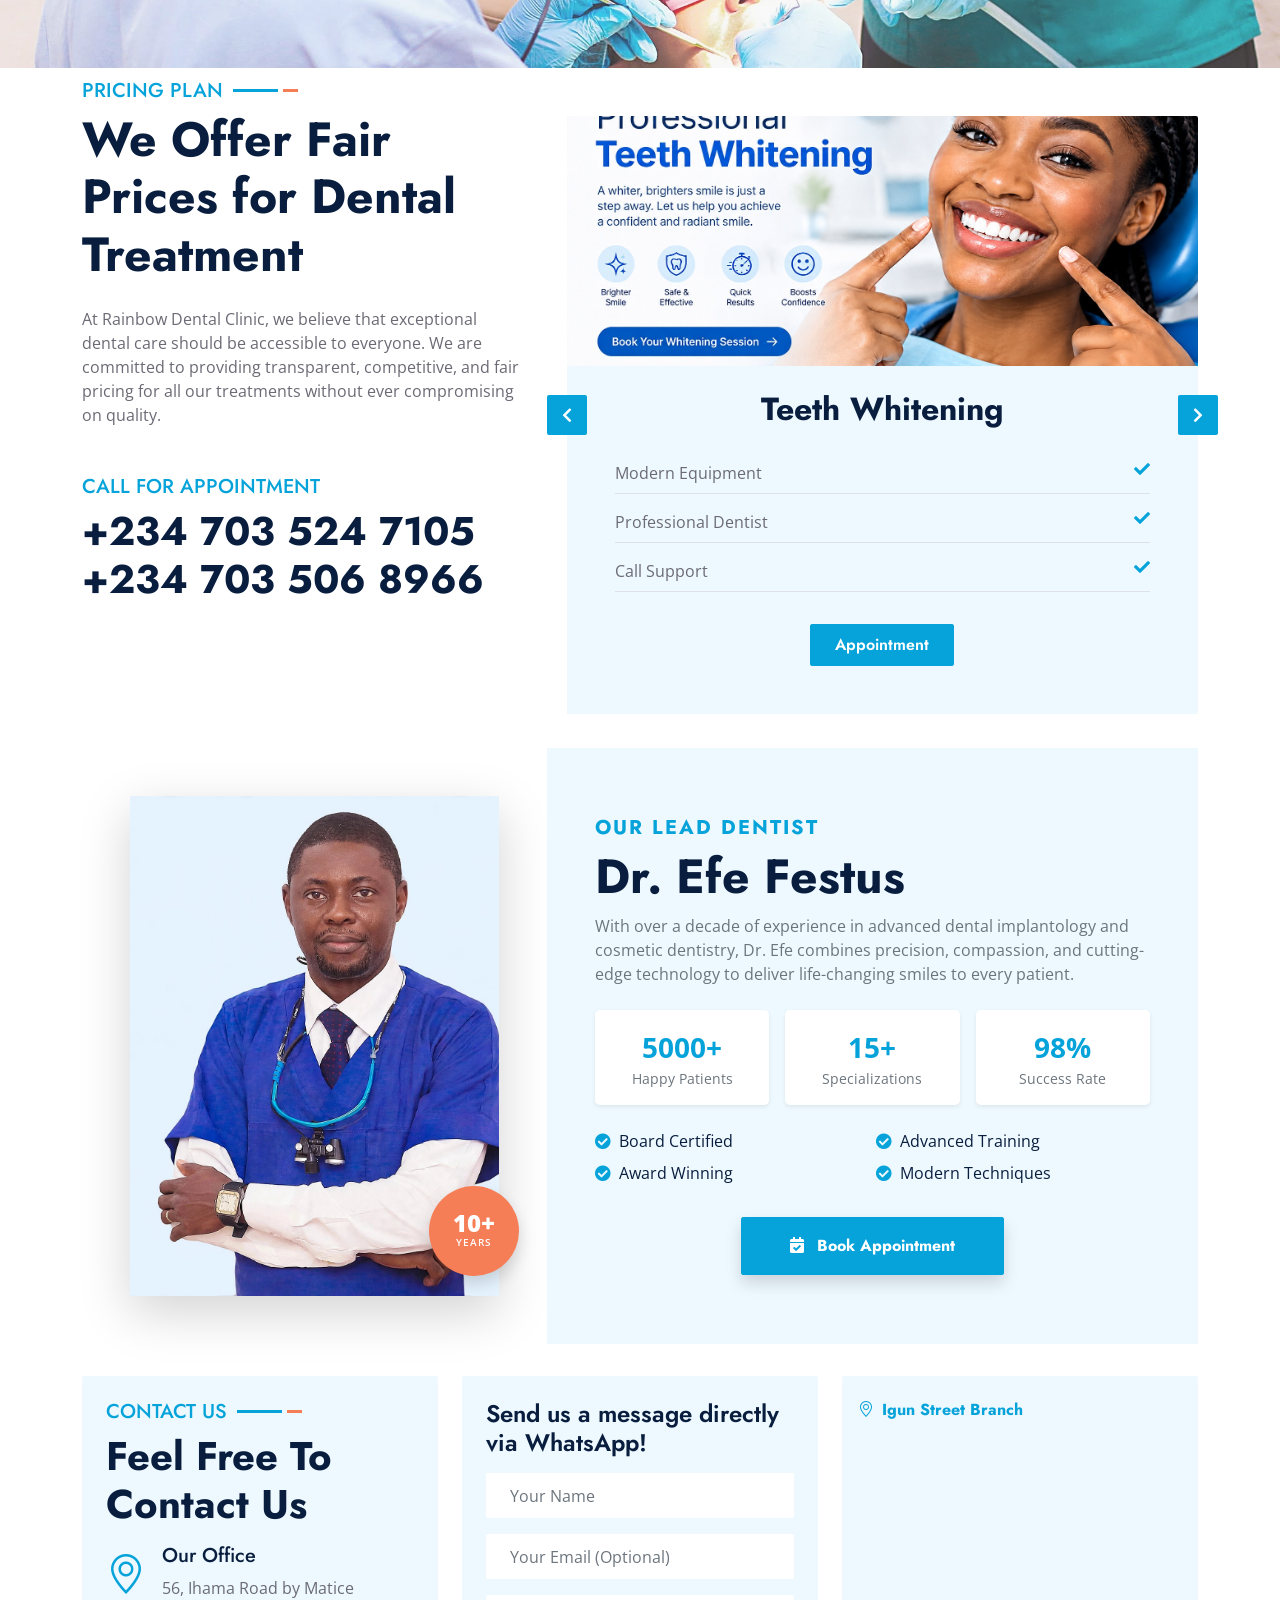
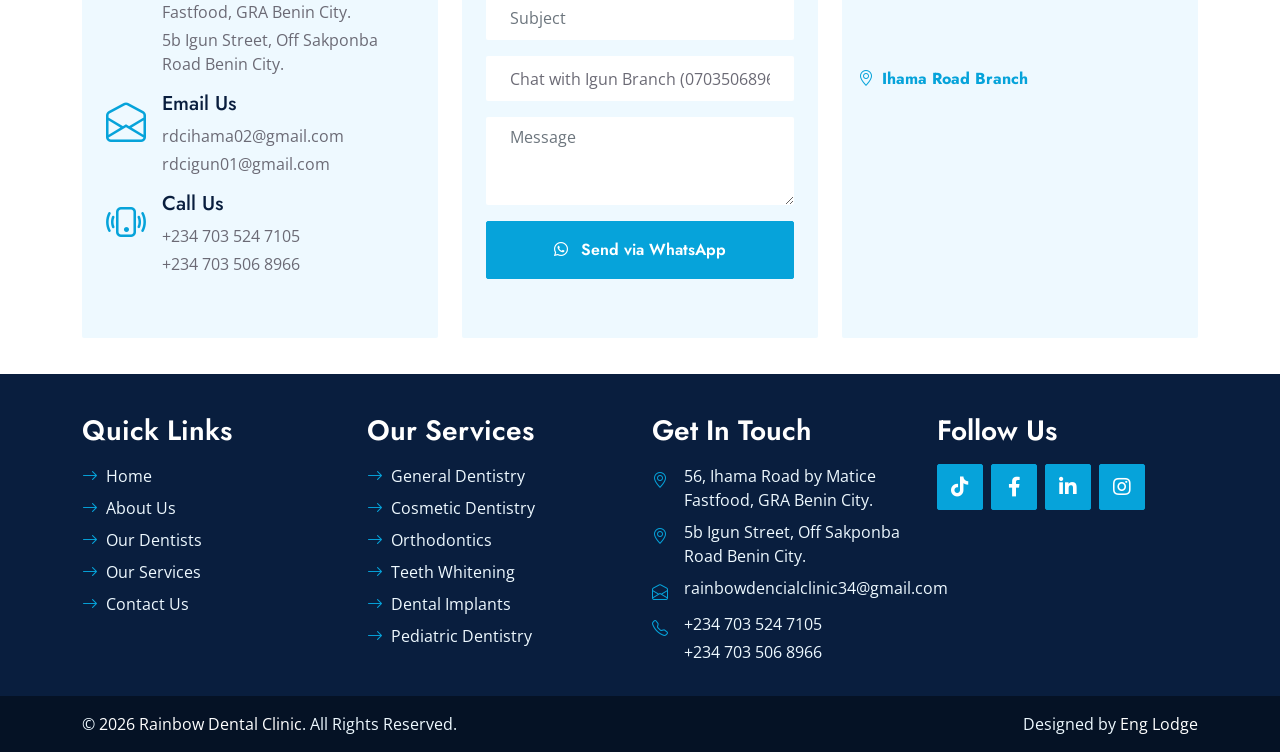
==== commit 996c105d: "Add files via upload" ====
--- a/index.html
+++ b/index.html
@@ -260,19 +260,19 @@
                         <h1 class="display-5 mb-0">We Offer The Best Quality Dental Services</h1>
                     </div>
                     <div class="row g-4">
-                        <div class="col-6 service-item wow zoomIn" data-wow-delay="0.6s">
+                        <div class="col-6 service-item wow zoomIn d-flex flex-column" data-wow-delay="0.6s">
                             <div class="rounded-top overflow-hidden">
                                 <img class="img-fluid w-100" src="img/cosmetic.jpg" alt="" style="height:200px; object-fit: cover;">
                             </div>
-                            <div class="position-relative bg-light rounded-bottom text-center p-3">
+                            <div class="position-relative bg-light rounded-bottom text-center p-3 mt-auto">
                                 <h5 class="m-0">Cosmetic Dentistry</h5>
                             </div>
                         </div>
-                        <div class="col-6 service-item wow zoomIn" data-wow-delay="0.9s">
+                        <div class="col-6 service-item wow zoomIn d-flex flex-column" data-wow-delay="0.9s">
                             <div class="rounded-top overflow-hidden">
                                 <img class="img-fluid w-100" src="img/smile.jpeg" alt="" style="height:200px; object-fit: cover;">
                             </div>
-                            <div class="position-relative bg-light rounded-bottom text-center p-3">
+                            <div class="position-relative bg-light rounded-bottom text-center p-3 mt-auto">
                                 <h5 class="m-0">Dental Braces</h5>
                             </div>
                         </div>
